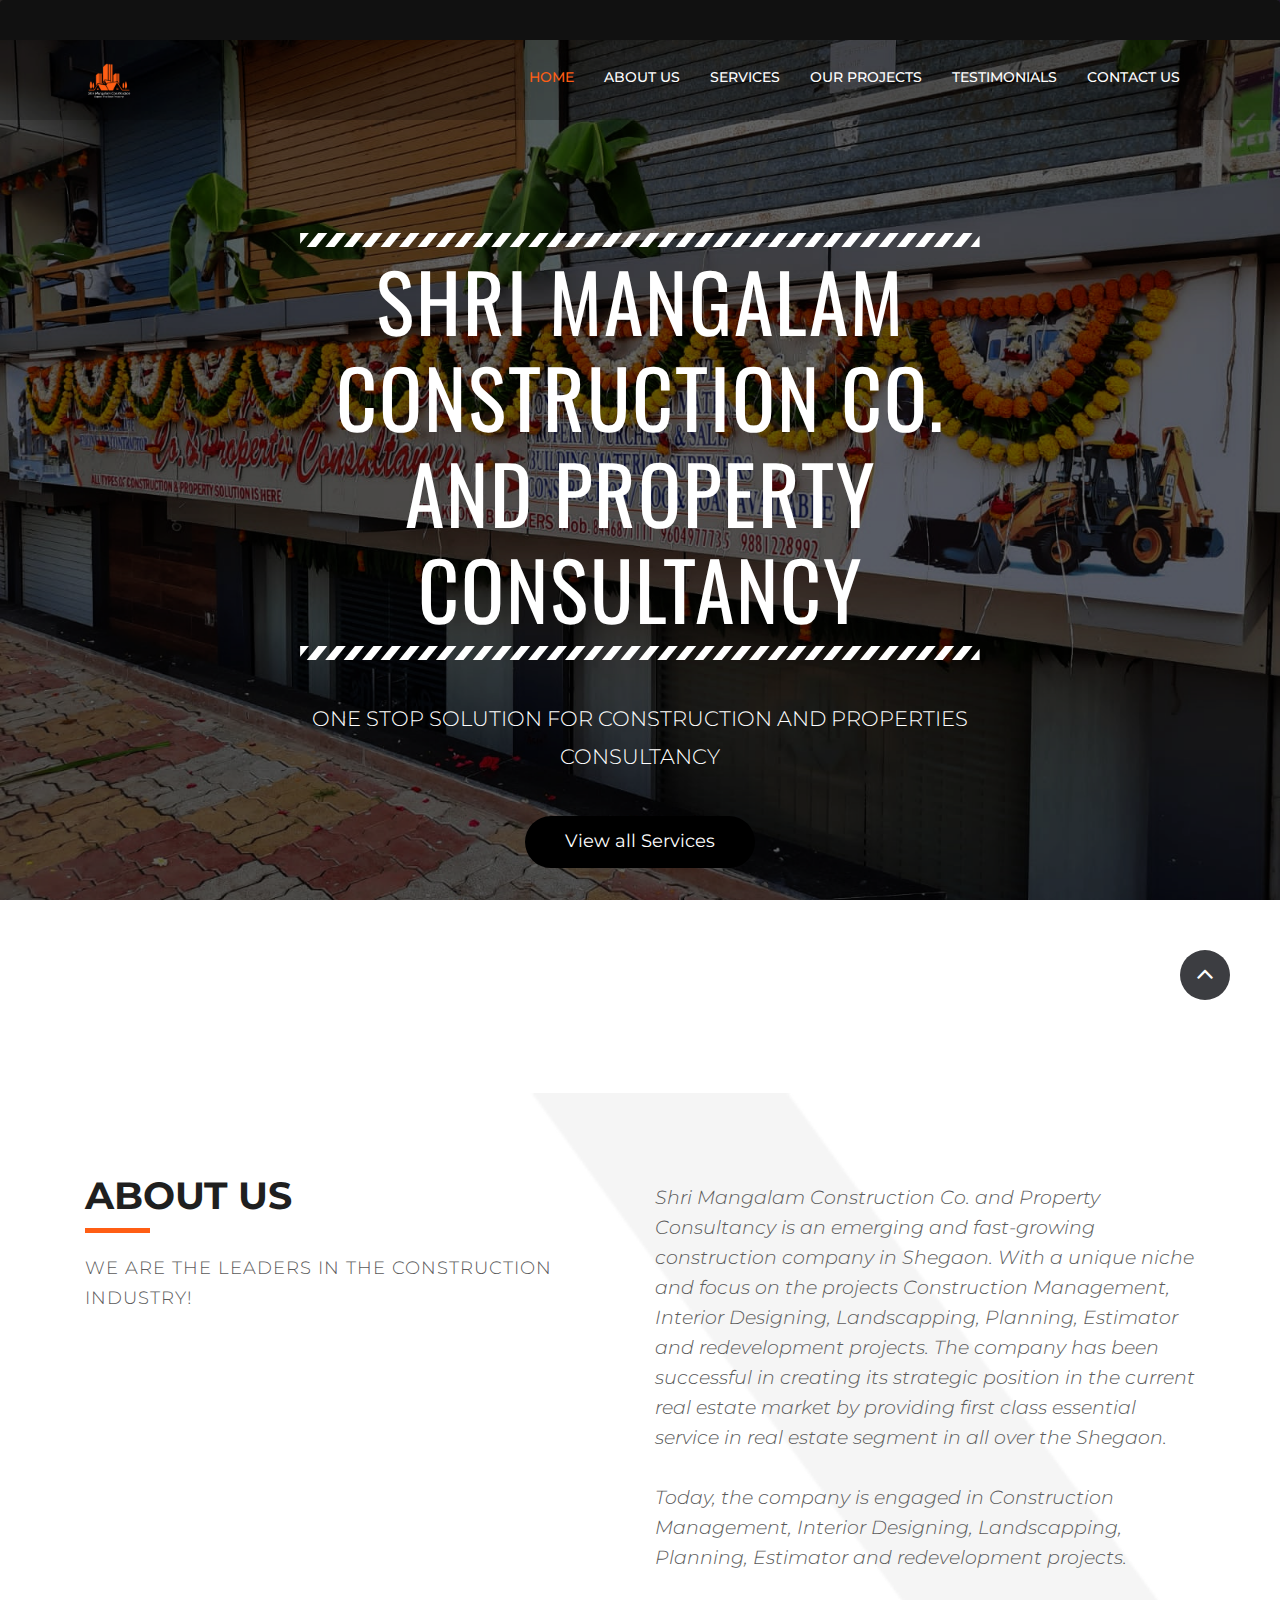
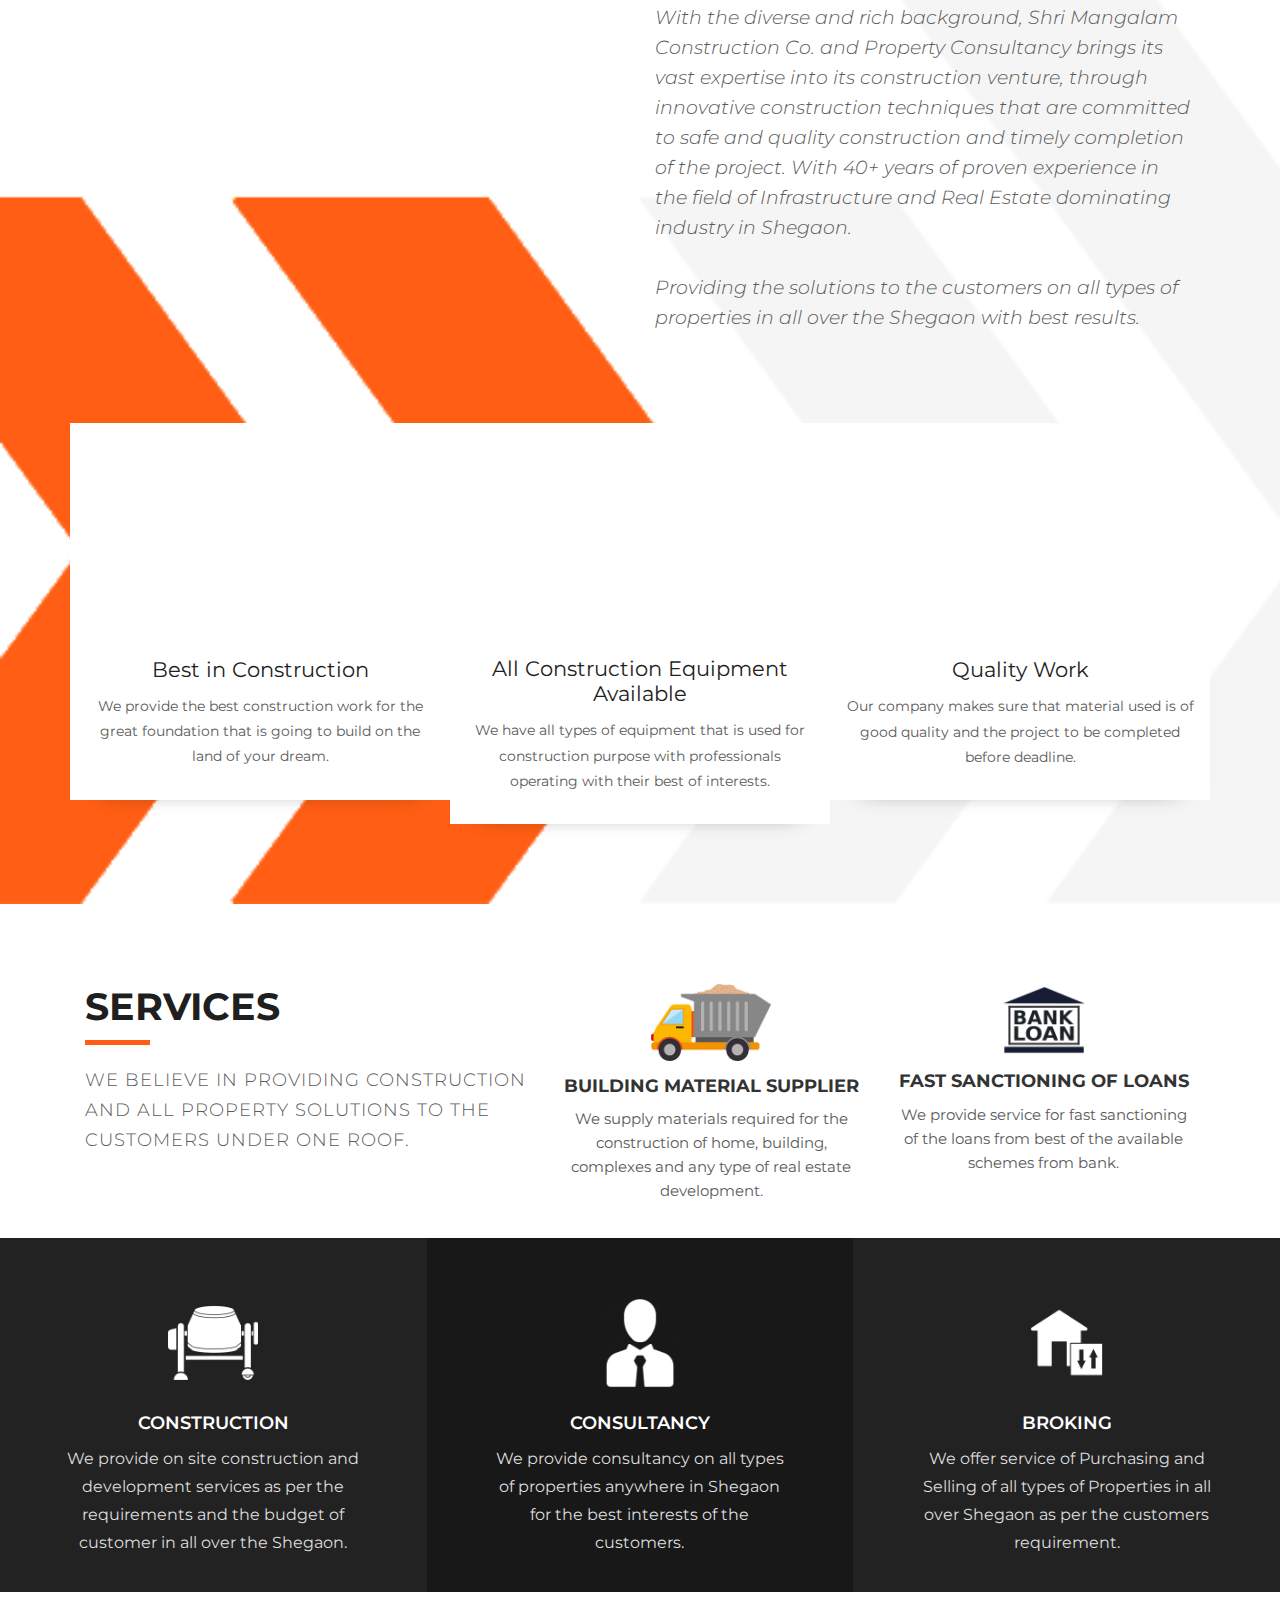
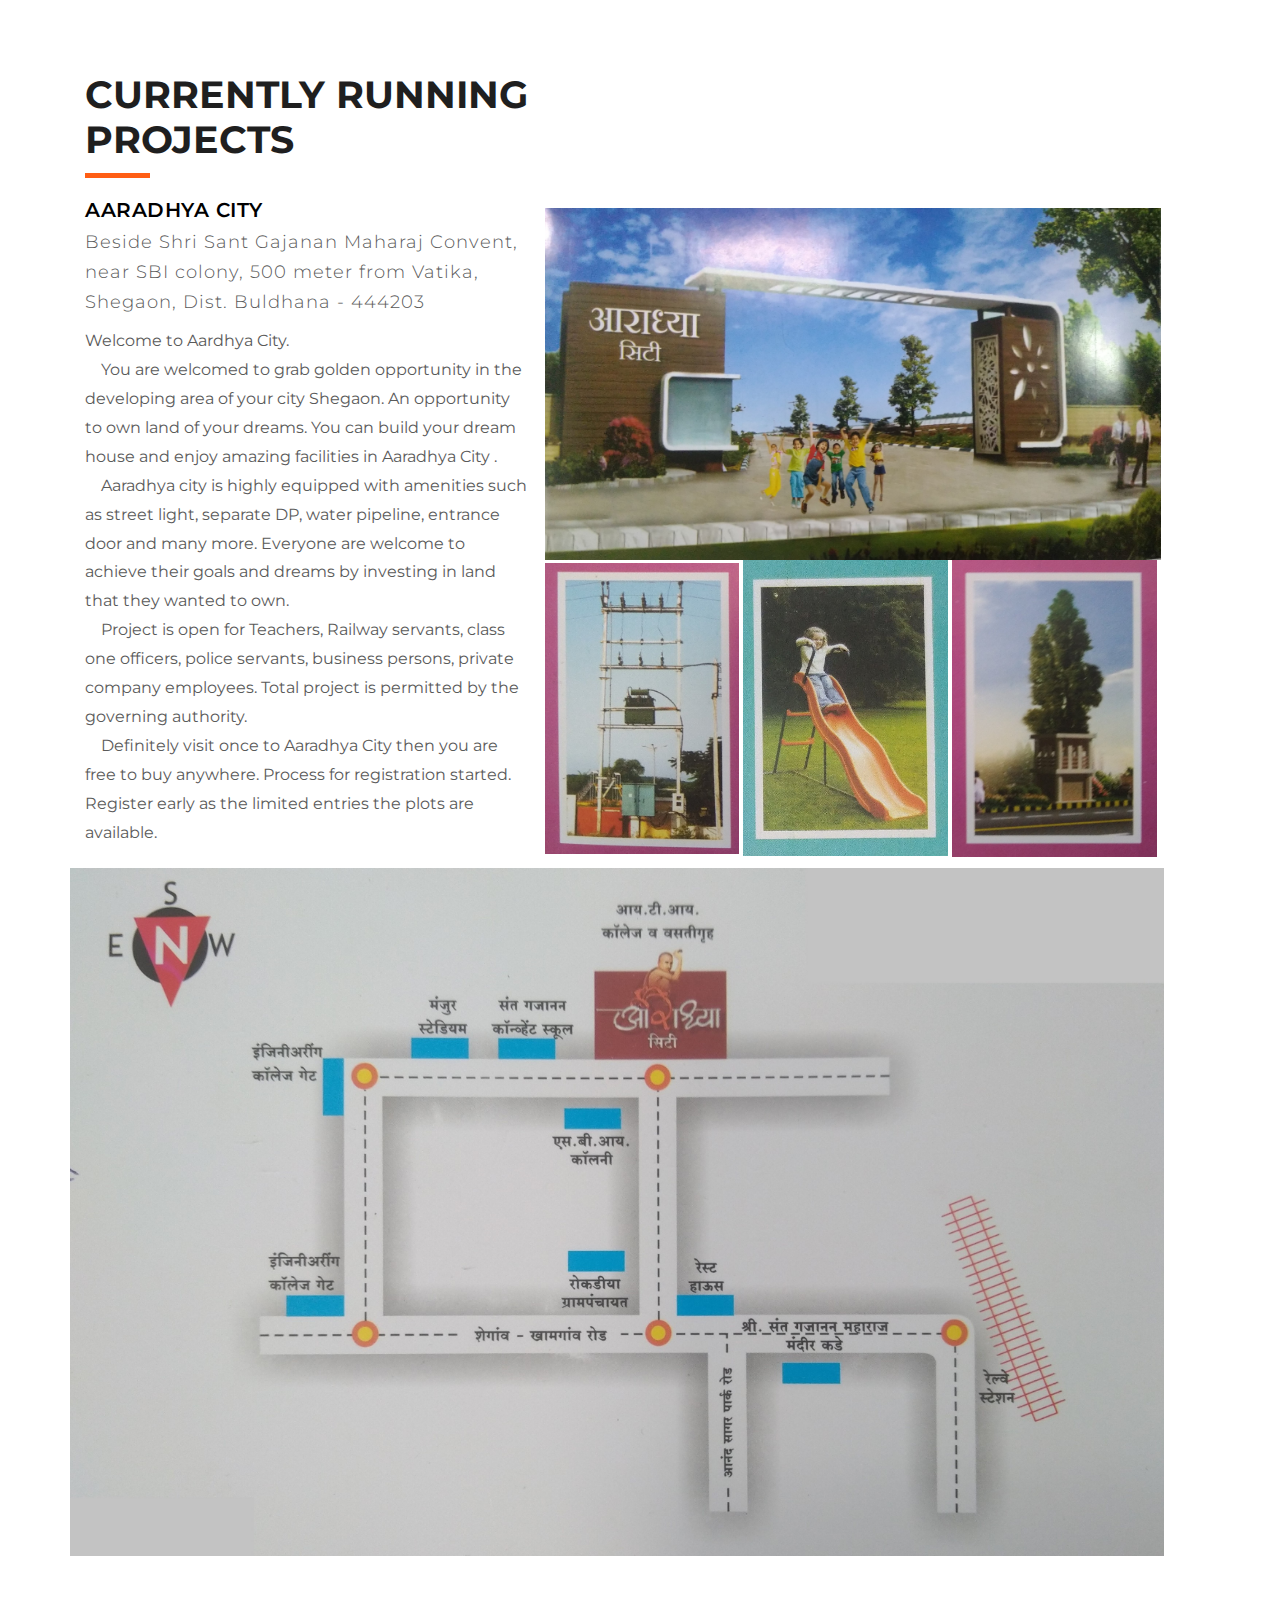
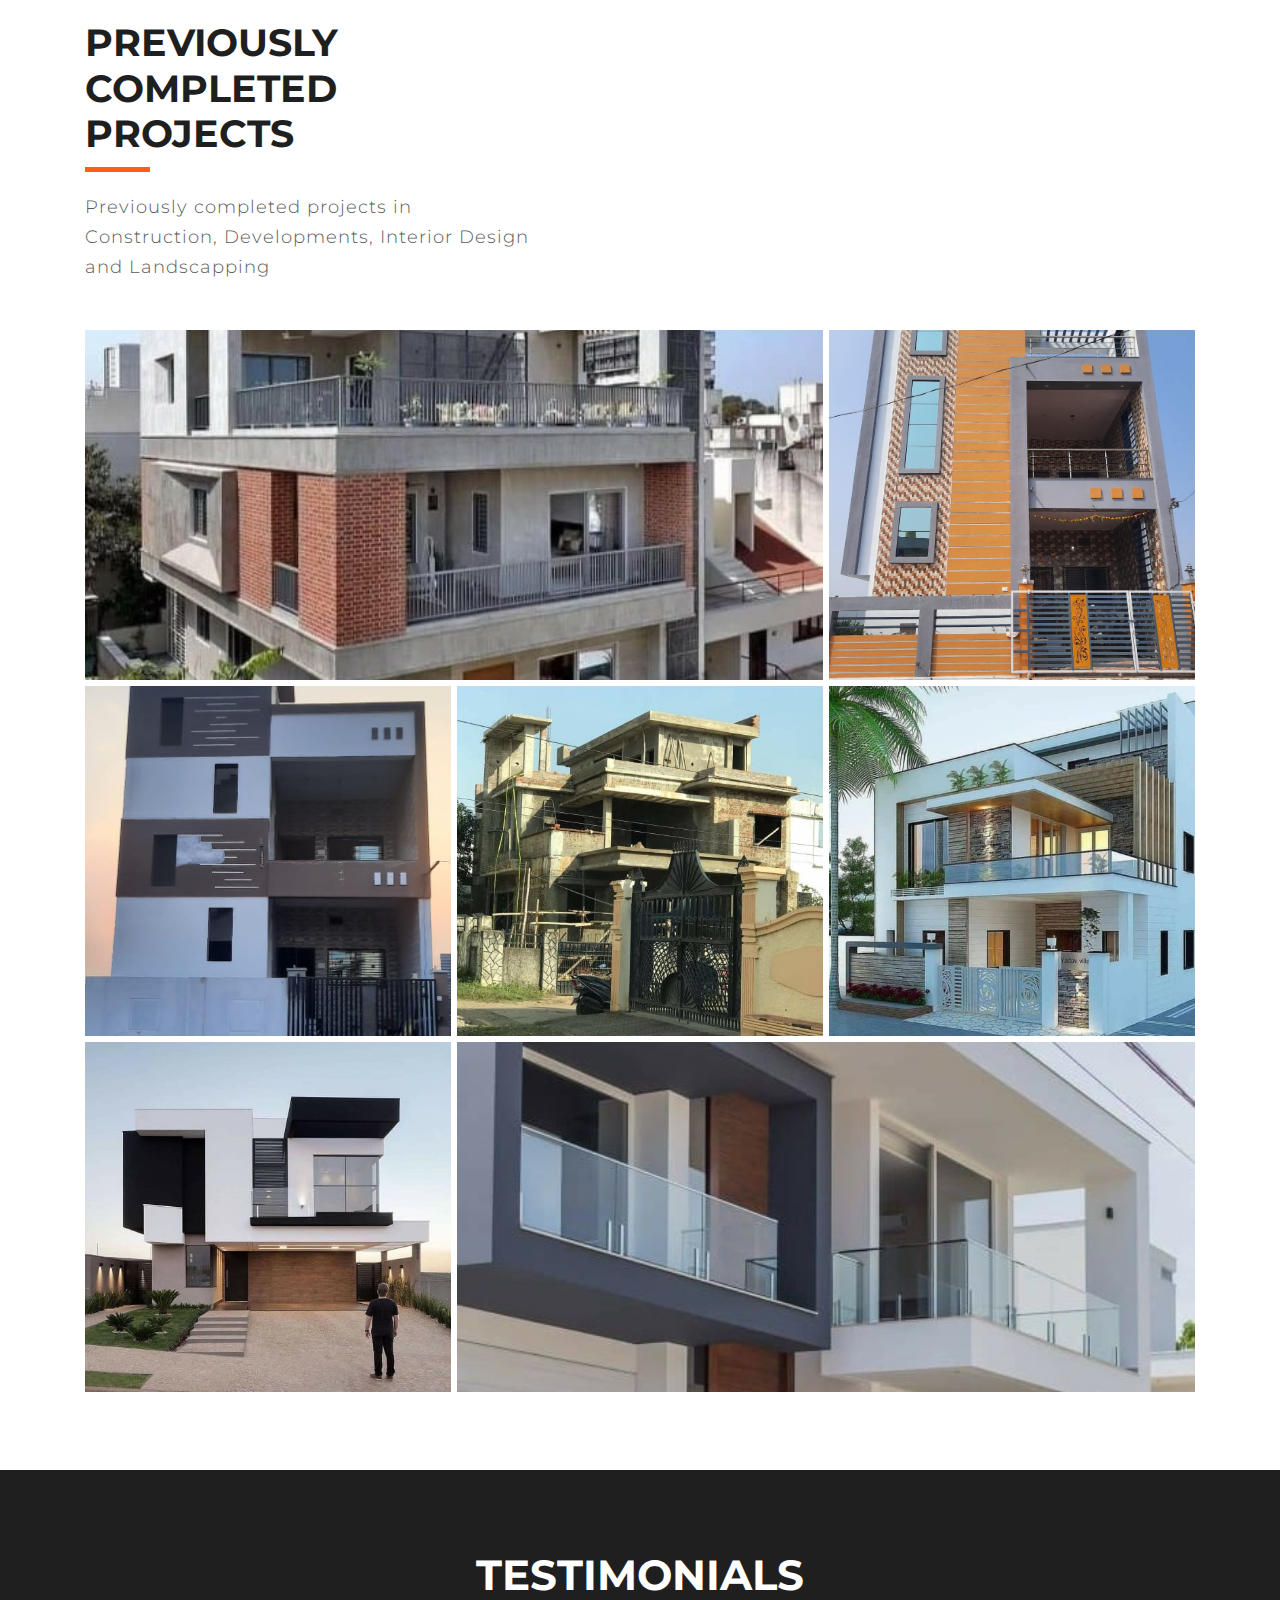
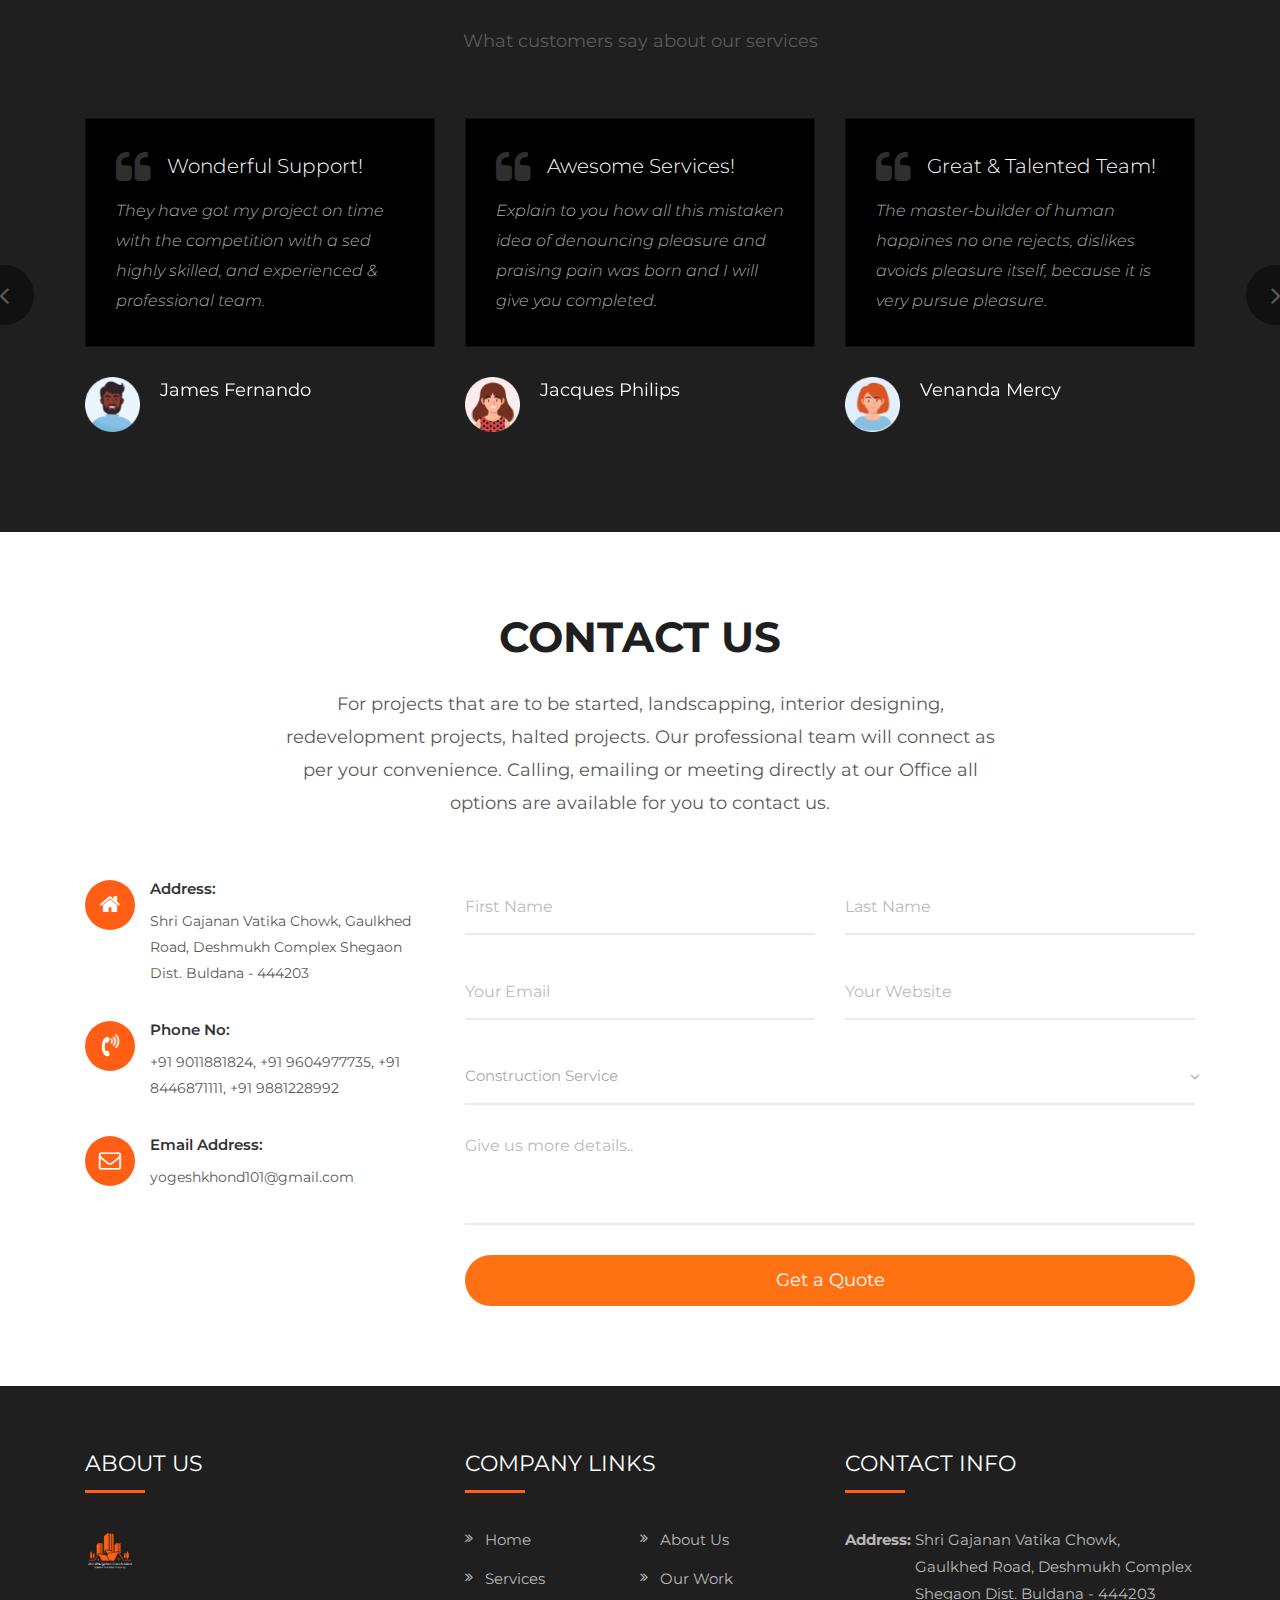
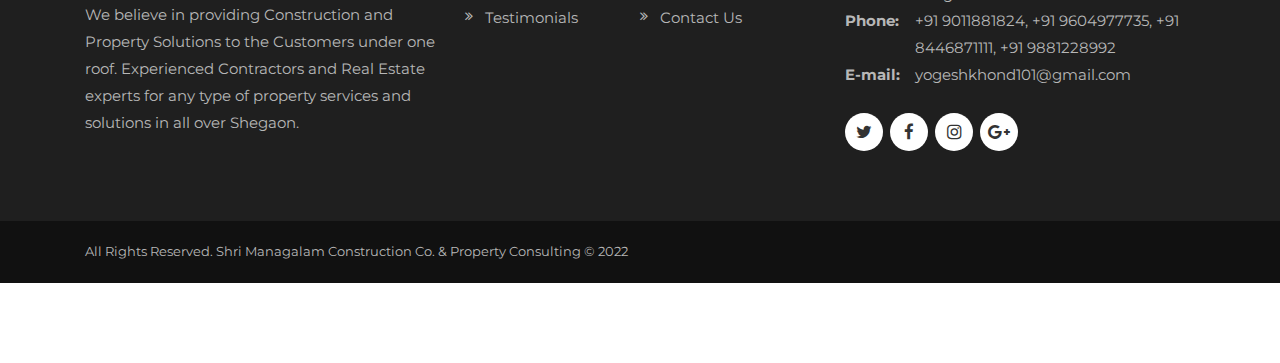
==== index.html @ fde45063 "Number changing 1.0" ====
<!DOCTYPE html>
<html lang="en">
   <!-- Basic -->
   <meta charset="utf-8">
   <meta http-equiv="X-UA-Compatible" content="IE=edge">
   <!-- Mobile Metas -->
   <meta name="viewport" content="width=device-width, initial-scale=1">
   <meta name="viewport" content="initial-scale=1, maximum-scale=1">
   <!-- Site Metas -->
   <title>Shree Mangalam Construction Company and Property Consultancy</title>
   <meta name="keywords" content="">
   <meta name="description" content="">
   <meta name="author" content="">
   <!-- Site Icons -->
   <link rel="shortcut icon" href="images/fevicon.ico.png" type="image/x-icon" />
   <!-- Bootstrap CSS -->
   <link rel="stylesheet" href="css/bootstrap.min.css">
   <!-- Site CSS -->
   <link rel="stylesheet" href="style.css">
   <!-- Colors CSS -->
   <link rel="stylesheet" href="css/colors.css">
   <!-- ALL VERSION CSS -->
   <link rel="stylesheet" href="css/versions.css">
   <!-- Responsive CSS -->
   <link rel="stylesheet" href="css/responsive.css">
   <!-- building CSS -->
   <link rel="stylesheet" href="css/building.css">
   </head>

   <!--Body of the website-->
   <body class="building_version" data-spy="scroll" data-target=".header">
      <!-- LOADER -->
      <div id="preloader">
         <img class="preloader" src="images/loaders/loader-building2.gif" alt="">
      </div>
      <!-- end loader -->
      <!-- END LOADER -->
      <header class="header header_style_01">
         <nav class="megamenu navbar navbar-default" data-spy="affix">
            <div class="top-header">
               <div class="container">
                  <div class="row">
                     <div class="col-lg-12 col-md-12 col-sm-12 col-xs-hidden">
                        <div class="col-lg-6 col-md-6 col-sm-6 col-xs-hidden">
                           <div class="gem-contacts-item gem-contacts-phone">
                             <!--
                              <a class="phone-icon" href="#" target="_blank" title="phone"><i class="fa fa-phone" aria-hidden="true"></i>+1 999-888-77-66</a>
                            -->
                           </div>
                        </div>
                        <div class="top-area-block top-area-socials socials-colored-hover">
                          <!--
                           <div class="socials inline-inside">
                              <a class="socials-item" href="#" target="_blank" title="facebook"><i class="fa fa-facebook" aria-hidden="true"></i></a>
                              <a class="socials-item" href="#" target="_blank" title="linkedin"><i class="fa fa-linkedin" aria-hidden="true"></i></a>
                              <a class="socials-item" href="#" target="_blank" title="twitter"><i class="fa fa-twitter" aria-hidden="true"></i></a>
                              <a class="socials-item" href="#" target="_blank" title="instagram"><i class="fa fa-instagram" aria-hidden="true"></i></a>
                              <a class="socials-item" href="#" target="_blank" title="pinterest"><i class="fa fa-pinterest" aria-hidden="true"></i></a>
                              <a class="socials-item" href="#" target="_blank" title="youtube"><i class="fa fa-youtube" aria-hidden="true"></i></a>
                           </div>-->
                        </div>
                     </div>
                  </div>
               </div>
            </div>
            <div class="container">
               <div class="navbar-header">
                  <button type="button" class="navbar-toggle collapsed" data-toggle="collapse" data-target="#navbar" aria-expanded="false" aria-controls="navbar">
                  <span class="sr-only">Toggle navigation</span>
                  <span class="icon-bar"></span>
                  <span class="icon-bar"></span>
                  <span class="icon-bar"></span>
                  </button>
                  <a class="navbar-brand" href="index.html"><img src="images/logo-icon.png" alt="image"><span><!--Constructed--></span></a>
               </div>
               <div id="navbar" class="navbar-collapse collapse">
                  <ul class="nav navbar-nav navbar-right">
                     <li class="active"><a data-scroll href="#home">Home</a></li>
                     <li><a data-scroll href="#about">About Us </a></li>
                     <li><a data-scroll href="#services">Services</a></li>
                     <li><a data-scroll href="#projects">Our Projects</a></li>
                     <li><a data-scroll href="#testimonials">Testimonials</a></li>
                     <!--<li><a data-scroll href="#price">Price</a></li>-->
                     <li><a data-scroll href="#contact">Contact Us</a></li>
                  </ul>
               </div>
            </div>
         </nav>
      </header>
      <div id="home" class="parallax first-section" data-stellar-background-ratio="0.4" style="background-image:url('images/building/slide-img1.png');">
         <div class="container">
            <div class="row">
               <div class="col-lg-8 col-md-8 col-sm-12 col-xs-12 col-md-offset-2 text-center">
                  <div class="big-tagline">
                     <img class="border-line-img" src="images/building/sep-line-white.png" alt="" />
                     <h2><span class="yellow">Shri Mangalam Construction Co. and Property Consultancy</span></h2>
                     <img style="margin-bottom:40px;" class="border-line-img" src="images/building/sep-line-white.png" alt="" />
                     <p class="lead">ONE STOP SOLUTION FOR CONSTRUCTION AND PROPERTIES CONSULTANCY</p>
                     <a data-scroll href="#services" class="btn btn-light btn-radius btn-brd">View all Services</a>
                  </div>
               </div>
            </div>
            <!-- end row -->
         </div>
         <!-- end container -->
      </div>
      <!-- end section -->
      <div id="about" class="section wb">
         <div class="container">
            <div class="row">
               <div class="col-lg-6 col-md-12 col-sm-12 col-xs-12">
                  <div class="message-box">
                     <h2>About Us</h2>
                     <h5>WE ARE THE LEADERS IN THE CONSTRUCTION INDUSTRY!</h5>
                  </div>
                  <!-- end messagebox -->
               </div>
               <!-- end col -->
               <div class="col-lg-6 col-md-12 col-sm-12 col-xs-12">
                  <div class="message-box">
                     <p class="lead">Shri Mangalam Construction Co. and Property Consultancy is an emerging and fast-growing construction company in Shegaon. With a unique niche and focus on the projects Construction Management, Interior Designing, Landscapping, Planning, Estimator and redevelopment projects.
                                     The company has been successful in creating its strategic position in the current real estate market by providing first class essential service in real estate segment in all over the Shegaon.
                                    <br><br>
                                    Today, the company is engaged in Construction Management, Interior Designing, Landscapping, Planning, Estimator and redevelopment projects.
                                    <br><br>
                                    With the diverse and rich background, Shri Mangalam Construction Co. and Property Consultancy brings its vast expertise into its construction venture, through innovative construction techniques that are committed to safe and quality construction and timely completion of the project.
                                    With 40+ years of proven experience in the field of Infrastructure and Real Estate dominating industry in Shegaon.
                                    <br><br>
                                    Providing the solutions to the customers on all types of properties in all over the Shegaon with best results.
                    </p>
                     <!--<a href="#" class="read-more">Read More</a>-->
                  </div>
                  <!-- end messagebox -->
               </div>
               <!-- end col -->
            </div>
            <!-- end row -->
            <div class="row text-center about-row">
               <div class="col-md-4 col-sm-12 col-xs-12">
                  <div class="row">
                     <div class="service-widget">
                        <div class="post-media wow fadeIn">
                           <a href="images/building_02.jpg" data-rel="prettyPhoto[gal]" class="hoverbutton global-radius"><i class="flaticon-unlink"></i></a>
                           <img src="images/building_02.jpg" alt="" class="img-responsive img-rounded">
                        </div>
                        <h3>Best in Construction</h3>
                        <!--<p>We have team which is dedicated toward their work to complete project with best of their experience.</p>-->
                        <p>We provide the best construction work for the great foundation that is going to build on the land of your dream.</p>
                     </div>
                     <!-- end service -->
                  </div>
               </div>
               <div class="col-md-4 col-sm-12 col-xs-12">
                  <div class="row">
                     <div class="service-widget">
                        <div class="post-media wow fadeIn">
                           <a href="images/building_01.jpg" data-rel="prettyPhoto[gal]" class="hoverbutton global-radius"><i class="flaticon-unlink"></i></a>
                           <img src="images/building_01.jpg" alt="" class="img-responsive img-rounded">
                        </div>
                        <h3>All Construction Equipment Available</h3>
                        <p>We have all types of equipment that is used for construction purpose with professionals operating with their best of interests.</p>
                     </div>
                     <!-- end service -->
                  </div>
               </div>
               <div class="col-md-4 col-sm-12 col-xs-12">
                  <div class="row">
                     <div class="service-widget">
                        <div class="post-media wow fadeIn">
                           <a href="images/building_03.jpg" data-rel="prettyPhoto[gal]" class="hoverbutton global-radius"><i class="flaticon-unlink"></i></a>
                           <img src="images/building_03.jpg" alt="" class="img-responsive img-rounded">
                        </div>
                        <h3>Quality Work</h3>
                        <p>Our company makes sure that material used is of good quality and the project to be completed before deadline.</p>
                     </div>
                     <!-- end service -->
                  </div>
               </div>
            </div>
            <!-- end row -->
         </div>
         <!-- end container -->
         <div class="sep1"></div>
      </div>
      <!-- end section -->
      <div id="services" class="parallax section db parallax-off no-padding-bottom"  >
         <div class="container">
            <div class="row">
               <div class="col-lg-5 col-md-6 col-sm-12 col-xs-12">
                  <div class="message-box">
                     <h2>Services</h2>
                     <h5>WE BELIEVE IN PROVIDING CONSTRUCTION AND ALL PROPERTY SOLUTIONS TO THE CUSTOMERS UNDER ONE ROOF. </h5>
                  </div>
                  <!-- end messagebox -->
               </div>
               <div class="col-lg-7 col-md-6 col-sm-12 col-xs-12">
                  <div class="row">
                     <div class="col-lg-6 col-md-6 col-sm-6 col-xs-12">
                        <div class="service-inform">
                           <div class="icon-service">
                              <img src="images/icon1.png" alt="#" />
                           </div>
                           <div class="service-inform-text">
                              <h3>BUILDING MATERIAL SUPPLIER</h3>
                              <p>We supply materials required for the construction of home, building, complexes and any type of real estate development.</p>
                           </div>
                        </div>
                     </div>
                     <div class="col-lg-6 col-md-6 col-sm-6 col-xs-12">
                        <div class="service-inform">
                           <div class="icon-service">
                              <img src="images/icon4.png" alt="#" />
                           </div>
                           <div class="service-inform-text">
                              <h3>FAST SANCTIONING OF LOANS</h3>
                              <p>We provide service for fast sanctioning of the loans from best of the available schemes from bank.</p>
                           </div>
                        </div>
                     </div>
                  </div>
               </div>
            </div>
         </div>
         <div class="col-lg-12 col-md-12 col-sm-12 col-xs-12">
            <div class="row">
               <div class="col-lg-4 col-md-4 col-sm-6 col-xs-12 serv" style="background:#222;">
                  <div class="serv-blog">
                     <img src="images/sr3.png" alt="#" />
                  </div>
                  <div class="serv-blog-cont">
                     <h3>Construction</h3>
                     <p>We provide on site construction and development services as per the requirements and the budget of customer in all over the Shegaon.</p>
                  </div>
               </div>
               <div class="col-lg-4 col-md-4 col-sm-6 col-xs-12 serv" style="background:#181818;">
                  <div class="serv-blog">
                     <img src="images/sr2.png" alt="#" />
                  </div>
                  <div class="serv-blog-cont">
                     <h3>Consultancy</h3>
                     <p>We provide consultancy on all types of properties anywhere in Shegaon for the best interests of the customers.</p>
                  </div>
               </div>
               <div class="col-lg-4 col-md-4 col-sm-12 col-xs-12 serv" style="background-color:#222;">
                  <div class="serv-blog">
                     <img src="images/sr1.png" alt="#" />
                  </div>
                  <div class="serv-blog-cont">
                     <h3>Broking</h3>
                     <p>We offer service of Purchasing and Selling of all types of Properties in all over Shegaon as per the customers requirement.</p>
                  </div>
               </div>
            </div>
         </div>
      </div>
      <!-- end section -->
      <div id="projects" class="section">
         <div class="container">
           <div class="row">
              <div class="col-lg-5 col-md-6 col-sm-12 col-xs-12">
                 <div class="message-box">
                    <h2>Currently Running Projects</h2>
                    <h4 class="aaradhya">Aaradhya City</h2>
                    <h5>Beside Shri Sant Gajanan Maharaj Convent, near SBI colony, 500 meter from Vatika, Shegaon, Dist. Buldhana - 444203</h5>
                 </div>
                 <p class="abstract">Welcome to Aardhya City.<br>
                 &emsp;You are welcomed to grab golden opportunity in the developing area of your city Shegaon. An opportunity to own land of your dreams. You can build your dream house and enjoy amazing facilities in Aaradhya City .
                 <br>&emsp;Aaradhya city is highly equipped with amenities such as street light, separate DP, water pipeline, entrance door and many more. Everyone are welcome to achieve their goals and dreams by investing in land that they wanted to own.
                 <br>&emsp;Project is open for Teachers, Railway servants, class one officers, police servants, business persons, private company employees. Total project is permitted by the governing authority.
                 <br>&emsp;Definitely visit once to Aaradhya City then you are free to buy anywhere. Process for registration started. Register early as the limited entries the plots are available.</p>
                 <!-- end messagebox -->
              </div>
              <br><br><br><br><br>
              <!--<img src="images/colony_01.jpg" alt="#" width="55%"/>-->
              <img src="images/colony_02.jpg" alt="#" width="54%"/>
              <img src="images/colony_12.jpg" alt="#" width="17%"/>
              <img src="images/colony_09.jpg" alt="#" width="18%"/>
              <img src="images/colony_11.jpg" alt="#" width="18%"/>
              <img src="images/colony_10.jpg" alt="#" vspace=10 width="96%"/>
            </div>
            <br><br>
            <div class="row">
               <div class="col-lg-5 col-md-6 col-sm-12 col-xs-12">
                  <div class="message-box">
                     <h2>Previously Completed Projects</h2>
                     <h5>Previously completed projects in Construction, Developments, Interior Design and Landscapping</h5>
                  </div>
                  <!-- end messagebox -->
               </div>
               <div >

               <div class="col-lg-12 col-md-12 col-sm-12 col-xs-12">
                  <div class="row">
                     <div class="container gal-container">
                        <div class="col-md-8 col-sm-12 co-xs-12 gal-item">
                           <div class="box">
                              <a href="#" data-toggle="modal" data-target="#1">
                              <img src="images/pro1.jpg" alt="#" />
                              </a>
                              <div class="modal fade" id="1" tabindex="-1" role="dialog">
                                 <div class="modal-dialog" role="document">
                                    <div class="modal-content">
                                       <button type="button" class="close" data-dismiss="modal" aria-label="Close"><span aria-hidden="true">×</span></button>
                                       <div class="modal-body">
                                          <img src="images/pro1.jpg" alt="#" />
                                       </div>
                                       <div class="col-md-12 description">
                                          <h4>This is the first one on my Gallery</h4>
                                       </div>
                                    </div>
                                 </div>
                              </div>
                           </div>
                        </div>
                        <div class="col-md-4 col-sm-6 co-xs-12 gal-item">
                           <div class="box">
                              <a href="#" data-toggle="modal" data-target="#2">
                              <img src="images/pro2.jpg" alt="#" />
                              </a>
                              <div class="modal fade" id="2" tabindex="-1" role="dialog">
                                 <div class="modal-dialog" role="document">
                                    <div class="modal-content">
                                       <button type="button" class="close" data-dismiss="modal" aria-label="Close"><span aria-hidden="true">×</span></button>
                                       <div class="modal-body">
                                          <img src="images/pro2.jpg" alt="#" />
                                       </div>
                                       <div class="col-md-12 description">
                                          <h4>This is the second one on my Gallery</h4>
                                       </div>
                                    </div>
                                 </div>
                              </div>
                           </div>
                        </div>
                        <div class="col-md-4 col-sm-6 co-xs-12 gal-item">
                           <div class="box">
                              <a href="#" data-toggle="modal" data-target="#3">
                              <img src="images/pro3.jpg" alt="#" />
                              </a>
                              <div class="modal fade" id="3" tabindex="-1" role="dialog">
                                 <div class="modal-dialog" role="document">
                                    <div class="modal-content">
                                       <button type="button" class="close" data-dismiss="modal" aria-label="Close"><span aria-hidden="true">×</span></button>
                                       <div class="modal-body">
                                          <img src="images/pro3.jpg" alt="#" />
                                       </div>
                                       <div class="col-md-12 description">
                                          <h4>This is the third one on my Gallery</h4>
                                       </div>
                                    </div>
                                 </div>
                              </div>
                           </div>
                        </div>
                        <div class="col-md-4 col-sm-6 co-xs-12 gal-item">
                           <div class="box">
                              <a href="#" data-toggle="modal" data-target="#4">
                              <img src="images/pro4.jpg" alt="#" />
                              </a>
                              <div class="modal fade" id="4" tabindex="-1" role="dialog">
                                 <div class="modal-dialog" role="document">
                                    <div class="modal-content">
                                       <button type="button" class="close" data-dismiss="modal" aria-label="Close"><span aria-hidden="true">×</span></button>
                                       <div class="modal-body">
                                          <img src="images/pro4.jpg" alt="#" />
                                       </div>
                                       <div class="col-md-12 description">
                                          <h4>This is the fourth one on my Gallery</h4>
                                       </div>
                                    </div>
                                 </div>
                              </div>
                           </div>
                        </div>
                        <div class="col-md-4 col-sm-6 co-xs-12 gal-item">
                           <div class="box">
                              <a href="#" data-toggle="modal" data-target="#5">
                              <img src="images/pro5.jpg" alt="#" />
                              </a>
                              <div class="modal fade" id="5" tabindex="-1" role="dialog">
                                 <div class="modal-dialog" role="document">
                                    <div class="modal-content">
                                       <button type="button" class="close" data-dismiss="modal" aria-label="Close"><span aria-hidden="true">×</span></button>
                                       <div class="modal-body">
                                          <img src="images/pro5.jpg" alt="#" />
                                       </div>
                                       <div class="col-md-12 description">
                                          <h4>This is the fifth one on my Gallery</h4>
                                       </div>
                                    </div>
                                 </div>
                              </div>
                           </div>
                        </div>
                        <div class="col-md-4 col-sm-6 co-xs-12 gal-item">
                           <div class="box">
                              <a href="#" data-toggle="modal" data-target="#9">
                              <img src="images/pro6.jpg" alt="#" />
                              </a>
                              <div class="modal fade" id="9" tabindex="-1" role="dialog">
                                 <div class="modal-dialog" role="document">
                                    <div class="modal-content">
                                       <button type="button" class="close" data-dismiss="modal" aria-label="Close"><span aria-hidden="true">×</span></button>
                                       <div class="modal-body">
                                          <img src="images/pro6.jpg" alt="#" />
                                       </div>
                                       <div class="col-md-12 description">
                                          <h4>This is the ninth one on my Gallery</h4>
                                       </div>
                                    </div>
                                 </div>
                              </div>
                           </div>
                        </div>
                        <div class="col-md-8 col-sm-12 co-xs-12 gal-item">
                           <div class="box">
                              <a href="#" data-toggle="modal" data-target="#10">
                              <img src="images/pro7.jpg" alt="#" />
                              </a>
                              <div class="modal fade" id="10" tabindex="-1" role="dialog">
                                 <div class="modal-dialog" role="document">
                                    <div class="modal-content">
                                       <button type="button" class="close" data-dismiss="modal" aria-label="Close"><span aria-hidden="true">×</span></button>
                                       <div class="modal-body">
                                          <img src="images/pro7.jpg" alt="#" />
                                       </div>
                                       <div class="col-md-12 description">
                                          <h4>This is the tenth one on my Gallery</h4>
                                       </div>
                                    </div>
                                 </div>
                              </div>
                           </div>
                        </div>
                     </div>
                  </div>
               </div>
            </div>
         </div>
      </div>
      <!-- end section -->
      <div id="testimonials" class="section db">
         <div class="container">
            <div class="section-title row text-center">
               <div class="col-md-8 col-md-offset-2">
                  <h3>Testimonials</h3>
                  <p class="lead">What customers say about our services</p>
               </div>
               <!-- end col -->
            </div>
            <!-- end title -->
            <div class="row">
               <div class="col-md-12 col-sm-12">
                  <div class="testi-carousel owl-carousel owl-theme">
                     <div class="testimonial clearfix">
                        <div class="desc">
                           <h3><i class="fa fa-quote-left"></i> Wonderful Support!</h3>
                           <p class="lead">They have got my project on time with the competition with a sed highly skilled, and experienced & professional team.</p>
                        </div>
                        <div class="testi-meta">
                           <img src="images/testi_01.png" alt="" class="img-responsive alignleft">
                           <h4>James Fernando <small><!--- Manager of Racer--></small></h4>
                        </div>
                        <!-- end testi-meta -->
                     </div>
                     <!-- end testimonial -->
                     <div class="testimonial clearfix">
                        <div class="desc">
                           <h3><i class="fa fa-quote-left"></i> Awesome Services!</h3>
                           <p class="lead">Explain to you how all this mistaken idea of denouncing pleasure and praising pain was born and I will give you completed.</p>
                        </div>
                        <div class="testi-meta">
                           <img src="images/testi_02.png" alt="" class="img-responsive alignleft">
                           <h4>Jacques Philips <small><!--- Designer--></small></h4>
                        </div>
                        <!-- end testi-meta -->
                     </div>
                     <!-- end testimonial -->
                     <div class="testimonial clearfix">
                        <div class="desc">
                           <h3><i class="fa fa-quote-left"></i> Great & Talented Team!</h3>
                           <p class="lead">The master-builder of human happines no one rejects, dislikes avoids pleasure itself, because it is very pursue pleasure. </p>
                        </div>
                        <div class="testi-meta">
                           <img src="images/testi_03.png" alt="" class="img-responsive alignleft">
                           <h4>Venanda Mercy <small><!--- Newyork City--></small></h4>
                        </div>
                        <!-- end testi-meta -->
                     </div>
                     <!-- end testimonial -->
                     <div class="testimonial clearfix">
                        <div class="desc">
                           <h3><i class="fa fa-quote-left"></i> Wonderful Support!</h3>
                           <p class="lead">They have got my project on time with the competition with a sed highly skilled, and experienced & professional team.</p>
                        </div>
                        <div class="testi-meta">
                           <img src="images/testi_01.png" alt="" class="img-responsive alignleft">
                           <h4>James Fernando <small><!--- Manager of Racer--></small></h4>
                        </div>
                        <!-- end testi-meta -->
                     </div>
                     <!-- end testimonial -->
                     <div class="testimonial clearfix">
                        <div class="desc">
                           <h3><i class="fa fa-quote-left"></i> Awesome Services!</h3>
                           <p class="lead">Explain to you how all this mistaken idea of denouncing pleasure and praising pain was born and I will give you completed.</p>
                        </div>
                        <div class="testi-meta">
                           <img src="images/testi_02.png" alt="" class="img-responsive alignleft">
                           <h4>Jacques Philips <small><!--- Designer--></small></h4>
                        </div>
                        <!-- end testi-meta -->
                     </div>
                     <!-- end testimonial -->
                     <div class="testimonial clearfix">
                        <div class="desc">
                           <h3><i class="fa fa-quote-left"></i> Great & Talented Team!</h3>
                           <p class="lead">The master-builder of human happines no one rejects, dislikes avoids pleasure itself, because it is very pursue pleasure. </p>
                        </div>
                        <div class="testi-meta">
                           <img src="images/testi_03.png" alt="" class="img-responsive alignleft">
                           <h4>Venanda Mercy <small><!--- Newyork City--></small></h4>
                        </div>
                        <!-- end testi-meta -->
                     </div>
                     <!-- end testimonial -->
                  </div>
                  <!-- end carousel -->
               </div>
               <!-- end col -->
            </div>
            <!-- end row -->
         </div>
         <!-- end container -->
      </div>
      <!-- end section -->

      <div id="contact" class="section wb">
         <div class="container">
            <div class="section-title row text-center">
               <div class="col-md-8 col-md-offset-2">
                  <h3>Contact Us</h3>
                  <p class="lead">For projects that are to be started, landscapping, interior designing, redevelopment projects, halted projects. Our professional team will connect as per your convenience.

                    Calling, emailing or meeting directly at our Office all options are available for you to contact us.</p>
               </div>
               <!-- end col -->
            </div>
            <!-- end title -->
            <div class="row">
               <div class="col-lg-4 col-md-4">
                  <div class="contant-info">
                     <ul class="item-display-block">
                        <li>
                           <div class="info-shape accent-color background fs-23">
                              <div class="icon"><i class="fa fa-home"></i></div>
                           </div>
                           <div class="info-content">
                              <h6 class="uppercase"> Address:</h6>
                              <p>Shri Gajanan Vatika Chowk, Gaulkhed Road, Deshmukh Complex Shegaon Dist. Buldana - 444203</p>
                           </div>
                        </li>
                        <li>
                           <div class="info-shape accent-color background fs-23">
                              <div class="icon"><i class="fa fa-volume-control-phone"></i></div>
                           </div>
                           <div class="info-content">
                              <h6 class="uppercase"> Phone No:</h6>
                              <p>+91 9011881824,  +91 9604977735, +91 8446871111, +91 9881228992</p>
                           </div>
                        </li>
                        <li>
                           <div class="info-shape accent-color background fs-23">
                              <div class="icon"><i class="fa fa-envelope-o"></i></div>
                           </div>
                           <div class="info-content">
                              <h6 class="uppercase"> Email Address:</h6>
                              <p>yogeshkhond101@gmail.com</p>
                           </div>
                        </li>
                     </ul>
                  </div>
               </div>
               <div class="col-md-8">
                  <div class="contact_form">
                     <div id="message"></div>
                     <form id="contactform" class="row" action="contact.php" name="contactform" method="post">
                        <fieldset class="row-fluid">
                           <div class="col-lg-6 col-md-6 col-sm-6 col-xs-12">
                              <input type="text" name="first_name" id="first_name" class="form-control" placeholder="First Name">
                           </div>
                           <div class="col-lg-6 col-md-6 col-sm-6 col-xs-12">
                              <input type="text" name="last_name" id="last_name" class="form-control" placeholder="Last Name">
                           </div>
                           <div class="col-lg-6 col-md-6 col-sm-6 col-xs-12">
                              <input type="email" name="email" id="email" class="form-control" placeholder="Your Email">
                           </div>
                           <div class="col-lg-6 col-md-6 col-sm-6 col-xs-12">
                              <input type="text" name="phone" id="phone" class="form-control" placeholder="Your Website">
                           </div>
                           <div class="col-lg-12 col-md-12 col-sm-12 col-xs-12">
                              <label class="sr-only">Select Department</label>
                              <select name="select_service" id="select_service" class="selectpicker form-control" data-style="btn-white">
                                 <option value="12">Construction Service</option>
                                 <option value="Building Service">Building Service</option>
                                 <option value="Tover Design">Interior Design</option>
                                 <option value="Landscapping">Landscapping</option>
                                 <option value="Property Buying and Selling">Property Buying and Selling</option>
                                 <option value="Others">Others</option>
                              </select>
                           </div>
                           <div class="col-lg-12 col-md-12 col-sm-12 col-xs-12">
                              <textarea class="form-control" name="comments" id="comments" rows="6" placeholder="Give us more details.."></textarea>
                           </div>
                           <div class="col-lg-12 col-md-12 col-sm-12 col-xs-12 text-center">
                              <button type="submit" value="SEND" id="submit" class="btn btn-light btn-radius btn-brd grd1 btn-block">Get a Quote</button>
                           </div>
                        </fieldset>
                     </form>
                  </div>
               </div>
               <!-- end col -->
            </div>
            <!-- end row -->
         </div>
         <!-- end container -->
      </div>
      <!-- end section -->
      <!-- footer -->
      <footer id="footer">
         <div id="footer-widgets" class="container style-1">
            <div class="row">
               <div class="col-md-4">
                  <div class="widget widget_text">
                     <h2 class="widget-title"><span>ABOUT US</span></h2>
                     <div class="textwidget">
                        <a class="navbar-brand" href="index.html"><img src="images/logo-icon.png" alt="image"><span><!--Shree Mangalam Construction Co. & Property Consultancy--></span></a>
                        <p> We believe in providing Construction and Property Solutions to the Customers under one roof. Experienced Contractors and Real Estate experts for any type of property services and solutions in all over Shegaon.</p>
                     </div>
                  </div>
               </div>
               <div class="col-md-4">
                  <div class="widget widget_links">
                     <h2 class="widget-title"><span>COMPANY LINKS</span></h2>
                     <ul class="wprt-links clearfix col2">
                        <li><a data-scroll="" href="#home">Home</a></li>
                        <li><a data-scroll="" href="#about">About Us</a></li>
                        <li><a data-scroll="" href="#services">Services</a></li>
                        <li><a data-scroll="" href="#projects">Our Work</a></li>
                        <li><a data-scroll="" href="#testimonials">Testimonials</a></li>
                        <!--<li><a data-scroll="" href="#price">Price</a></li>-->
                        <li><a data-scroll="" href="#contact">Contact Us</a></li>
					 </ul>
                  </div>
               </div>
               <div class="col-md-4">
                  <div class="widget widget_information">
                     <h2 class="widget-title"><span>CONTACT INFO</span></h2>
                     <ul>
                        <li class="address clearfix">
                           <span class="hl">Address:</span>
                           <span class="text">Shri Gajanan Vatika Chowk, Gaulkhed Road, Deshmukh Complex Shegaon Dist. Buldana - 444203</span>
                        </li>
                        <li class="phone clearfix">
                           <span class="hl">Phone:</span>
                           <span class="text">+91 9011881824,  +91 9604977735, +91 8446871111, +91 9881228992</span>
                        </li>
                        <li class="email clearfix">
                           <span class="hl">E-mail:</span>
                           <span class="text">yogeshkhond101@gmail.com</span>
                        </li>
                     </ul>
                  </div>
                  <div class="widget widget_socials">
                     <div class="socials">
                        <a target="_blank" href="#"><i class="fa fa-twitter"></i></a>
                        <a target="_blank" href="#"><i class="fa fa-facebook"></i></a>
                        <a target="_blank" href="#"><i class="fa fa-instagram" ></i></a>
                        <a target="_blank" href="mailto:yogeshkhond101@gmail.com"><i class="fa fa-google-plus"></i></a>
                        <!--
                        <a target="_blank" href="#"><i class="fa fa-pinterest"></i></a>
                        <a target="_blank" href="#"><i class="fa fa-dribbble"></i></a>-->
                     </div>
                  </div>
               </div>
            </div>
         </div>
         <div id="bottom" class="clearfix style-1">
            <div class="container">
               <div id="bottom-bar-inner" class="wprt-container">
                  <div class="bottom-bar-inner-wrap">
                     <div class="bottom-bar-content">
                        <div id="copyright">All Rights Reserved. Shri Managalam Construction Co. & Property Consulting © 2022</div>
                        <!-- /#copyright -->
                     </div>
                     <!-- /.bottom-bar-content -->
                     <div class="bottom-bar-menu pull-right">
                        <ul class="bottom-nav">
                          <!--
                           <li><a href="#/">HISTORY</a></li>
                           <li><a href="#/">FAQ</a></li>
                           <li><a href="#/">EVENTS</a></li>
                         -->
                        </ul>
                     </div>
                     <!-- /.bottom-bar-menu -->
                  </div>
               </div>
            </div>
         </div>
      </footer>
      <!-- end footer -->
      <a href="#home" data-scroll class="dmtop global-radius"><i class="fa fa-angle-up"></i></a>
      <!-- ALL JS FILES -->
      <script src="js/all.js"></script>
      <!-- ALL PLUGINS -->
      <script src="js/custom.js"></script>
      <script src="js/portfolio.js"></script>
      <script src="js/hoverdir.js"></script>
   </body>
</html>
---- style.css ----
/*------------------------------------------------------------------
    File Name: style.css
-------------------------------------------------------------------*/

/*------------------------------------------------------------------
    [Table of contents]

    1. IMPORT FONTS
    2. IMPORT FILES
    3. SKELETON
    4. WP CORE
    5. HEADER
    6. SECTIONS
    7. SECTIONS
    8. PORTFOLIO
    9. TESTIMONIALS
    10. PRICING TABLES
    11. ICON BOXES
    12. MESSAGE BOXES
    13. FEATURES
    14. CONTACT
    15. FOOTER
    16. MISC
    17. BUTTONS
-------------------------------------------------------------------*/

/*------------------------------------------------------------------
    IMPORT FONTS
-------------------------------------------------------------------*/

@import url(https://fonts.googleapis.com/css?family=Source+Sans+Pro:300,400,400i,600,700,900);
@import url(https://fonts.googleapis.com/css?family=Raleway:300,300i,400,400i,500,500i,600,600i,700,700i);
@import url(https://fonts.googleapis.com/css?family=Roboto:300,400,400i,500,500i,700,700i);
@import url(https://fonts.googleapis.com/css?family=Arvo:400,400i,700,700i);
@import url('https://fonts.googleapis.com/css2?family=Montserrat:ital,wght@0,400:0,500;0,600;0,700;1,300;1,400;1,500;1,600;1,700&display=swap');
@import url('https://fonts.googleapis.com/css2?family=Oswald:wght@200;300;400;500;600;700&display=swap');

/*------------------------------------------------------------------
    IMPORT FILES
-------------------------------------------------------------------*/

@import url(css/animate.css);
@import url(css/flaticon.css);
@import url(css/prettyPhoto.css);
@import url(css/owl.carousel.css);
@import url(css/font-awesome.min.css);

/*------------------------------------------------------------------
    SKELETON
-------------------------------------------------------------------*/

body {
    /*color: #999;*/
    color: #5a5a5a;
    font-size: 15px;
    font-family: 'Montserrat', sans-serif;
    line-height: 1.80857;
}
body.demos .section {
    background: url('images/bg.png') repeat top center #f2f3f5;
}
body.demos .section-title img {
    max-width: 280px;
    display: block;
    margin: 10px auto;
}
body.demos .service-widget h3 {
    border-bottom: 1px solid #ededed;
    font-size: 18px;
    padding: 20px 0;
    background-color: #ffffff;
}
body.demos .service-widget {
    margin: 0 0 30px;
    padding: 30px;
    background-color: #fff
}
body.demos .container-fluid {
    max-width: 1080px
}
a {
    color: #1f1f1f;
    text-decoration: none !important;
    outline: none !important;
    -webkit-transition: all .3s ease-in-out;
    -moz-transition: all .3s ease-in-out;
    -ms-transition: all .3s ease-in-out;
    -o-transition: all .3s ease-in-out;
    transition: all .3s ease-in-out;
}
h1,
h2,
h3,
h4,
h5,
h6 {
    letter-spacing: 0;
    font-weight: normal;
    position: relative;
    padding: 0 0 10px 0;
    font-weight: normal;
    line-height: 120% !important;
    color: #1f1f1f;
    margin: 0
}
h1 {
    font-size: 24px
}
h2 {
    font-size: 22px
}
h3 {
    font-size: 18px
}
h4 {
    font-size: 16px
}
h5 {
    font-size: 14px
}
h6 {
    font-size: 13px
}
h1 a,
h2 a,
h3 a,
h4 a,
h5 a,
h6 a {
    color: #212121;
    text-decoration: none!important;
    opacity: 1
}
h1 a:hover,
h2 a:hover,
h3 a:hover,
h4 a:hover,
h5 a:hover,
h6 a:hover {
    opacity: .8
}
a {
    color: #1f1f1f;
    text-decoration: none;
    outline: none;
}
a,
.btn {
    text-decoration: none !important;
    outline: none !important;
    -webkit-transition: all .3s ease-in-out;
    -moz-transition: all .3s ease-in-out;
    -ms-transition: all .3s ease-in-out;
    -o-transition: all .3s ease-in-out;
    transition: all .3s ease-in-out;
}
.btn-custom {
    margin-top: 20px;
    background-color: transparent !important;
    border: 2px solid #ddd;
    padding: 12px 40px;
    font-size: 16px;
}
.lead {
    font-size: 18px;
    line-height: 30px;
    color: #767676;
    margin: 0;
    padding: 0;
}
blockquote {
    margin: 20px 0 20px;
    padding: 30px;
}
/*------------------------------------------------------------------
    WP CORE
-------------------------------------------------------------------*/

.first {
    clear: both
}
.last {
    margin-right: 0
}
.alignnone {
    margin: 5px 20px 20px 0;
}
.aligncenter,
div.aligncenter {
    display: block;
    margin: 5px auto 5px auto;
}
.alignright {
    float: right;
    margin: 10px 0 20px 20px;
}
.alignleft {
    float: left;
    margin: 10px 20px 20px 0;
}
a img.alignright {
    float: right;
    margin: 10px 0 20px 20px;
}
a img.alignnone {
    margin: 10px 20px 20px 0;
}
a img.alignleft {
    float: left;
    margin: 10px 20px 20px 0;
}
a img.aligncenter {
    display: block;
    margin-left: auto;
    margin-right: auto
}
.wp-caption {
    background: #fff;
    border: 1px solid #f0f0f0;
    max-width: 96%;
    /* Image does not overflow the content area */

    padding: 5px 3px 10px;
    text-align: center;
}
.wp-caption.alignnone {
    margin: 5px 20px 20px 0;
}
.wp-caption.alignleft {
    margin: 5px 20px 20px 0;
}
.wp-caption.alignright {
    margin: 5px 0 20px 20px;
}
.wp-caption img {
    border: 0 none;
    height: auto;
    margin: 0;
    max-width: 98.5%;
    padding: 0;
    width: auto;
}
.wp-caption p.wp-caption-text {
    font-size: 11px;
    line-height: 17px;
    margin: 0;
    padding: 0 4px 5px;
}
/* Text meant only for screen readers. */

.screen-reader-text {
    clip: rect(1px, 1px, 1px, 1px);
    position: absolute !important;
    height: 1px;
    width: 1px;
    overflow: hidden;
}
.screen-reader-text:focus {
    background-color: #f1f1f1;
    border-radius: 3px;
    box-shadow: 0 0 2px 2px rgba(0, 0, 0, 0.6);
    clip: auto !important;
    color: #21759b;
    display: block;
    font-size: 14px;
    font-size: 0.875rem;
    font-weight: bold;
    height: auto;
    left: 5px;
    line-height: normal;
    padding: 15px 23px 14px;
    text-decoration: none;
    top: 5px;
    width: auto;
    z-index: 100000;
    /* Above WP toolbar. */
}
/*------------------------------------------------------------------
    HEADER
-------------------------------------------------------------------*/

.megamenu .nav,
.megamenu .collapse,
.megamenu .dropup,
.megamenu .dropdown {
    position: static;
}
.megamenu .container-fluid {
    position: relative;
}
.megamenu .dropdown-menu {
    left: auto;
}
.megamenu .megamenu-content {
    padding: 20px 30px;
}
.megamenu .dropdown.megamenu-fw .dropdown-menu {
    left: 0;
    right: 0;
}
.megamenu .list-unstyled {
    min-width: 200px;
}
.header_style_01 {
    background-color: rgba(255, 255, 255, 0.1);
    display: block;
    left: 0;
    padding: 20px 40px !important;
    position: absolute;
    right: 0;
    top: 0;
    width: 100%;
    z-index: 111;
}
.header_style_01 .navbar-default {
    background-color: transparent;
    border: 0;
}
.header_style_01 .navbar,
.header_style_01 .navbar-nav,
.header_style_01 .navbar-default,
.header_style_01 .nav {
    margin-bottom: 0 !important;
}
.header_style_01 .navbar-brand {
    padding: 2px 15px 0 15px;
}
.header_style_01 .navbar-default .navbar-nav > li > a {
    border-radius: 0;
    color: #ffffff !important;
    font-size: 15px;
    font-style: normal;
    font-weight: 400;
    text-transform: uppercase;
    background-color: transparent;
}
.header_style_01 .navbar-default .navbar-nav > li a {
    background-color: transparent !important;
}
.header_style_01 .navbar-default .navbar-nav > li:hover a,
.header_style_01 .navbar-default .navbar-nav > li:focus a {
    opacity: 1;
    /* For IE8 and earlier */
}
.header_style_01 .navbar-right > li {
    margin-top: 2px;
    -webkit-transition: all .3s ease-in-out;
    -moz-transition: all .3s ease-in-out;
    -ms-transition: all .3s ease-in-out;
    -o-transition: all .3s ease-in-out;
    transition: all .3s ease-in-out;
}
.header_style_01 .navbar-right > li > a {
    padding-bottom: 10px;
    padding-top: 10px;
}
li.social-links {
    margin: 0 8px;
}
li.social-links a {
    padding: 13px 0 !important;
}
.affix-top {
    overflow: hidden;
    visibility: visible;
    opacity: 1;
    top: -100%;
}
.affix {
    top: 0;
    left: 0;
    right: 0;
    width: 100%;
    padding: 20px 40px;
    background-color: #1f1f1f !important;
    -webkit-transition: visibility 0.95s ease-in-out, opacity 0.95s ease-in-out, bottom 0.95s ease-in-out, top 0.95s ease-in-out, left 0.95s ease-in-out, right 0.95s ease-in-out;
    -moz-transition: visibility 0.95s ease-in-out, opacity 0.95s ease-in-out, bottom 0.95s ease-in-out, top 0.95s ease-in-out, left 0.95s ease-in-out, right 0.95s ease-in-out;
    -o-transition: visibility 0.95s ease-in-out, opacity 0.95s ease-in-out, bottom 0.95s ease-in-out, top 0.95s ease-in-out, left 0.95s ease-in-out, right 0.95s ease-in-out;
    transition: visibility 0.95s ease-in-out, opacity 0.95s ease-in-out, top 0.95s ease-in-out, bottom 0.95s ease-in-out, left 0.95s ease-in-out, right 0.95s ease-in-out;
}
.navbar-nav li {
    position: relative;
}
.navbar-nav span {
    font-size: 24px;
    position: absolute;
    right: 2px;
    top: 13px;
}
/*------------------------------------------------------------------
    SECTIONS
-------------------------------------------------------------------*/

.parallax {
    background-attachment: fixed;
    background-size: cover;
    height: 100%;
    padding: 120px 0;
    position: relative;
    width: 100%;
}
.parallax.parallax-off {
    background-attachment: scroll !important;
    display: block;
    height: 100%;
    min-height: 100%;
    overflow: hidden;
    position: relative;
    background-position: center center;
    vertical-align: sub;
    width: 100%;
    z-index: 2;
}
.no-scroll-xy {
    overflow: hidden !important;
    -webkit-transition: all .4s ease-in-out;
    -moz-transition: all .4s ease-in-out;
    -ms-transition: all .4s ease-in-out;
    -o-transition: all .4s ease-in-out;
    transition: all .4s ease-in-out;
}
.section {
    display: block;
    position: relative;
    overflow: hidden;
    padding: 80px 0;
}
.noover {
    overflow: visible;
}
.noover .btn-dark {
    border: 0 !important;
}
.nopad {
    padding: 0;
}
.nopadtop {
    padding-top: 0;
}
.section.wb {
    background-color: #ffffff;
}
.section.lb {
    background-color: #f2f3f5;
}
.section.db {
    background-color: #1f1f1f;
}
.section.color1 {
    background-color: #448AFF;
}
.first-section {
    display: block;
    position: relative;
    overflow: hidden;
    padding: 16em 0 13em;
}
.first-section h2 {
    color: #ffffff;
    font-size: 68px;
    font-weight: 300;
    text-transform: capitalize;
    display: block;
    margin: 0;
    padding: 0 0 30px;
    position: relative;
}
.first-section .lead {
    font-size: 21px;
    font-weight: 300;
    padding: 0 0 40px;
    margin: 0;
    line-height: inherit;
    color: #ffffff;
}
.macbookright {
    width: 980px;
    position: absolute;
    right: -15%;
    bottom: -6%;
}
.section-title {
    display: block;
    position: relative;
    margin-bottom: 60px;
}
.section-title p {
    /*color: #999;*/
    color: #5a5a5a;
    font-weight: 400;
    font-size: 18px;
    line-height: 33px;
    margin: 0;
}
.section-title h3 {
    font-size: 42px;
    font-weight: 300;
    line-height: 62px;
    margin: 0 0 25px;
    padding: 0;
    text-transform: none;
    position: relative;
}
.section.colorsection p,
.section.colorsection h3,
.section.db h3 {
    color: #ffffff;
}
/*------------------------------------------------------------------
    PORTFOLIO
-------------------------------------------------------------------*/

.item-h2,
.item-h1 {
    height: 100% !important;
    height: auto !important;
}
.isotope-item {
    z-index: 2;
    padding: 0;
}
.isotope-hidden.isotope-item {
    pointer-events: none;
    z-index: 1;
}
.isotope,
.isotope .isotope-item {
    /* change duration value to whatever you like */

    -webkit-transition-duration: 0.8s;
    -moz-transition-duration: 0.8s;
    transition-duration: 0.8s;
}
.isotope {
    -webkit-transition-property: height, width;
    -moz-transition-property: height, width;
    transition-property: height, width;
}
.isotope .isotope-item {
    -webkit-transition-property: -webkit-transform, opacity;
    -moz-transition-property: -moz-transform, opacity;
    transition-property: transform, opacity;
}
.portfolio-filter ul {
    padding: 0;
    z-index: 2;
    display: block;
    position: relative;
    margin: 0;
}
.portfolio-filter ul li {
    border-radius: 0;
    display: inline-block;
    margin: 0 5px 0 0;
    text-decoration: none;
    text-transform: uppercase;
    vertical-align: middle;
}
.portfolio-filter ul li:last-child:after {
    content: "";
}
.portfolio-filter ul li .btn-dark {
    box-shadow: none;
    background-color: transparent;
    border: 1px solid #e6e7e6 !important;
    color: #1f1f1f;
    font-weight: 400;
    font-size: 13px;
    padding: 10px 30px;
}
.da-thumbs {
    list-style: none;
    position: relative;
    padding: 0;
}
.da-thumbs .pitem {
    margin: 0;
    padding: 15px;
    position: relative;
}
.da-thumbs .pitem a,
.da-thumbs .pitem a img {
    display: block;
    position: relative;
}
.da-thumbs .pitem a {
    overflow: hidden;
}
.da-thumbs .pitem a div {
    position: absolute;
    background-color: rgba(0, 0, 0, 0.8);
    width: 100%;
    height: 100%;
}
.da-thumbs .pitem a div h3 {
    display: block;
    color: #ffffff;
    font-size: 20px;
    padding: 30px 15px;
    text-transform: capitalize;
    font-weight: normal;
}
.da-thumbs .pitem a div h3 small {
    display: block;
    color: #ffffff;
    margin-top: 5px;
    font-size: 13px;
    font-weight: 300;
}
.da-thumbs .pitem a div i {
    background-color: #1f1f1f;
    position: absolute;
    color: #ffffff !important;
    bottom: 0;
    font-size: 15px;
    z-index: 12;
    right: 0;
    width: 40px;
    height: 40px;
    line-height: 40px;
    text-align: center;
}
/*------------------------------------------------------------------
    TESTIMONIALS
-------------------------------------------------------------------*/

.logos img {
    margin: auto;
    display: block;
    text-align: center;
    width: 100%;
    opacity: 0.3;
}
.logos img:hover {
    opacity: 0.5;
}
.desc h3 i {
    color: #2f2f2f;
    font-size: 37px;
    vertical-align: middle;
    margin-right: 12px;
}
.desc {
    padding: 30px;
    position: relative;
    background: #000;
    border: 1px solid #111111;
}
.testi-meta {
    display: block;
    margin-top: 20px;
}
.testimonial h4 {
    font-size: 18px;
    color: #ffffff;
    padding: 13px 0 0;
}
.testimonial img {
    max-width: 55px;
}
.testimonial small {
    margin-top: 7px;
    font-size: 16px;
    display: block;
}
.testimonial {
    background-color: transparent;
}
.testimonial h3 {
    padding: 0 0 10px;
    font-size: 20px;
    font-weight: 300;
}
.testimonial small,
.testimonial .lead {
    background-color: transparent;
    color: #aaa;
    display: block;
    font-size: 16px;
    font-style: italic;
    line-height: 30px;
    margin: 0;
    padding: 0;
    position: relative;
}
.testimonial p:after {
    display: none;
}
/*------------------------------------------------------------------
    PRICING TABLES
-------------------------------------------------------------------*/

.pricing-table {
    margin: 55px 0;
    background: #fff;
    box-shadow: 0 10px 20px -10px rgba(0, 0, 0, 0.2);
    border-radius: 15px 15px 0 0;
    overflow: hidden;
}
.pricing-table i {
    width: 30px;
    color: #c2c2c2;
    display: inline-block;
    margin-right: 10px;
    padding-right: 5px;
    border-right: 1px solid #ececec;
}
.pricing-table .btn-dark {
    padding: 10px 24px;
    font-size: 15px;
}
.pricing-table strong {
    font-weight: 600;
    margin-right: 6px;
    color: #1f1f1f;
}
.pricing-table-header {
    padding: 30px 0 25px 0;
    background: #1f1f1f;
    color: #fff;
}
.pricing-table-header h2 {
    font-size: 28px;
    margin: 0;
    padding: 0;
    font-weight: 400;
    color: #fff;
}
.pricing-table-header h3 {
    font-size: 15px;
    font-weight: 600;
    color: #fff;
    margin-top: 10px;
    text-transform: uppercase;
}
.pricing-table-space {
    height: 10px;
}
.pricing-table-text {
    margin: 15px 30px 0 30px;
    padding: 0 10px 15px 10px;
    border-bottom: 1px solid #ececec;
    font-weight: 300;
    line-height: 30px;
    color: #999;
    font-size: 16px;
}
.pricing-table-text p {
    font-weight: 400;
}
.pricing-table-features {
    margin: 15px 0 0 0;
    padding: 0 10px 15px 30px;
    border-bottom: 1px solid #ececec;
    text-align: left;
    line-height: 30px;
    font-size: 16px;
    color: #999;
}
.pricing-table-highlighted h3,
.pricing-table-highlighted h2 {
    color: #ffffff !important;
}
.pricing-table-sign-up {
    margin-top: 25px;
    padding-bottom: 30px;
}
/* Highlighted table */

.pricing-table-highlighted {
    margin-top: 0;
}
.m130 {
    margin-top: 130px;
}
.nav-pills {
    border: 1px solid #e1e1e1;
}
.nav-pills > li {
    width: 50%;
    padding: 10px;
    float: left;
    margin: 0 !important;
}
.nav-pills > li > a {
    margin: 0!important;
    text-align: center;
    background-color: #f4f4f4;
}
/*------------------------------------------------------------------
    ICON BOXES
-------------------------------------------------------------------*/

.icon-wrapper {
    position: relative;
    cursor: pointer;
    display: block;
    z-index: 1;
}
.icon-wrapper i {
    width: 75px;
    height: 75px;
    text-align: center;
    line-height: 75px;
    font-size: 28px;
    background-color: #f2f3f5;
    color: #1f1f1f;
    margin-top: 0;
}
.small-icons.icon-wrapper:hover i,
.small-icons.icon-wrapper:hover i:hover,
.small-icons.icon-wrapper i {
    width: auto !important;
    height: auto !important;
    line-height: 1 !important;
    padding: 0 !important;
    color: #e3e3e3 !important;
    background-color: transparent !important;
    background: none !important;
    margin-right: 10px !important;
    vertical-align: middle;
    font-size: 24px !important;
}
.small-icons.icon-wrapper h3 {
    font-size: 18px;
    padding-bottom: 5px;
}
.small-icons.icon-wrapper p {
    padding: 0;
    margin: 0;
}
.icon-wrapper h3 {
    font-size: 21px;
    padding: 0 0 15px;
    margin: 0;
}
.icon-wrapper p {
    margin-bottom: 0;
    padding-left: 95px;
}
.icon-wrapper p small {
    display: block;
    color: #999;
    margin-top: 10px;
    text-transform: none;
    font-weight: 600;
    font-size: 16px;
}
.icon-wrapper p small:after {
    content: "\f105";
    font-family: FontAwesome;
    margin-left: 5px;
    font-size: 11px;
}
.effect-1 {
    display: inline-block;
    cursor: pointer;
    text-align: center;
    position: relative;
    text-decoration: none;
    z-index: 1;
}
.effect-1:after {
    pointer-events: none;
    position: absolute;
    width: 100%;
    height: 100%;
    border-radius: 50%;
    content: '';
    -webkit-box-sizing: content-box;
    -moz-box-sizing: content-box;
    box-sizing: content-box;
}
.effect-1 {
    -webkit-transition: background 0.2s, color 0.2s;
    -moz-transition: background 0.2s, color 0.2s;
    transition: background 0.2s, color 0.2s;
}
.effect-1:after {
    top: -7px;
    left: -7px;
    padding: 7px;
    box-shadow: 0 0 0 2px #2750ff;
    -webkit-transition: -webkit-transform 0.2s, opacity 0.2s;
    -webkit-transform: scale(.8);
    -moz-transition: -moz-transform 0.2s, opacity 0.2s;
    -moz-transform: scale(.8);
    -ms-transform: scale(.8);
    transition: transform 0.2s, opacity 0.2s;
    transform: scale(.8);
    opacity: 0;
}
.effect-1:hover:after {
    -webkit-transform: scale(1);
    -moz-transform: scale(1);
    -ms-transform: scale(1);
    transform: scale(1);
    opacity: 1;
}
.effect-1:after {
    -webkit-transform: scale(1.2);
    -moz-transform: scale(1.2);
    -ms-transform: scale(1.2);
    transform: scale(1.2);
}
.effect-1:hover:after {
    -webkit-transform: scale(1);
    -moz-transform: scale(1);
    -ms-transform: scale(1);
    transform: scale(1);
    opacity: 1;
}
/*------------------------------------------------------------------
    MESSAGE BOXES
-------------------------------------------------------------------*/

.service-widget h3 {
    font-size: 21px;
    color: #ffffff;
    padding: 20px 0 12px;
    margin: 0;
}
.service-widget h3 a,
.section.wb .service-widget h3,
.section.lb .service-widget h3 {
    color: #1f1f1f;
}
.service-widget p {
    margin-bottom: 0;
    padding-bottom: 0;
}
.message-box h4 {
    text-transform: uppercase;
    padding: 0;
    margin: 0 0 5px;
    font-weight: 600;
    letter-spacing: 0.5px;
    font-size: 15px;
    color: #999;
}
.message-box h2 {
    font-size: 38px;
    font-weight: 300;
    padding: 0 0 10px;
    margin: 0;
    line-height: 62px;
    margin-top: 0;
    text-transform: none;
}
.message-box p {
    margin-bottom: 20px;
}
.message-box .lead {
    padding-top: 10px;
    font-size: 19px;
    font-style: italic;
    color: #5a5a5a;
    padding-bottom: 0;
}
.post-media {
    position: relative;
}
.post-media img {
    width: 100%;
}
.playbutton {
    position: absolute;
    color: #ffffff !important;
    top: 40%;
    font-size: 60px;
    z-index: 12;
    left: 0;
    right: 0;
    text-align: center;
    margin: -20px auto;
}
.hoverbutton {
    background-color: rgba(255, 255, 255, 1);
    position: absolute;
    color: #1f1f1f !important;
    top: 48%;
    font-size: 21px;
    z-index: 12;
    left: 0;
    opacity: 0;
    right: 0;
    width: 50px;
    height: 50px;
    line-height: 50px;
    text-align: center;
    margin: -20px auto;
}
.service-widget:hover .hoverbutton {
    opacity: 1;
}
hr.hr1 {
    position: relative;
    margin: 60px 0;
    border: 1px dashed #f2f3f5;
}
hr.hr2 {
    position: relative;
    margin: 17px 0;
    border: 1px dashed #f2f3f5;
}
hr.hr3 {
    position: relative;
    margin: 25px 0 30px 0;
    border: 1px dashed #f2f3f5;
}
hr.invis {
    border-color: transparent;
}
hr.invis1 {
    margin: 10px 0;
    border-color: transparent;
}
.section.parallax hr.hr1 {
    border-color: rgba(255, 255, 255, 0.1);
}
.sep1 {
    display: block;
    position: absolute;
    content: '';
    width: 40px;
    height: 40px;
    bottom: -20px;
    left: 50%;
    margin-left: -14px;
    background-color: #1f1f1f;
    -ms-transform: rotate(45deg);
    -webkit-transform: rotate(45deg);
    transform: rotate(45deg);
    z-index: 1;
}
.sep2 {
    display: block;
    position: absolute;
    content: '';
    width: 40px;
    height: 40px;
    top: -20px;
    left: 50%;
    margin-left: -14px;
    background-color: #1f1f1f;
    -ms-transform: rotate(45deg);
    -webkit-transform: rotate(45deg);
    transform: rotate(45deg);
    z-index: 1;
}
/* Divider Styles */

.divider-wrapper {
    width: 100%;
    box-shadow: 0 5px 14px rgba(0, 0, 0, 0.1);
    height: 540px;
    margin: 0 auto;
    position: relative;
}
.divider-wrapper:hover {
    cursor: none;
}
.divider-bar {
    position: absolute;
    width: 10px;
    left: 50%;
    top: -10px;
    bottom: -15px;
}
.code-wrapper {
    border: 1px solid #ffffff;
    display: block;
    overflow: hidden;
    width: 100%;
    height: 100%;
    position: relative;
    background: url("uploads/code.jpg") no-repeat;
}
.design-wrapper {
    overflow: hidden;
    position: absolute;
    top: 0;
    left: 0;
    right: 0;
    bottom: 0;
    -webkit-transform: translateX(50%);
    transform: translateX(50%);
}
.design-image {
    display: block;
    width: 100%;
    height: 100%;
    position: relative;
    -webkit-transform: translateX(-50%);
    transform: translateX(-50%);
    background: url("uploads/design.jpg") no-repeat;
}
/*------------------------------------------------------------------
    FEATURES
-------------------------------------------------------------------*/

.customwidget h1 {
    font-size: 30px;
    color: #ffffff;
    padding: 0 0 0 15px;
    margin: 0 0 22px 0;
    line-height: 1 !important;
    font-weight: 600;
    text-transform: uppercase;
    border-left: solid #fff 4px;
}
.customwidget ul {
    padding: 0;
    display: block;
    margin-bottom: 30px;
}
.customwidget li i {
    margin-right: 5px;
}
.customwidget li {
    color: #ffffff;
    margin-right: 10px;
}
.image-center img {
    position: relative;
    margin: 0 0 -110px;
    z-index: 10;
    padding-right: 30px;
    text-align: center;
}
.customwidget p {
    font-style: italic;
    font-size: 16px;
    padding: 0 0 10px;
}
.img-center img {
    width: 100%;
    box-shadow: 0 5px 14px rgba(0, 0, 0, 0.1);
}
.img-center {
    margin: auto;
}
#features li p {
    margin-bottom: 0;
    padding-bottom: 0;
}
#features li {
    display: table;
    width: 100%;
    margin: 35px 0;
    cursor: pointer;
}
.features-left,
.features-right {
    padding: 0 10px;
}
.features-right li:last-child,
.features-left li:last-child {
    margin-bottom: 0px;
    padding-bottom: 0 !important;
}
.features-right li i,
.features-left li i {
    width: 68px;
    height: 68px;
    line-height: 68px;
    display: table;
    border-radius: 50%;
    font-size: 26px;
    background-color: #f2f3f5;
    margin: 0 auto 22px;
    position: relative;
    text-align: center;
    z-index: 55;
    transition: .4s;
    padding: 0;
}
#features i img {
    display: table;
    margin: 0 auto;
}
.features-left li i:before,
.features-right li i:before {
    text-align: center;
}
.features-right li i .ico-current,
.features-left li i .ico-current {
    opacity: 1;
    transition: .4s;
    visibility: visible;
}
.features-right li i .ico-hover,
.features-left li i .ico-hover {
    opacity: 0;
    transition: .4s;
    visibility: hidden;
    top: 19px;
}
.features-right li:hover .ico-current,
.features-left li:hover .ico-current {
    opacity: 0;
    transition: .4s;
    visibility: hidden;
}
.features-right li:hover .ico-hover,
.features-left li:hover .ico-hover {
    opacity: 1;
    transition: .4s;
    visibility: visible;
}
.features-right i {
    float: left;
}
.fr-inner {
    margin-left: 90px;
}
.features-left i {
    float: right;
}
.fl-inner {
    text-align: right;
    margin-right: 90px;
}
#features h4 {
    text-transform: capitalize;
    margin: 0;
    font-size: 19px;
}
/*------------------------------------------------------------------
    CONTACT
-------------------------------------------------------------------*/

.bootstrap-select {
    width: 100% \0;
    /*IE9 and below*/
}
.bootstrap-select > .dropdown-toggle {
    width: 100%;
    padding-right: 25px;
}
.has-error .bootstrap-select .dropdown-toggle,
.error .bootstrap-select .dropdown-toggle {
    border-color: #b94a48;
}
.bootstrap-select.fit-width {
    width: auto !important;
}
.bootstrap-select:not([class*="col-"]):not([class*="form-control"]):not(.input-group-btn) {
    width: 100%;
}
.bootstrap-select .dropdown-toggle:focus {
    outline: thin dotted #333333 !important;
    outline: 5px auto -webkit-focus-ring-color !important;
    outline-offset: -2px;
}
.bootstrap-select.form-control {
    margin-bottom: 0;
    padding: 0;
    border: none;
}
.bootstrap-select.form-control:not([class*="col-"]) {
    width: 100%;
}
.bootstrap-select.form-control.input-group-btn {
    z-index: auto;
}
.bootstrap-select.btn-group:not(.input-group-btn),
.bootstrap-select.btn-group[class*="col-"] {
    float: none;
    display: inline-block;
    margin-left: 0;
}
.bootstrap-select.btn-group.dropdown-menu-right,
.bootstrap-select.btn-group[class*="col-"].dropdown-menu-right,
.row .bootstrap-select.btn-group[class*="col-"].dropdown-menu-right {
    float: right;
}
.form-inline .bootstrap-select.btn-group,
.form-horizontal .bootstrap-select.btn-group,
.form-group .bootstrap-select.btn-group {
    margin-bottom: 0;
}
.form-group-lg .bootstrap-select.btn-group.form-control,
.form-group-sm .bootstrap-select.btn-group.form-control {
    padding: 0;
}
.form-inline .bootstrap-select.btn-group .form-control {
    width: 100%;
}
.bootstrap-select.btn-group.disabled,
.bootstrap-select.btn-group > .disabled {
    cursor: not-allowed;
}
.bootstrap-select.btn-group.disabled:focus,
.bootstrap-select.btn-group > .disabled:focus {
    outline: none !important;
}
.bootstrap-select.btn-group .dropdown-toggle .filter-option {
    display: inline-block;
    overflow: hidden;
    width: 100%;
    text-align: left;
}
.bootstrap-select.btn-group .dropdown-toggle .fa-angle-down {
    position: absolute;
    top: 30% !important;
    right: -5px;
    vertical-align: middle;
}
.bootstrap-select.btn-group[class*="col-"] .dropdown-toggle {
    width: 100%;
}
.bootstrap-select.btn-group .dropdown-menu {
    border: 1px solid #ededed;
    box-shadow: none;
    box-sizing: border-box;
    min-width: 100%;
    padding: 20px 10px;
    z-index: 1035;
}
.dropdown-menu > li > a {
    background-color: transparent !important;
    color: #bcbcbc !important;
    font-size: 15px;
    padding: 10px 20px;
}
.bootstrap-select.btn-group .dropdown-menu.inner {
    position: static;
    float: none;
    border: 0;
    padding: 0;
    margin: 0;
    border-radius: 0;
    -webkit-box-shadow: none;
    box-shadow: none;
}
.bootstrap-select.btn-group .dropdown-menu li {
    position: relative;
}
.bootstrap-select.btn-group .dropdown-menu li.active small {
    color: #fff;
}
.bootstrap-select.btn-group .dropdown-menu li.disabled a {
    cursor: not-allowed;
}
.bootstrap-select.btn-group .dropdown-menu li a {
    cursor: pointer;
}
.bootstrap-select.btn-group .dropdown-menu li a.opt {
    position: relative;
    padding-left: 2.25em;
}
.bootstrap-select.btn-group .dropdown-menu li a span.check-mark {
    display: none;
}
.bootstrap-select.btn-group .dropdown-menu li a span.text {
    display: inline-block;
}
.bootstrap-select.btn-group .dropdown-menu li small {
    padding-left: 0.5em;
}
.bootstrap-select.btn-group .dropdown-menu .notify {
    position: absolute;
    bottom: 5px;
    width: 96%;
    margin: 0 2%;
    min-height: 26px;
    padding: 3px 5px;
    background: #f5f5f5;
    border: 1px solid #e3e3e3;
    -webkit-box-shadow: inset 0 1px 1px rgba(0, 0, 0, 0.05);
    box-shadow: inset 0 1px 1px rgba(0, 0, 0, 0.05);
    pointer-events: none;
    opacity: 0.9;
    -webkit-box-sizing: border-box;
    -moz-box-sizing: border-box;
    box-sizing: border-box;
}
.bootstrap-select.btn-group .no-results {
    padding: 3px;
    background: #f5f5f5;
    margin: 0 5px;
    white-space: nowrap;
}
.bootstrap-select.btn-group.fit-width .dropdown-toggle .filter-option {
    position: static;
}
.bootstrap-select.btn-group.fit-width .dropdown-toggle .caret {
    position: static;
    top: auto;
    margin-top: 4px;
}
.bootstrap-select.btn-group.show-tick .dropdown-menu li.selected a span.check-mark {
    position: absolute;
    display: inline-block;
    right: 15px;
    margin-top: 5px;
}
.bootstrap-select.btn-group.show-tick .dropdown-menu li a span.text {
    margin-right: 34px;
}
.bootstrap-select.show-menu-arrow.open > .dropdown-toggle {
    z-index: 1036;
}
.bootstrap-select.show-menu-arrow .dropdown-toggle:before {
    content: '';
    border-left: 7px solid transparent;
    border-right: 7px solid transparent;
    border-bottom: 7px solid rgba(204, 204, 204, 0.2);
    position: absolute;
    bottom: -4px;
    left: 9px;
    display: none;
}
.bootstrap-select.show-menu-arrow .dropdown-toggle:after {
    content: '';
    border-left: 6px solid transparent;
    border-right: 6px solid transparent;
    border-bottom: 6px solid white;
    position: absolute;
    bottom: -4px;
    left: 10px;
    display: none;
}
.bootstrap-select.show-menu-arrow.dropup .dropdown-toggle:before {
    bottom: auto;
    top: -3px;
    border-top: 7px solid rgba(204, 204, 204, 0.2);
    border-bottom: 0;
}
.bootstrap-select.show-menu-arrow.dropup .dropdown-toggle:after {
    bottom: auto;
    top: -3px;
    border-top: 6px solid white;
    border-bottom: 0;
}
.bootstrap-select.show-menu-arrow.pull-right .dropdown-toggle:before {
    right: 12px;
    left: auto;
}
.bootstrap-select.show-menu-arrow.pull-right .dropdown-toggle:after {
    right: 13px;
    left: auto;
}
.bootstrap-select.show-menu-arrow.open > .dropdown-toggle:before,
.bootstrap-select.show-menu-arrow.open > .dropdown-toggle:after {
    display: block;
}
.bs-searchbox,
.bs-actionsbox,
.bs-donebutton {
    padding: 4px 8px;
}
.bs-actionsbox {
    float: left;
    width: 100%;
    -webkit-box-sizing: border-box;
    -moz-box-sizing: border-box;
    box-sizing: border-box;
}
.bs-actionsbox .btn-group button {
    width: 50%;
}
.bs-donebutton {
    float: left;
    width: 100%;
    -webkit-box-sizing: border-box;
    -moz-box-sizing: border-box;
    box-sizing: border-box;
}
.bs-donebutton .btn-group button {
    width: 100%;
}
.bs-searchbox + .bs-actionsbox {
    padding: 0 8px 4px;
}
.bs-searchbox .form-control {
    margin-bottom: 0;
    width: 100%;
}
select.bs-select-hidden,
select.selectpicker {
    display: none !important;
}
select.mobile-device {
    position: absolute !important;
    top: 0;
    left: 0;
    display: block !important;
    width: 100%;
    height: 100% !important;
    opacity: 0;
}
/*# sourceMappingURL=bootstrap-select.css.map */

.bootstrap-select > .btn {
    background: rgba(0, 0, 0, 0) none repeat scroll 0 0;
    font-size: 15px;
    height: 33px;
    box-shadow: none !important;
    border: 0 !important;
    padding: 0;
    width: 100%;
    color: #aaaaaa !important;
}
.contact_form {
    border: none;
    box-shadow: none;
    background-color: transparent;
    padding: 0;
}
.contact_form .form-control {
    background-color: #fff;
    margin-bottom: 30px;
    border-right: none;
    border-left: none;
    border-top: 0;
    border-bottom: 2px solid #ebebeb;
    box-sizing: border-box;
    color: #666;
    font-size: 16px;
    outline: 0 none;
    padding: 10px 0px;
    height: 55px;
    resize: none;
    box-shadow: none !important;
    width: 100%;
    border-radius: 0;
}
.contact_form textarea {
    color: #666;
    padding: 0 0px !important;
    height: 90px !important;
    border-radius: 0;
}
.contact_form .form-control::-webkit-input-placeholder {
    color: #bcbcbc;
}
.contact_form .form-control::-moz-placeholder {
    opacity: 1;
    color: #aaaaaa;
}
.contact_form .form-control::-ms-input-placeholder {
    color: #bcbcbc;
}
#contact {
    background: url(images/bg.png) no-repeat center center #fff;
}
/*------------------------------------------------------------------
    FOOTER
-------------------------------------------------------------------*/

.cac {
    background-color: #232323;
    -webkit-transition: all .3s ease-in-out;
    -moz-transition: all .3s ease-in-out;
    -ms-transition: all .3s ease-in-out;
    -o-transition: all .3s ease-in-out;
    transition: all .3s ease-in-out;
}
.cac:hover a h3 {
    color: #fff !important;
}
.cac a h3 {
    color: #fff;
}
.cac h3 {
    padding: 60px 0;
    margin: 0;
    font-weight: 400;
    font-size: 20px;
    text-transform: capitalize;
    line-height: !important;
}
.footer {
    padding: 90px 0 80px !important;
    color: #999;
    background-color: #1f1f1f;
}
.footer .widget-title {
    position: relative;
    display: block;
    margin-bottom: 30px;
}
.footer .widget-title small {
    color: #999;
    display: block;
    padding: 0 58px;
    text-transform: uppercase;
}
.footer .widget-title h3 {
    color: #fff;
    font-weight: 300;
    font-size: 21px;
    padding: 0;
    margin: 0;
    line-height: 1 !important;
}
.footer-links {
    list-style: none;
    padding: 0;
}
.footer-links a {
    color: #999;
}
.footer-links a:hover,
.footer a:hover {
    color: #f4f4f4 !important;
}
.footer-links li {
    margin-bottom: 10px;
    display: block;
    width: 100%;
    border-bottom: 1px dashed rgba(255, 255, 255, 0.1);
    padding-bottom: 10px;
}
.twitter-widget li {
    margin-bottom: 0;
    border: 0 !important;
}
.twitter-widget li i {
    border-right: 0 !important;
    margin-right: 0;
}
.footer-links li:last-child {
    margin-bottom: 0;
    padding-bottom: 0;
    border: 0;
}
.footer-links i {
    display: inline-block;
    width: 25px;
    margin-right: 10px;
    border-right: 1px dashed rgba(255, 255, 255, 0.1);
}
.copyrights {
    border-top: 1px dashed rgba(255, 255, 255, 0.1);
    background-color: #1f1f1f;
    box-sizing: border-box;
    width: 100%;
    text-align: left;
    padding: 30px 60px;
    overflow: hidden;
}
.footer-distributed {
    font-size: 14px;
}
.app_version .global-radius.effect-1 {
    border: solid #fff 1px !important;
    box-shadow: 0 0px 60px -21px #000;
}
.post-media.entry {
    height: 250px;
    border: solid #ddd 2px;
}
.post-media.entry img {
    border-radius: 0 !important;
}
/* Footer left */

.footer-distributed .footer-left {
    float: left;
}
.footer-distributed .footer-links {
    margin: 0 0 10px;
    text-transform: uppercase;
    padding: 0;
}
.footer-distributed .footer-links a {
    display: inline-block;
    line-height: 1.8;
    margin: 0 10px 0 10px;
    text-decoration: none;
}
.footer-distributed .footer-company-name {
    font-weight: 300;
    margin: 0 10px;
    color: #666;
    padding: 0;
}
/* Footer right */

.footer-distributed .footer-right {
    float: right;
}
/* The search form */

.footer-distributed form {
    position: relative;
}
.footer-distributed form input {
    display: block;
    border-radius: 3px;
    box-sizing: border-box;
    background-color: #181818;
    border: none;
    font: inherit;
    font-size: 15px;
    font-weight: normal;
    color: #999;
    width: 400px;
    padding: 18px 50px 18px 18px;
}
.footer-distributed form input:focus {
    outline: none;
}
/* Changing the placeholder color */

.footer-distributed form input::-webkit-input-placeholder {
    color: #999;
}
.footer-distributed form input::-moz-placeholder {
    opacity: 1;
    color: #999;
}
.footer-distributed form input:-ms-input-placeholder {
    color: #999;
}
/* The magnify glass icon */

.footer-distributed form i {
    width: 18px;
    height: 18px;
    position: absolute;
    top: 16px;
    right: 18px;
    color: #999;
    font-size: 18px;
    margin-top: 6px;
}
/*------------------------------------------------------------------
    MISC
-------------------------------------------------------------------*/

.progress {
    background-color: #f2f3f5;
    border-radius: 0;
    box-shadow: none;
    height: 5px;
    margin-bottom: 20px;
    overflow: hidden;
}
.skills h3 {
    color: #999999;
    font-size: 15px;
}
.dmtop {
    background-color: #3C3D41;
    z-index: 100;
    width: 50px;
    height: 50px;
    line-height: 47px;
    position: fixed;
    bottom: -100px;
    border-radius: 3px;
    right: 50px;
    text-align: center;
    font-size: 28px;
    color: #ffffff !important;
    cursor: pointer;
    -webkit-transition: all .7s ease-in-out;
    -moz-transition: all .7s ease-in-out;
    -o-transition: all .7s ease-in-out;
    -ms-transition: all .7s ease-in-out;
    transition: all .7s ease-in-out;
}
.icon_wrap {
    background-color: #1f1f1f;
    width: 100px;
    height: 100px;
    display: block;
    line-height: 100px;
    font-size: 34px;
    color: #ffffff;
    margin: 0 auto;
    text-align: center;
    padding: 0 !important;
    border: 0 !important;
}
.stat-wrap h3 {
    font-size: 18px;
    font-weight: 400;
    color: #999 !important;
    margin: 0 !important;
    padding: 0 !important;
    line-height: 1 !important:
}
.stat-wrap p {
    font-size: 38px;
    color: #ffffff;
    margin: 0;
    font-weight: 300;
    padding: 4px 0 0;
    line-height: 1 !important:
}
#preloader {
    width: 100%;
    height: 100%;
    top: 0;
    right: 0;
    bottom: 0;
    left: 0;
    background: #fff;
    z-index: 11000;
    position: fixed;
    display: block
}
.preloader {
    position: absolute;
    margin: 0 auto;
    left: 1%;
    right: 1%;
    top: 45%;
    width: 95px;
    height: 95px;
    background: center center no-repeat none;
    background-size: 95px 95px;
    -webkit-border-radius: 50%;
    -moz-border-radius: 50%;
    -ms-border-radius: 50%;
    -o-border-radius: 50%;
    border-radius: 50%
}
/*------------------------------------------------------------------
    BUTTONS
-------------------------------------------------------------------*/

.navbar-default .btn-light {
    padding: 0 20px;
    margin-left: 15px;
}
.btn {
    border: 0 !important;
}
.nav-pills,
.effect-1:after,
.nav-pills > li > a,
.global-radius,
.btn-brd {
    -webkit-border-radius: 100px;
    -moz-border-radius: 100px;
    border-radius: 100px;
}
.btn-light {
    padding: 13px 40px;
    font-size: 18px;
    border: 2px solid #ffffff !important;
    color: #ffffff;
    background-color: transparent;
}
.btn-dark {
    padding: 13px 40px;
    font-size: 18px;
    border: 1px solid #ececec !important;
    color: #1f1f1f;
    background-color: transparent;
}
.btn-light:hover,
.btn-light:focus {
    border-color: rgba(255, 255, 255, 0.6);
    color: rgba(255, 255, 255, 0.6);
}
/** new css app **/

.app_version #navbar {
    margin-left: 235px;
}
.app_version div.section-title h3::after {
    content: "";
    width: 60px;
    height: 4px;
    background: #0176fe;
    margin: 12px auto;
    display: block;
    border-radius: 0;
}
.text-app {
    float: left;
    padding: 35px 50px 0;
    width: 50%;
}
.text-img img {
    width: 100%;
}
.text-img {
    float: right;
    width: 50%;
}
.text-app:hover {} .app_version .section-title h3 {
    font-size: 30px;
    font-weight: 500;
    line-height: 62px;
    margin: 0 0 25px;
    padding: 0;
    text-transform: uppercase;
    position: relative;
}
body.app_version .customwidget li i {
    color: #fff !important;
}
.footer {
    position: relative;
}
body.app_version .copyrights {
    background-color: #1c1721;
    position: relative;
}
.app_version div.parallax div.section-title h3::after {
    background: #fff !important;
}
.information-cnt h3 {
    font-size: 25px;
    font-weight: 600;
    text-transform: uppercase;
    border-left: solid #0176fe 3px;
    line-height: normal;
    margin: 0 0 20px 0;
    padding: 0 0 0 10px;
    height: auto;
}
.inform {
    float: left;
    width: 100%;
    font-size: 16px;
}
.inform p {
    margin: 5px 0;
    color: #333;
}
.inform p i {
    font-size: 21px;
    margin-right: 15px;
}
.map.inform {
    float: left;
    width: 100%;
    margin-top: 10px;
    border: solid #fff 5px;
    box-shadow: 0 15px 30px -34px #000;
}
.map.inform iframe {
    width: 100%;
    height: 325px;
}
.inform p i {
    font-size: 18px;
    margin-right: 10px;
    background: #0176fe;
    color: #fff;
    border-radius: 100%;
    padding: 0;
    width: 35px;
    height: 35px;
    text-align: center;
    line-height: 35px;
}
body.app_version div.customwidget li {
    color: #ffffff;
    margin-right: 5px;
    padding: 4px 20px;
    border-radius: 50px;
    line-height: normal;
    background: #0165da;
}
.pricing-table-highlighted div.pricing-table-features p {
    float: left;
    width: 100%;
}
.pricing-table-features {
    float: left;
    width: 100%;
    margin-bottom: 25px;
}
body.app_version .app_iphone_01 {
    width: 100%;
}
body.app_version .app_iphone_01 img {
    width: 100%;
}
.megamenu.navbar.navbar-default.affix-bottom {
    top: 0 !important;
}
#footer-widgets .widget.widget_socials {
    margin-top: 25px;
}
---- css/colors.css ----
/******************************************
    File Name: colors.css
/****************************************** */

.customwidget li i,
.navbar-nav span {
    color: #db00ce !important;
}

.lead strong,
.icon-wrapper:hover a,
a:hover,
a:focus {
    color: #2750ff
}


/**************************************
GRADIENTS 
**************************************/

.grd1-trans {
    background: rgb(219, 0, 206);
    background: -moz-linear-gradient(top, rgba(219, 0, 206, 0.6) 0%, rgba(39, 80, 255, 0.6) 100%);
    background: -webkit-linear-gradient(top, rgba(219, 0, 206, 0.6) 0%, rgba(39, 80, 255, 0.6) 100%);
    background: linear-gradient(to bottom, rgba(219, 0, 206, 0.6) 0%, rgba(39, 80, 255, 0.6) 100%);
    filter: progid: DXImageTransform.Microsoft.gradient( startColorstr='#db00ce', endColorstr='#2750ff', GradientType=0);
}

.icon_wrap:hover,
.nav-pills > li.active > a,
.nav-pills > li.active > a:focus,
.nav-pills > li.active > a:hover,
.icon-wrapper:hover i,
.grd1 {
    color: #ffffff;
    background: #db00ce;
    background: -moz-linear-gradient(left, #5307b9 0%, #0176fe 100%);
    background: -webkit-linear-gradient(left, #5307b9 0%, #0176fe 100%);
    background: linear-gradient(to right, #5307b9 0%, #0176fe 100%);
    filter: progid: DXImageTransform.Microsoft.gradient( startColorstr='#5307b9', endColorstr='#0176fe', GradientType=1);
}

.icon_wrap,
.dmtop:hover,
.cac:hover,
.features-right li:hover i,
.features-left li:hover i,
.nav-pills > li:hover > a,
.nav-pills > li:focus > a,
.nav-pills > li.active > a,
.nav-pills > li.active > a:focus,
.nav-pills > li.active > a:hover,
.divider-bar,
.owl-next:hover i,
.owl-prev:hover i,
.icon-wrapper:hover i:hover,
.grd1:hover,
.grd1:focus {
    background-position: 100px;
    color: #ffffff;
    background: #2750ff;
    background: -moz-linear-gradient(left, #2750ff 0%, #db00ce 100%);
    background: -webkit-linear-gradient(left, #2750ff 0%, #db00ce 100%);
    background: linear-gradient(to right, #2750ff 0%, #db00ce 100%);
    filter: progid: DXImageTransform.Microsoft.gradient( startColorstr='#2750ff', endColorstr='#db00ce', GradientType=1);
}
---- css/versions.css ----
/*------------------------------------------------------------------
    File Name: versions.css
-------------------------------------------------------------------*/

/*------------------------------------------------------------------
    1. BUILDING VERSION
-------------------------------------------------------------------*/

body.building_version {
    /*font-family: 'Raleway', sans-serif;*/
    font-family: 'Montserrat' sans-serif;
}

body.building_version .message-box h4,
body.building_version .widget-title small,
body.building_version .customwidget li i,
body.building_version .navbar-nav span {
    color: #000000 !important;
    font-size: 20px;
}

.abstract {
  font-size: 16px;
  
}

body.building_version .lead strong,
body.building_version .icon-wrapper:hover a,
body.building_version a:hover,
body.building_version a:focus {
    color: #ff5e14;
}

body.building_version .effect-1:after {
    box-shadow: 0 0 0 2px #ff5e14;
}


/**************************************
GRADIENTS
**************************************/

body.building_version .btn-buy:hover,
body.building_version .cac:hover,
body.building_version .icon_wrap:hover,
body.building_version .nav-pills > li.active > a,
body.building_version .nav-pills > li.active > a:focus,
body.building_version .nav-pills > li.active > a:hover,
body.building_version .icon-wrapper:hover i,
body.building_version .grd1 {
    /*color: #000 !important;*/
    color: #fff !important;
    background: #ffc000;
    border: #ffc000;
    background: -moz-linear-gradient(left, #ffc000 0%, #fdde00 100%);
    background: -webkit-linear-gradient(left, #ffc000 0%, #fdde00 100%);
    background: linear-gradient(to right, #ff7214 0%, #ff7214 100%);
    filter: progid: DXImageTransform.Microsoft.gradient( startColorstr='#ffc000', endColorstr='#fdde00', GradientType=1);
}

body.building_version .dev-list .widget h3,
body.building_version .icon_wrap,
body.building_version .dmtop:hover,
body.building_version .features-right li:hover i,
body.building_version .features-left li:hover i,
body.building_version .nav-pills > li:hover > a,
body.building_version .nav-pills > li:focus > a,
body.building_version .nav-pills > li.active > a,
body.building_version .nav-pills > li.active > a:focus,
body.building_version .nav-pills > li.active > a:hover,
body.building_version .divider-bar,
body.building_version .owl-next:hover i,
body.building_version .owl-prev:hover i,
body.building_version .icon-wrapper:hover i:hover,
body.building_version .grd1:hover,
body.building_version .grd1:focus {
    background-position: 100px;
    /*color: #000 !important;*/
    color: #fff !important;
    background: #fdde00;
    background: -moz-linear-gradient(left, #fdde00 0%, #ffc000 100%);
    background: -webkit-linear-gradient(left, #fdde00 0%, #ffc000 100%);
    background: linear-gradient(to right, #ff5e14 0%, #ff5e14 100%);
    filter: progid: DXImageTransform.Microsoft.gradient( startColorstr='#fdde00', endColorstr='#ffc000', GradientType=1);
}

body.building_version .navbar-nav span {
    color: #e8a900 !important;
}

body.building_version .seo-services .col-md-3:hover img {
    border-color: #fdde00;
}

body.building_version .affix {
    background-color: #000000 !important;
    padding-left: 0 !important;
    padding-right: 0 !important;
}

body.building_version .header_style_01 {
    background-color: #000000;
    padding-left: 0 !important;
    padding-right: 0 !important;
    position: relative;
}

body.building_version .header_style_01 .navbar-default .navbar-nav > li > a {
    color: #ffffff !important;
}

body.building_version .header_style_01 .navbar-default .navbar-nav > li.active a,
body.building_version .header_style_01 .navbar-default .navbar-nav > li:hover a,
body.building_version .header_style_01 .navbar-default .navbar-nav > li:focus a,
body.building_version .header_style_01 .navbar-default .navbar-nav > li:active a {
    color: #ff5e14 !important;
}

body.building_version .first-section {
    padding: 12em 0;
}

body.building_version .first-section h2 {
    color: #000;
    font-weight: bold;
    font-size: 54px;
}

body.building_version .first-section .lead {
    color: #222222;
}

body.building_version .first-section .btn {
    background-color: #000000 !important;
    border: 0 !important;
}

body.building_version .message-box h2 {
    font-weight: bold;
    text-transform: uppercase;
}

body.building_version .dev-list .widget {
    background-color: #ffffff;
    padding: 15px;
}

body.building_version .dev-list .widget h3 {
    display: inline-block;
    font-size: 18px;
    line-height: 1 !important;
    margin: 0 !important;
    padding: 4px 10px;
    position: relative;
    top: -12px;
}

body.building_version .dev-list .widget small {
    display: block;
    margin: -10px 0 5px;
}

body.building_version .footer-social {
    display: block;
    margin-top: 15px;
}

body.building_version .message-box p {
    margin-bottom: 0;
}

body.building_version .message-box p.lead {
    margin-bottom: 30px;
}

body.building_version .btn-dark {
    border: 2px solid #000000 !important;
    color: #000000 !important;
}

body.building_version .section-title h3 {
    font-weight: bold;
}

body.building_version .contact_form .btn {
    border: 0 !important;
}
---- css/responsive.css ----
/******************************************
    File Name: responsive.css
/****************************************** */

.container {
    width: 1140px;
}

@media (max-width: 1199px) {
    body.watch_version .image-center img {
        max-width: 660px;
        top: 0;
        left: -12%;
        position: absolute !important;
        z-index: 10;
        text-align: center;
    }
    body.politics_version .app_iphone_01 {
        left: -5%;
    }
    body.watch_version .macbookright {
        right: -7%;
    }
    .header_style_01 .navbar-brand {
        padding-right: 0;
    }
    .container-fluid {
        width: 100%;
        padding: 0 15px;
    }
    .container {
        width: 1140px;
    }
    .first-section h2 {
        font-size: 48px;
    }
}

@media (max-width: 1158px) {
    body.clinic_version .app_iphone_01 {
        right: -5%;
    }
    body.clinic_version .app_iphone_02 {
        right: 15%;
    }
    body.clinic_version .app_iphone_03 {
        right: -10%;
    }
    .header_style_01 .navbar-default .navbar-nav > li > a {
        font-size: 14px;
    }
    .first-section .lead {
        font-size: 18px;
    }
    .navbar-default .btn-light {
        display: none;
    }
    body.app_version .app_iphone_01 {
        right: -5% !important;
    }
    body.app_version .app_iphone_02 {
        right: -15% !important;
    }
}

@media (max-width: 1120px) {
    .iphones {
        right: -30%;
    }
    .macbookright {
        bottom: -10%;
        right: -35%;
    }
    .how-its-work .hc {
        width: 50% !important;
    }
    body.clinic_version .how-its-work .hc {
        width: 33.3333% !important;
    }
    body.clinic_version .dev-list .widget img {
        width: 100%;
    }
}

@media (max-width: 992px) {
    body.clinic_version .service-widget {
        margin: 15px 0;
    }
    .m40 {
        margin-top: 40px;
    }
    body.host_version .stat-wrap {
        text-align: center;
    }
    body.host_version .stat-wrap .alignleft {
        float: none;
        margin: 0 auto;
    }
    .apple-button i {
        font-size: 32px;
        margin: 0px 20px 0 0;
        vertical-align: middle;
    }
    body.clinic_version .affix,
    body.clinic_version .header_style_01,
    body.app_version .header_style_01 {
        width: 100% !important;
        padding: 20px 0 !important;
    }
    .apple-button strong {
        font-size: 24px;
    }
    body.app_version .header_style_01 {
        top: 0 !important;
    }
    .pricing-table {
        margin: 15px 0 !important;
    }
    hr.hr2 {
        display: none;
    }
    .stat-wrap .col-md-3,
    .icon-wrapper,
    .message-box {
        margin-bottom: 30px;
    }
    .owl-prev i {
        left: 0;
        border-radius: 0;
    }
    .owl-next i {
        right: 0;
        border-radius: 0;
    }
    body.clinic_version .how-its-work .hc {
        width: 100% !important;
    }
}

@media (max-width: 1000px) {
    body.politics_version .header_style_01 {
        position: relative;
        top: 0;
        background-color: #1f1f1f !important;
    }
    body.realestate_version .message-box,
    body.realestate_version .service-widget {
        margin: 15px 0;
    }
    body.realestate_version .property-detail .col-md-2 {
        margin: 15px 0;
    }
    body.realestate_version .first-section {
        padding: 10em 0 !important;
    }
    body.realestate_version .header_style_01 {
        position: relative;
        background-color: #1f1f1f;
    }
    .footer .col-xs-12 {
        margin: 15px 0;
        width: 100% !important;
    }
    body.clinic_version .app_iphone_01,
    body.clinic_version .app_iphone_02,
    body.clinic_version .app_iphone_03 {
        display: none;
    }
    body.seo_version .header_style_01 {
        background-color: #0e0e2e;
    }
    .navbar-default .btn-light {
        display: block;
        width: 100%;
        border: 0 !important;
        padding: 0 !important;
        margin: -8px -2px 0 !important;
        line-height: 1 !important;
    }
    .navbar-collapse {
        margin-top: 15px;
    }
    .header_style_01 {
        background-color: #1f1f1f;
        display: block;
        left: 0;
        padding: 20px 40px !important;
        position: relative;
        right: 0;
        top: 0;
        width: 100%;
        z-index: 111;
    }
    .navbar-default .navbar-toggle {
        border-color: #1f1f1f;
        color: #fff !important;
        background-color: #1f1f1f !important;
    }
    .navbar-default .navbar-collapse,
    .navbar-default .navbar-form {
        border-color: transparent;
    }
    .navbar-header {
        float: none;
    }
    .navbar-left,
    .navbar-right {
        float: none !important;
    }
    .navbar-toggle {
        display: block;
    }
    .navbar-collapse {
        border-top: 1px solid transparent;
        box-shadow: inset 0 1px 0 rgba(255, 255, 255, 0.1);
    }
    .navbar-fixed-top {
        top: 0;
        border-width: 0 0 1px;
    }
    .navbar-collapse.collapse {
        display: none!important;
    }
    .navbar-nav {
        float: none!important;
        margin-top: 7.5px;
    }
    .navbar-nav>li {
        float: none;
    }
    .navbar-nav>li>a {
        padding-top: 10px;
        padding-bottom: 10px;
    }
    .collapse.in {
        display: block !important;
    }
    .affix-top {
        overflow: hidden;
        visibility: visible;
        opacity: 1;
        top: 0 !important;
    }
    .header_style_01 .navbar-default .navbar-nav > li a {
        padding: 10px 5px;
    }
    .first-section .col-md-6 {
        width: 100%;
        text-align: center;
    }
    .social-links,
    .macbookright {
        display: none !important;
    }
    .footer-distributed form input {
        width: 300px;
    }
    .footer-distributed {
        padding: 30px;
        text-align: center;
        font: bold 14px sans-serif;
    }
    .footer-distributed .footer-company-name {
        margin-top: 10px;
        font-size: 12px;
    }
    .footer-distributed .footer-left,
    .footer-distributed .footer-right {
        float: none;
        max-width: 100%;
        margin: 0 auto;
    }
    .footer-distributed .footer-left {
        margin-bottom: 20px;
    }
    .footer-distributed form input {
        width: 100%;
    }
}

@media (max-width: 768px) {
    body.building_version .first-section h2 {
        font-size: 34px;
    }
    body.politics_version .issuse-wrap2 {
        margin-top: 30px;
    }
    body.seo_version .nopadtop {
        padding-top: 120px;
    }
    body.host_version .affix,
    body.host_version .header_style_01 {
        padding-left: 0 !important;
        padding-right: 0 !important;
    }
    body.host_version .stat-wrap .col-md-4 {
        margin: 15px 0;
    }
    .how-its-work .hc {
        width: 100% !important;
    }
    .affix,
    .header_style_01 {
        padding-left: 15px;
        padding-right: 15px;
    }
    .m130 {
        margin-top: 0;
    }
    .footer .widget,
    .logos .col-md-2,
    .service-widget {
        margin: 15px 0;
    }
    .features-left i {
        float: left;
        margin-right: 20px !important;
    }
    .fl-inner {
        text-align: left;
        margin-right: 0;
    }
    .effect-1:after {
        border: 0 !important;
        box-shadow: none !important;
    }
    .first-section {
        padding: 8em 0 6em !important;
    }
    .first-section h2 {
        font-size: 32px;
    }
}

@media (max-width: 600px) {
    body.host_version .btn-light,
    body.app_version .btn-light {
        font-size: 14px;
        margin: 0 auto;
        padding: 10px 20px;
        text-align: center;
        width: 40% !important;
    }
    body.app_version .btn-light i {
        display: none !important;
    }
    .copyrights {
        padding: 40px 10px;
    }
    .footer-distributed {
        padding: 0;
    }
    .section-title p {
        font-size: 14px;
        line-height: 25px;
    }
    .section-title h3 {
        font-size: 28px;
    }
    .portfolio-filter ul li .btn-dark {
        border: 0 !important;
        width: 100%;
        display: block;
        background-color: #ffffff;
        border-radius: 0;
    }
    .portfolio-filter ul li {
        border-radius: 0;
        padding: 1px;
        display: inline-block;
        margin: 0 1px 2px 1px;
        text-decoration: none;
        text-transform: uppercase;
        background-color: #ededed;
        vertical-align: middle;
        width: 49%;
        float: left;
        border: 0 solid #ededed;
    }
}
---- css/building.css ----
/******************************************
    File Name: building.css
/*****************************************/

/** ADD YOUR AWESOME CODES HERE **/

* {
    transition: ease all 0.5s;
}
@import url('https://fonts.googleapis.com/css?family=Montserrat:300,400,500,600,700,800');
@import url('https://fonts.googleapis.com/css2?family=Oswald:wght@200;300;400;500;600;700&display=swap');
.top-header {
    width: 100%;
    background: #111;
    min-height: 40px;
    margin-bottom: 15px;
    padding: 5px 0;
}

.socials.inline-inside a {
    font-size: 16px;
    margin: 0 1px;
    color: #fff;
    width: 31px;
    float: left;
    text-align: center;
    border: solid transparent 1px;
}
.socials.inline-inside a:hover,
.socials.inline-inside a:focus {
    color: #e8a900;
    border: solid #e8a900 1px;
    border-radius: 100%;
}
.top-area-block.top-area-socials.socials-colored-hover {
    float: right;
    padding: 6px 0 0;
}
body.building_version .header_style_01 {
    background-color: rgba(0, 0, 0, .2);
    position: absolute;
    top: 0;
    padding-top: 0px !important;
    padding-bottom: 15px !important;
}
#home.parallax {
    background-size: cover;
    background-position: center center !important;
}
.affix {
    padding: 20px 40px;
}
body.building_version .affix {
    background-color: #1f1f1f;
}
.header_style_01 .navbar-default .navbar-nav > li > a {
    font-size: 14px;
    font-style: normal;
    font-weight: 500;
}
.navbar-nav > li > a {
    padding: 10px 15px;
}
body.building_version .affix .top-header {
    display: none;
}
.gem-contacts-item.gem-contacts-phone a {
    color: #fff;
    font-weight: 600;
}
.gem-contacts-item.gem-contacts-phone a i {
    font-size: 20px;
    float: left;
    padding: 5px 8px 0 0;
}
.gem-contacts-item.gem-contacts-phone {
    padding: 6px 0;
}
body.building_version .first-section h2 {
    color: #fff;
    font-weight: bold;
    font-size: 54px;
}
.yellow {
    color: #ffffff;
}
#home .lead {
    color: #fff;
}
body.building_version .first-section {
    padding: 15em 0;
}
body.building_version .first-section h2 {
    color: #fff;
    font-weight: 400;
    font-size: 80px;
    margin-top: 0;
    text-transform: uppercase;
    /*font-family: 'Montserrat', sans-serif;*/
    font-family: 'Oswald', sans-serif;
    letter-spacing: 2px;
    padding-bottom: 10px;
}
#about.section.wb {
    background: url('../images/building/construction01.png');
    background-size: cover;
    background-repeat: no-repeat;
}
h2::after {
    width: 65px;
    height: 5px;
    content: "";
    background: #ff5e14;
    position: relative;
    display: block;
    margin: 10px 0;
}
h5 {
    font-size: 18px;
    line-height: 30px !important;
    color: #999;
    color: #5a5a5a;
    font-weight: 300;
    letter-spacing: 1px;
}
h2 {
    padding: 45px 0 0;
}
.read-more {
    background: #e8a900;
    color: #111;
    font-weight: 900;
    padding: 10px 30px;
    float: left;
    border-radius: 50px;
    text-transform: uppercase;
    transition: ease all 1s;
}
.read-more:hover {
    background: #111;
    color: #e8a900;
}
.row.text-center.about-row {
    margin-top: 60px;
}
#about .service-widget {
    background: #fff;
    padding: 01;
    box-shadow: none;
    border: none;
    position: relative;
    padding-bottom: 30px;
}
#about .service-widget p {
    padding: 0 15px;
    font-size: 14px;
}
.about-row .img-responsive.img-rounded {
    border-radius: 0;
}
#about .service-widget {
    background: #fff;
    border: none;
    position: relative;
    padding-bottom: 30px;
    box-shadow: 0 15px 25px -32px #000;
}
.header_style_01 .navbar-brand img {
    height: 100%;
    float: left;
    margin-right: 10px;
}
.building_version .navbar-default .navbar-brand span {
    color: #fff;
    text-transform: uppercase;
    margin: 20px 0 0 0;
    float: left;
    font-size: 22px;
    font-weight: 700;
}
.preloader {
    width: auto;
    height: auto;
}
#services.section.db {
    background-attachment: fixed !important;
}
.sep1,
.sep2 {
    display: none;
}
#services .section-title p {
    color: #fff;
}
.services-block-two {
    position: relative;
    margin-bottom: 30px;
}
.services-block-two .inner-box {
    position: relative;
    background: #fff;
    padding: 50px 20px 38px;
    text-align: center;
    overflow: hidden;
    border: solid #273447 2px;
}
.services-block-two .inner-box::before {
    position: absolute;
    content: '';
    background: #273447;
    width: 700px;
    height: 900px;
    transition: all 0.45s ease-in-out;
    transform: translate(-1050px, -400px) rotate(42deg);
}
.services-block-two .inner-box:hover::before {
    transform: translate(-290px, -400px) rotate(40deg);
}
.services-block-two .inner-box .icon-box {
    position: relative;
    font-size: 40px;
    color: #fdc236;
    text-align: center;
    line-height: 45px;
    margin: 0 auto;
    margin-bottom: 20px;
    background: #fff;
    border-radius: 100%;
    width: 100px;
    height: 100px;
}
.services-block-two .inner-box h3 {
    position: relative;
    font-size: 20px;
    font-weight: 600;
    margin: 0;
    padding: 0;
}
.services-block-two .inner-box .text {
    position: relative;
    color: #666666;
    font-size: 15px;
    line-height: 1.6em;
    margin-top: 5px;
    transition: .5s ease;
}
.services-block-two .inner-box:hover h3 a {
    color: #fff;
    transition: .3s ease;
}
.services-block-two .inner-box:hover .text {
    color: #fff;
    transition: .5s ease;
}
#services.section.db {
    background-color: #fff;
}
body.building_version .section-title h3 {
    font-weight: bold;
    color: #1f1f1f;
    text-transform: uppercase;
}
#services .section-title p {
    color: #666;
}
.services-block-two .inner-box .icon-box img {
    width: 100%;
    padding: 22px;
}
#footer {
    /*background: url('../images/footer-img.png');
    background-size: auto auto;*/
    background-color: #1f1f1f;
    padding: 20px 0 0;
    position: relative;
    z-index: 1;
    background-size: cover;
}
#footer-widgets .widget {
    position: relative;
    z-index: 1;
    margin-top: 50px;
    color: #b7b7b7;
}
#footer-widgets .widget .widget-title {
    margin-bottom: 36px;
    color: #fff;
}
#footer-widgets .widget .widget-title > span {
    display: block;
    position: relative;
    padding-bottom: 12px;
    color: #fff;
}
#footer-widgets .widget .widget-title > span::after {
    content: "";
    position: absolute;
    left: 0;
    top: 100%;
    z-index: -2;
    width: 60px;
    height: 3px;
    /*background-color: #ffbc13;*/
    background-color: #ff5e14;
}
.footer-logo {
    width: 115px;
    margin-bottom: 20px;
}
#footer-widgets .widget {
    color: #b7b7b7;
}
#footer-widgets .widget ul {
    margin: 0;
    list-style: none;
    padding: 0;
}
#footer-widgets .widget.widget_links ul.col2 li {
    width: 50%;
    float: left;
    padding: 0 0 12px;
    transition: ease all 1s;
}
#footer-widgets .widget.widget_links ul.col2 li:hover,
#footer-widgets .widget.widget_links ul.col2 li:focus {
    padding-left: 10px;
}
#footer-widgets .widget.widget_links ul.col2 li:hover a,
#footer-widgets .widget.widget_links ul.col2 li:focus a {
    /*color: #ffbc13;*/
    color: #ff5e14;
}
#footer-widgets .widget.widget_links ul li a {
    position: relative;
    display: inline-block;
    padding-left: 20px;
    color: #b7b7b7;
    text-decoration: none;
}
#footer-widgets .widget.widget_links ul li a::before {
    content: "\f101";
}
#footer-widgets .widget.widget_links ul li a::before {
    font-family: "FontAwesome";
    font-size: 14px;
    position: absolute;
    left: 0;
    top: 0;
}
#footer-widgets .widget.widget.widget_information ul .hl {
    font-weight: bold;
    width: 20%;
    float: left;
}
#footer-widgets .widget.widget.widget_information ul .text {
    width: 80%;
    float: left;
}
#footer-widgets .widget {
    position: relative;
    z-index: 1;
    margin-top: 0;
    color: #b7b7b7;
    float: left;
}
#footer-widgets .widget.widget_socials .socials a {
    position: relative;
    display: inline-block;
    width: 38px;
    height: 38px;
    color: #333;
    line-height: 38px;
    text-align: center;
    margin-right: 3px;
    margin-bottom: 10px;
    z-index: 1;
    background: #fff;
    border-radius: 100%;
    font-size: 17px;
}
#footer-widgets .widget.widget_socials .socials a:hover,
#footer-widgets .widget.widget_socials .socials a:focus {
    color: #fff;
    background: #ff5e14;
}
#bottom {
    font-size: 0.857em;
    background-color: #111;
    padding: 19px 0;
    color: #b7b7b7;
    margin-top: 60px;
}
#bottom .bottom-bar-content {
    display: table-cell;
    margin: 0;
    text-align: left;
    vertical-align: middle;
    width: 50%;
    float: left;
}
body.building_version .affix {
    border-radius: 0;
}
#bottom .bottom-bar-menu {
    display: table-cell;
    text-align: right;
    vertical-align: middle;
    width: 50%;
}
#bottom ul.bottom-nav {
    list-style: none;
    margin: 0;
    padding: 0;
}
#bottom ul.bottom-nav > li {
    display: inline-block;
}
#bottom ul.bottom-nav > li > a {
    display: block;
    color: #b7b7b7;
    padding: 0 10px;
    position: relative;
}
#footer .navbar-brand img {
    height: 100%;
    float: left;
    margin-right: 10px;
}
#footer .navbar-brand {
    padding: 0;
    float: left;
    width: auto;
}
#footer-widgets .widget p {
    float: left;
    margin-top: 25px;
}
#footer .navbar-brand span {
    color: #fff;
    text-transform: uppercase;
    margin: 20px 0 0 0;
    float: left;
    font-size: 22px;
    font-weight: 700;
}
.postfolio-box {
    position: relative;
    margin-bottom: 30px;
    overflow: hidden;
    transition: ease-in-out all 0.5s;
    -webkit-transition: ease-in-out all 0.5s;
    -moz-transition: ease-in-out all 0.5s;
    -ms-transition: ease-in-out all 0.5s;
    -o-transition: ease-in-out all 0.5s;
}
.features-text-p {
    position: absolute;
    top: 0;
    left: -101%;
    width: 100%;
    height: 100%;
    padding: 90px 0;
    text-align: center;
    background: rgba(17, 17, 17, 0.9);
    color: #fff;
    transform: scale(0);
    transition: ease-in-out all 0.5s;
}
.features-text-p h2 {
    color: #fff;
    font-weight: 600;
    font-size: 24px;
    margin: 0;
    padding: 0;
}
.postfolio-box {
    position: relative;
    margin-bottom: 30px;
}
.postfolio-box:hover div.features-text-p,
.postfolio-box:focus div.features-text-p {
    transform: scale(1);
    top: 0%;
    left: 0%
}
.postfolio-box:hover div.features-img-p img,
.postfolio-box:focus div.features-img-p img {
    transform: scale(3) rotate(-10deg);
    transition: ease all 1s;
}
.features-text-p::after {
    content: "";
    width: 90%;
    height: 90%;
    border: solid #fff 1px;
    float: left;
    top: 5%;
    left: 5%;
    position: absolute;
}
.big-tagline h2::after {
    display: none;
}
#services .message-box {
    margin-bottom: 35px;
}
.service-list {
    float: left;
    width: 100%;
    padding: 0;
    margin: 0;
}
ul.service-list li div.service-info {
    float: left;
    width: 100%;
}
.service-icon img {
    width: 100%;
}
.service-info-cont {
    font-size: 15px;
    color: #666;
    font-weight: 500;
    line-height: 25px;
}
.service-icon {
    float: left;
    width: 60px;
    margin-right: 0;
    position: absolute;
}
.service-info-cont {
    padding-left: 75px;
}
ul.service-list li {
    position: relative;
    float: left;
    width: 100%;
    text-align: left;
    list-style: none;
    margin: 30px 0;
}
.right-section-service .service-icon {
    right: 0;
}
.right-section-service .service-info-cont {
    padding-left: 0;
    padding-right: 75px;
    text-align: right;
}
.service-info-cont h4 {
    margin-top: -10px;
    font-weight: 700;
    text-transform: uppercase;
    font-size: 16px;
    padding: 10px 0 10px 0;
}
.serv-img {
    position: relative;
    margin: -20px 0 0 0;
}
footer#footer h2::after {
    display: none;
}
.pricing-table-header h2::after {
    display: none;
}
.icon-service {
    float: left;
    width: 100%;
    text-align: center;
}
.icon-service img {
    width: 120px;
}
.service-inform-text {
    float: left;
    width: 100%;
}
.icon-service {
    float: left;
    width: 100%;
    text-align: center;
    min-height: 70px;
    display: flex;
    justify-content: center;
    align-items: center;
}
.service-inform {
    text-align: center;
}
div#services .service-inform-text h3 {
    color: #333;
    padding: 0;
    margin: 15px 0 10px;
    text-transform: uppercase;
    font-weight: 700;
    font-size: 18px;
}
div#services .service-inform-text p {
    margin: 0;
    font-size: 15px;
    line-height: 24px;
}
.serv {
    min-height: 350px;
    padding: 25px 25px;
    margin-top: 35px;
    position: relative;
}
div#services .serv .service-inform-text h3 {
    color: #e8a900;
    padding: 0;
    margin: 15px 0 10px;
    text-transform: uppercase;
    font-weight: 700;
    font-size: 18px;
    text-shadow: 1px 1px 0 #111;
    letter-spacing: 0;
}
div#services .serv .service-inform-text p {
    color: #fff;
    font-size: 14px;
    line-height: 28px;
    margin: 0 0;
    padding: 0 35px;
    letter-spacing: 1px;
}
.serv {
    background-size: cover;
    transition: ease all 1s;
    overflow: hidden;
}
.serv-blog {
    float: left;
    width: 100%;
    text-align: center;
    margin-top: 35px;
    position: relative;
    z-index: 1;
}
.serv-blog img {
    width: 90px;
}
.serv-blog-cont {
    float: left;
    width: 100%;
    text-align: center;
    margin-top: 0;
    position: relative;
    z-index: 1;
}
.serv-blog-cont h3 {
    margin: 25px 0 0 0;
    padding: 0;
    text-transform: uppercase;
    font-weight: 600;
}
#services .serv-blog-cont h3 {
    color: #fff;
}
.serv-blog-cont p {
    float: left;
    width: 80%;
    color: #ddd;
    line-height: 28px;
    font-size: 16px;
    margin-top: 10px;
    letter-spacing: 0;
    margin-left: 10%;
    max-width: 400px;
}
.serv::after {
    background: rgba(0, 0, 0, 0.2);
    content: "";
    position: absolute;
    top: 0;
    left: 0;
    width: 0;
    transition: ease all 0.5s;
    height: 100%;
}
.serv:hover::after,
.serv:focus::after {
    width: 100%;
}
.no-padding-bottom {
    padding-bottom: 0;
}
.serv:hover div.serv-blog-cont,
.serv:focus div.serv-blog-cont {
    transform: scale(1.05);
}
.serv:hover div.serv-blog,
.serv:focus div.serv-blog {
    transform: scale(1.05);
}
/** tab css **/

.gallery-title {
    font-size: 36px;
    color: #42B32F;
    text-align: center;
    font-weight: 500;
    margin-bottom: 70px;
}
.gallery-title:after {
    content: "";
    position: absolute;
    width: 7.5%;
    left: 46.5%;
    height: 45px;
    border-bottom: 1px solid #5e5e5e;
}
.filter-button {
    font-size: 18px;
    border: 1px solid #42B32F;
    border-radius: 5px;
    text-align: center;
    color: #42B32F;
    margin-bottom: 30px;
}
.filter-button:hover {
    font-size: 18px;
    border: 1px solid #42B32F;
    border-radius: 5px;
    text-align: center;
    color: #ffffff;
    background-color: #42B32F;
}
.btn-default:active .filter-button:active {
    background-color: #42B32F;
    color: white;
}
.port-image {
    width: 100%;
}
.gallery_product {
    margin-bottom: 30px;
}
.cnt-portfolio {
    float: left;
    width: 100%;
}
#projects .bs-example.bs-example-tabs #myTab {
    margin: 0;
    padding: 0;
    display: flex;
    justify-content: center;
}
#projects .bs-example.bs-example-tabs #myTab li a {
    padding: 10px 35px;
    font-weight: 600;
    font-size: 15px;
    border-radius: 0;
}
#projects .bs-example.bs-example-tabs {
    margin-top: 10px;
}
#projects .bs-example.bs-example-tabs #myTab li a:hover,
#projects .bs-example.bs-example-tabs #myTab li a:focus,
#projects .bs-example.bs-example-tabs #myTab li.active a {
    background: #333;
    border-color: #333;
    color: #fff;
}
.portfolio-blog img {
    width: 100%;
}
.portfolio-blog {
    float: left;
    width: 100%;
    margin: 25px 0 0 0;
    position: relative;
    overflow: hidden;
}
.portfolio-feature-img img {
    width: 100%;
}
.portfolio-feature-cont {
    position: absolute;
    top: 0;
    left: 0;
    width: 100%;
    background: rgba(232, 169, 0, 0.9);
    height: 100%;
}
/** end tab css **/
/** popup **/

.gal-container {
    padding: 12px;
}
.gal-item {
    overflow: hidden;
    padding: 3px;
}
.gal-item .box {
    height: 350px;
    overflow: hidden;
}
.box img {
    height: 100%;
    width: 100%;
    object-fit: cover;
    -o-object-fit: cover;
}
.gal-item a:focus {
    outline: none;
}
.gal-item a:after {
    content: "\e003";
    font-family: 'Glyphicons Halflings';
    opacity: 0;
    background-color: rgba(0, 0, 0, 0.75);
    position: absolute;
    right: 3px;
    left: 3px;
    top: 3px;
    bottom: 3px;
    text-align: center;
    line-height: 350px;
    font-size: 30px;
    color: #fff;
    -webkit-transition: all 0.5s ease-in-out 0s;
    -moz-transition: all 0.5s ease-in-out 0s;
    transition: all 0.5s ease-in-out 0s;
}
.gal-item a:hover:after {
    opacity: 1;
}
.modal-open .gal-container .modal {
    background-color: rgba(0, 0, 0, 0.4);
}
.modal-open .gal-item .modal-body {
    padding: 0px;
}
.modal-open .gal-item button.close {
    position: absolute;
    width: 25px;
    height: 25px;
    background-color: #000;
    opacity: 1;
    color: #fff;
    z-index: 999;
    right: -12px;
    top: -12px;
    border-radius: 50%;
    font-size: 15px;
    border: 2px solid #fff;
    line-height: 25px;
    -webkit-box-shadow: 0 0 1px 1px rgba(0, 0, 0, 0.35);
    box-shadow: 0 0 1px 1px rgba(0, 0, 0, 0.35);
}
.modal-open .gal-item button.close:focus {
    outline: none;
}
.modal-open .gal-item button.close span {
    position: relative;
    top: -3px;
    font-weight: lighter;
    text-shadow: none;
}
.gal-container .modal-dialogue {
    width: 80%;
}
.gal-container .description {
    position: relative;
    height: 40px;
    top: -40px;
    padding: 10px 25px;
    background-color: rgba(0, 0, 0, 0.5);
    color: #fff;
    text-align: left;
    display: none;
}
.gal-container .description h4 {
    margin: 0px;
    font-size: 15px;
    font-weight: 300;
    line-height: 20px;
}
.gal-container .modal.fade .modal-dialog {
    -webkit-transform: scale(0.1);
    -moz-transform: scale(0.1);
    -ms-transform: scale(0.1);
    transform: scale(0.1);
    top: 160px;
    opacity: 0;
    -webkit-transition: all 0.3s;
    -moz-transition: all 0.3s;
    transition: all 0.3s;
}
.gal-container .modal.fade.in .modal-dialog {
    -webkit-transform: scale(1);
    -moz-transform: scale(1);
    -ms-transform: scale(1);
    transform: scale(1);
    -webkit-transform: translate3d(0, -100px, 0);
    transform: translate3d(0, -100px, 0);
    opacity: 1;
}
#projects .modal-dialog .modal-body {
    border: solid #fff 10px;
}
#testimonials h3 {
    color: #fff;
}
#price.section {
    background: url('../images/testimo.jpg');
    background-size: cover;
    background-position: center center;
    background-attachment: fixed;
}
.contant-info {
    float: left;
    width: 100%;
}
.contant-info ul {
    list-style: none;
    padding: 0;
    float: left;
    width: 100%;
}
.contant-info ul li {
    float: left;
    width: 100%;
    position: relative;
    margin-bottom: 25px;
}
.info-shape {
    background: #ff5e14;
    float: left;
    width: 50px;
    height: 50px;
    border-radius: 100px;
    color: #fff;
    font-size: 22px;
    text-align: center;
    line-height: 50px;
    position: absolute;
}
.contant-info ul li div.info-content {
    padding-left: 65px;
}
.contant-info ul li div.info-content .uppercase {
    color: #333;
    font-size: 15px;
    font-weight: 600;
    line-height: normal;
    padding: 0;
}
.contant-info ul li div.info-content p {
    font-size: 14px;
    color: #5a5a5a;
    line-height: 26px;
    margin-top: 10px;
    float: left;
    width: 100%;
}
.socials {
    margin-top: 0;
}

@media (min-width: 768px) {
    .gal-container .modal-dialog {
        width: 55%;
        margin: 50 auto;
    }
}
@media (max-width: 768px) {
    .gal-container .modal-content {
        height: 250px;
    }
}
/* Footer Style */

i.red {
    color: #BC0213;
}
.gal-container {
    padding-top: 35px;
    padding-bottom: 75px;
}
/** app index responsive **/

@media (min-width: 768px) {
    center {
        text-align: left;
    }
}
/** responsive css **/

@media (max-width: 768px) {
    .container {
        width: 100%;
    }
    .top-header {
        display: none;
    }
    body.building_version .header_style_01 {
        padding-top: 15px !important;
    }
    .big-tagline img {
        width: 100%;
    }
    body.building_version .first-section h2 {
        font-size: 28px;
    }
    .message-box h2 {
        font-size: 30px;
    }
    h5 {
        font-size: 14px;
        line-height: 30px !important;
        color: #999;
        font-weight: 300;
        letter-spacing: 1px;
    }
    .stat-wrap .col-md-3,
    .icon-wrapper,
    .message-box {
        margin-bottom: 0;
    }
    .message-box .lead {
        font-size: 15px;
    }
    .service-inform {
        text-align: center;
        float: left;
        width: 100%;
        margin-bottom: 25px;
    }
    .serv {
        padding: 25px 25px;
        margin-top: 0;
        position: relative;
    }
    .contact_form {
        border: none;
        box-shadow: none;
        background-color: transparent;
        padding: 0;
        float: left;
        width: 100%;
    }
    .footer .widget,
    .logos .col-md-2,
    .service-widget {
        margin: 0;
    }
    .socials {
        margin-top: 30px;
    }
    #bottom .bottom-bar-menu {
        justify-content: center;
        display: flex;
        margin-top: 10px;
        width: 100%;
    }
    #bottom .bottom-bar-content {
        display: table-cell;
        margin: 0;
        text-align: left;
        vertical-align: middle;
        width: 100%;
        float: left;
        text-align: center;
    }
    .dmtop {
        right: 30px;
    }
    .navbar-nav {
        margin-left: 0;
        margin-right: 0;
    }
    .serv-blog-cont p {
        float: left;
        width: 80%;
        color: #ddd;
        line-height: 28px;
        font-size: 16px;
        margin-top: 10px;
        margin-left: 10%;
        max-width: 100%;
    }
}
@media (min-width: 769px) and (max-width: 1000px) {
    .serv {
        margin-top: 0;
    }
    .serv-blog-cont p {
        line-height: 28px;
        font-size: 14px;
        margin-top: 10px;
        max-width: 100%;
    }
    .container {
        width: 760px;
    }
    .service-inform {
        text-align: center;
        float: left;
        width: 100%;
        margin-bottom: 50px;
    }
    .contact_form {
        float: left;
        width: 100%;
    }
    .widget.widget_socials {
        float: left;
        margin-top: 35px !important;
        width: 100%;
    }
    .big-tagline img {
        width: 100%;
    }
    body.building_version .first-section h2 {
        font-size: 50px;
    }
}
@media (min-width: 1001px) and (max-width: 1199px) {
    .container {
        width: 1000px;
    }
    .socials {
        margin-top: 20px;
    }
}
@media (min-width: 1200px) and (max-width: 1400px) {}
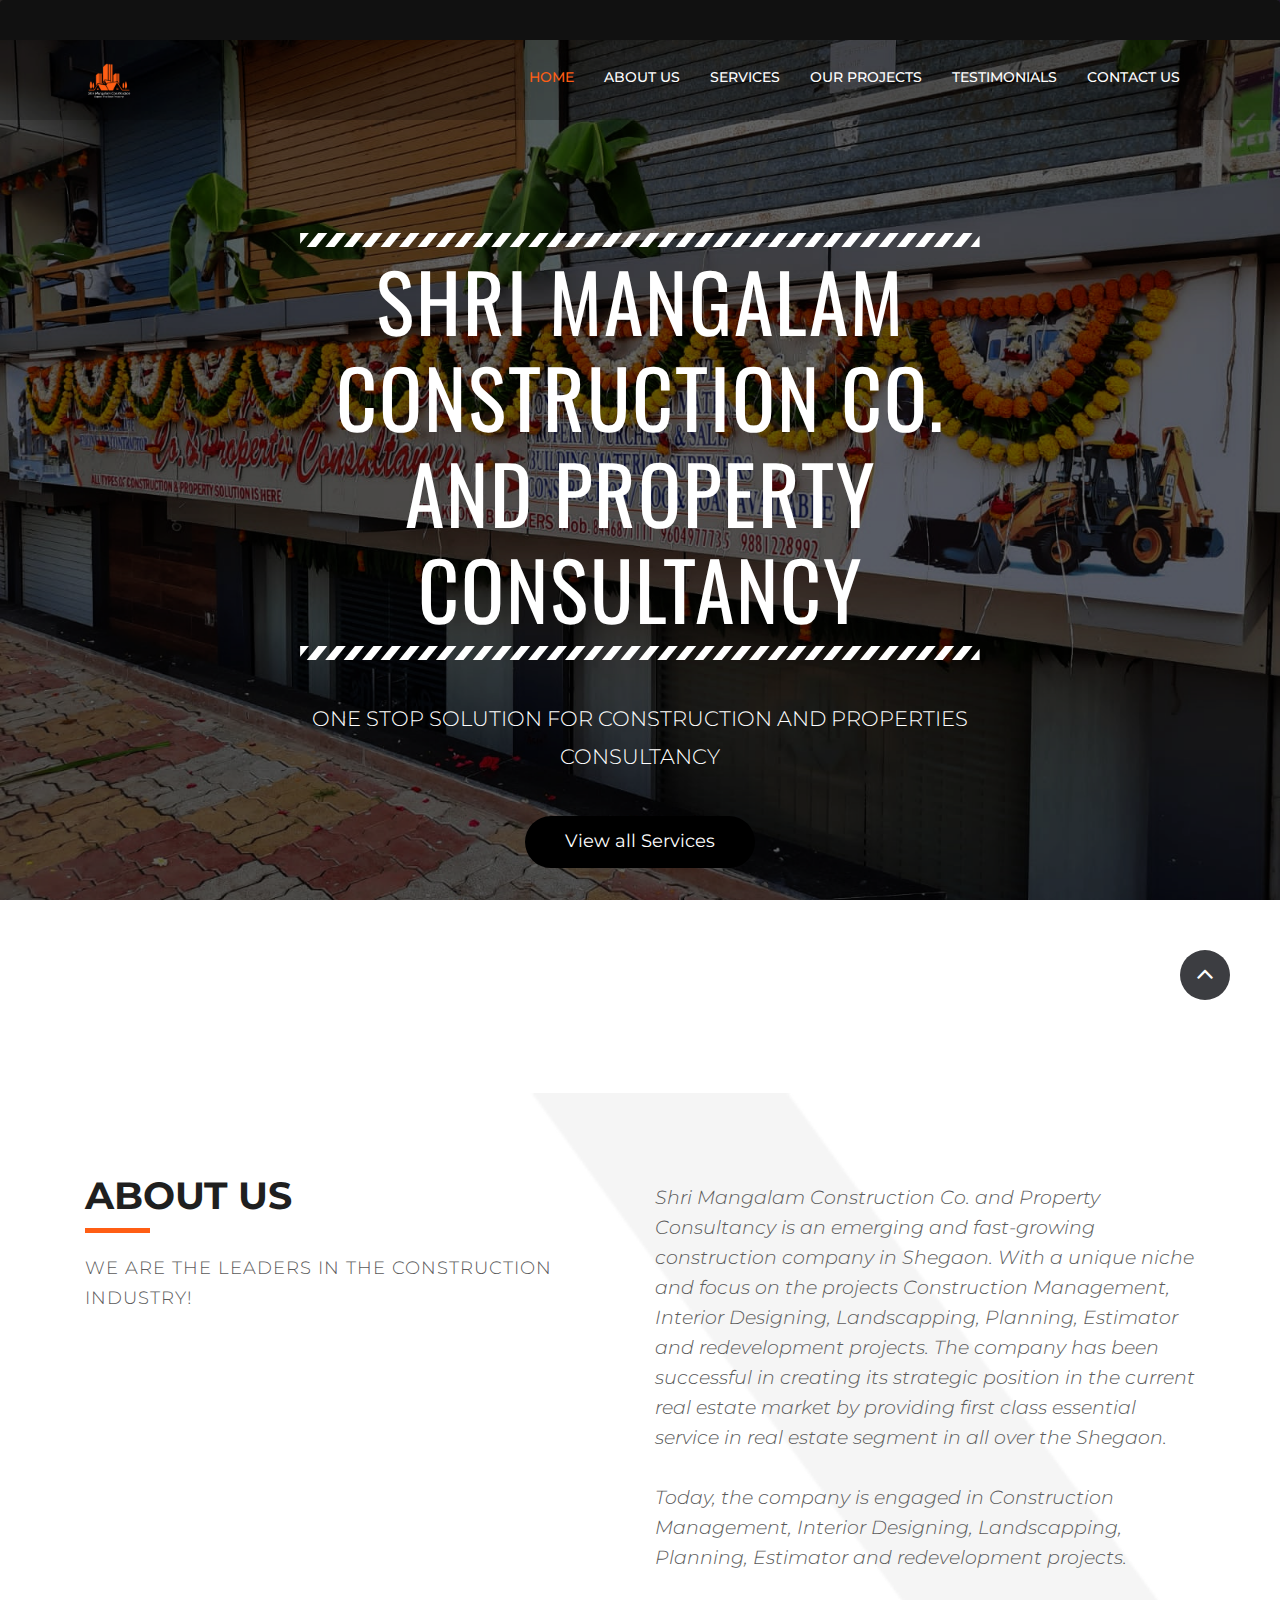
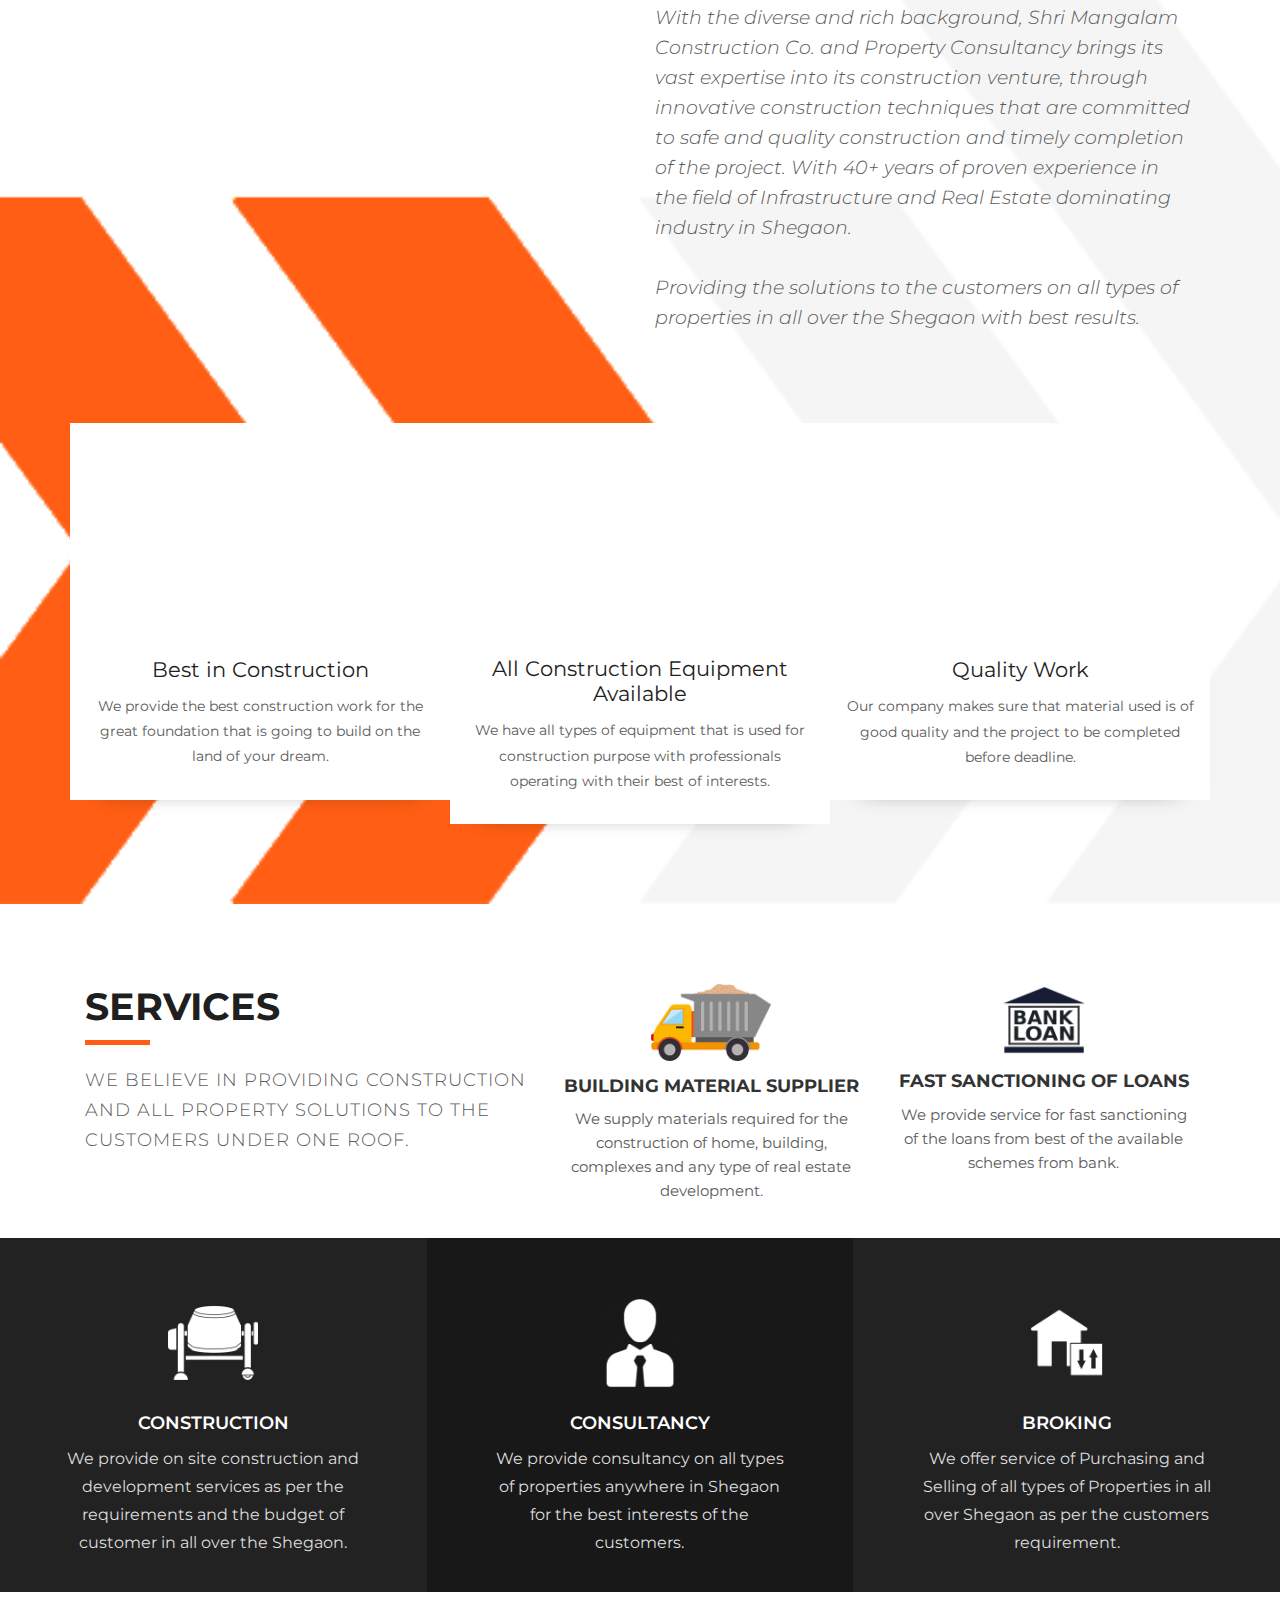
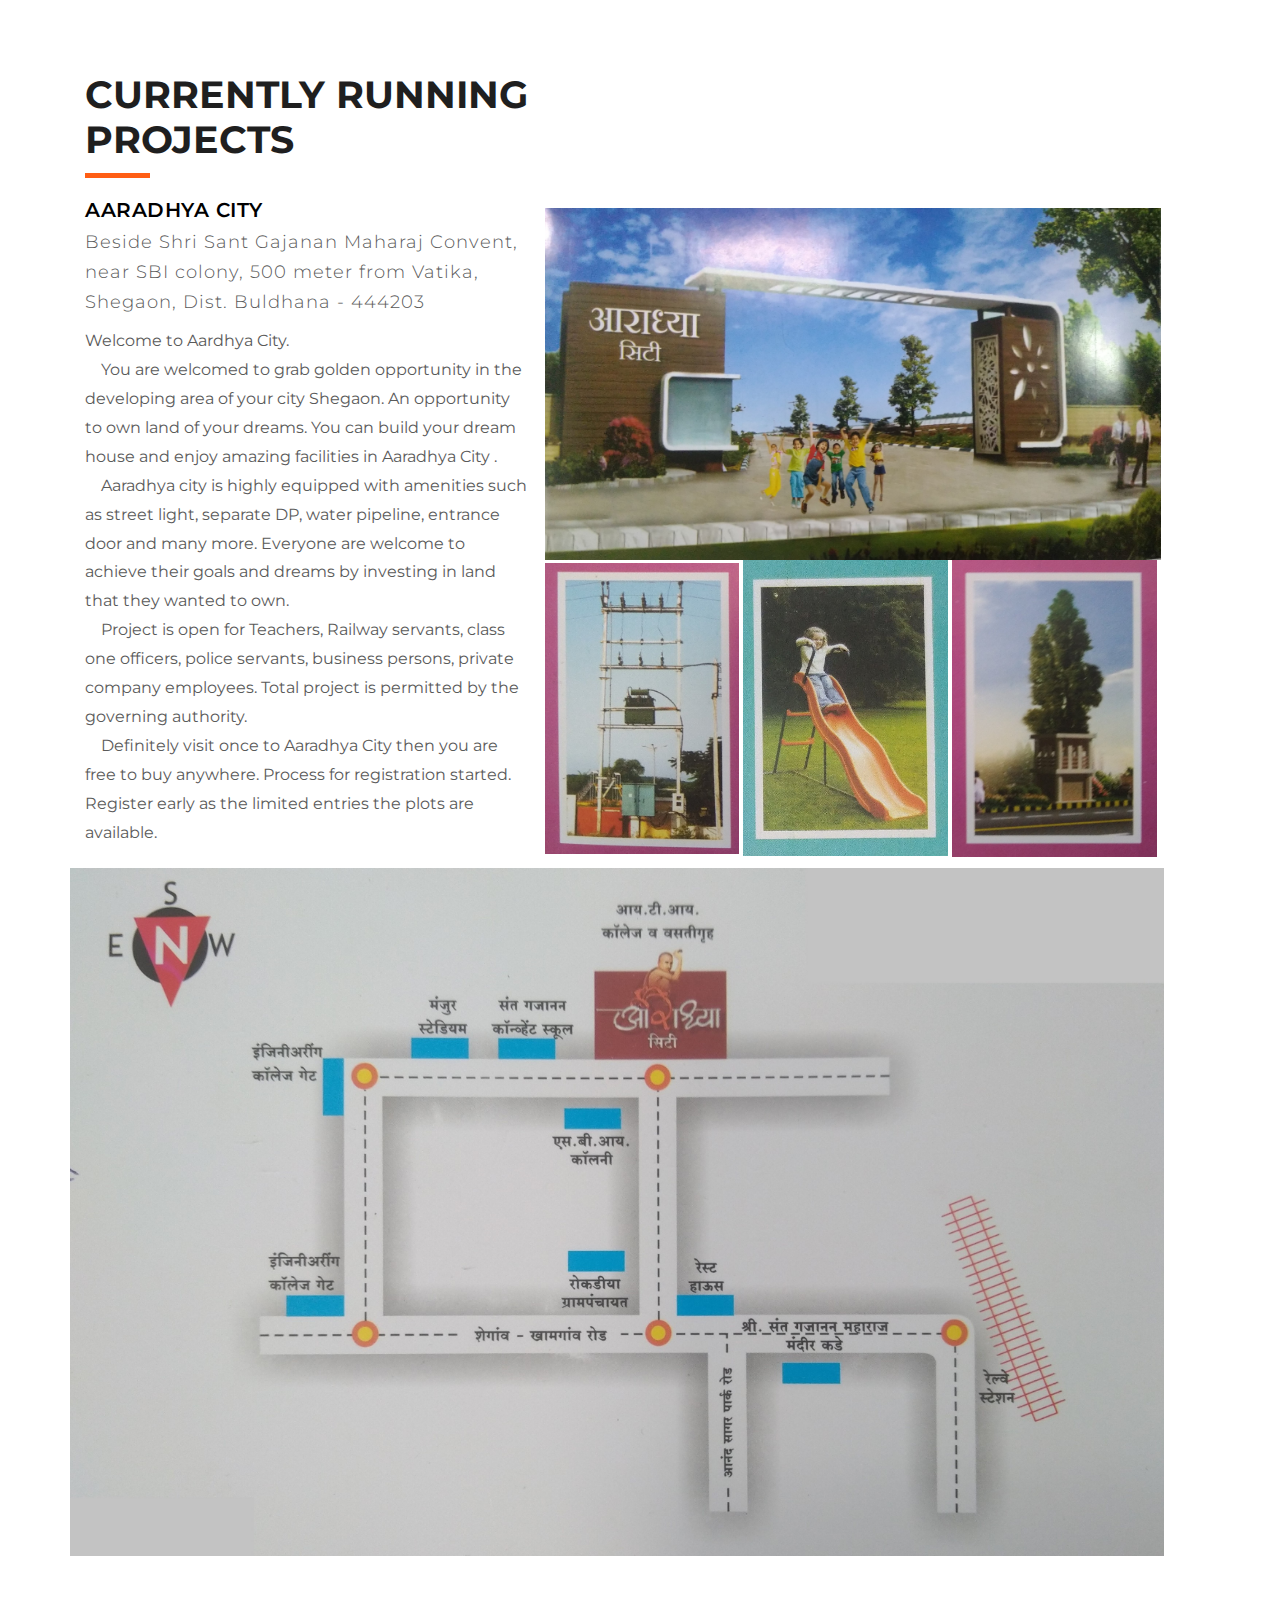
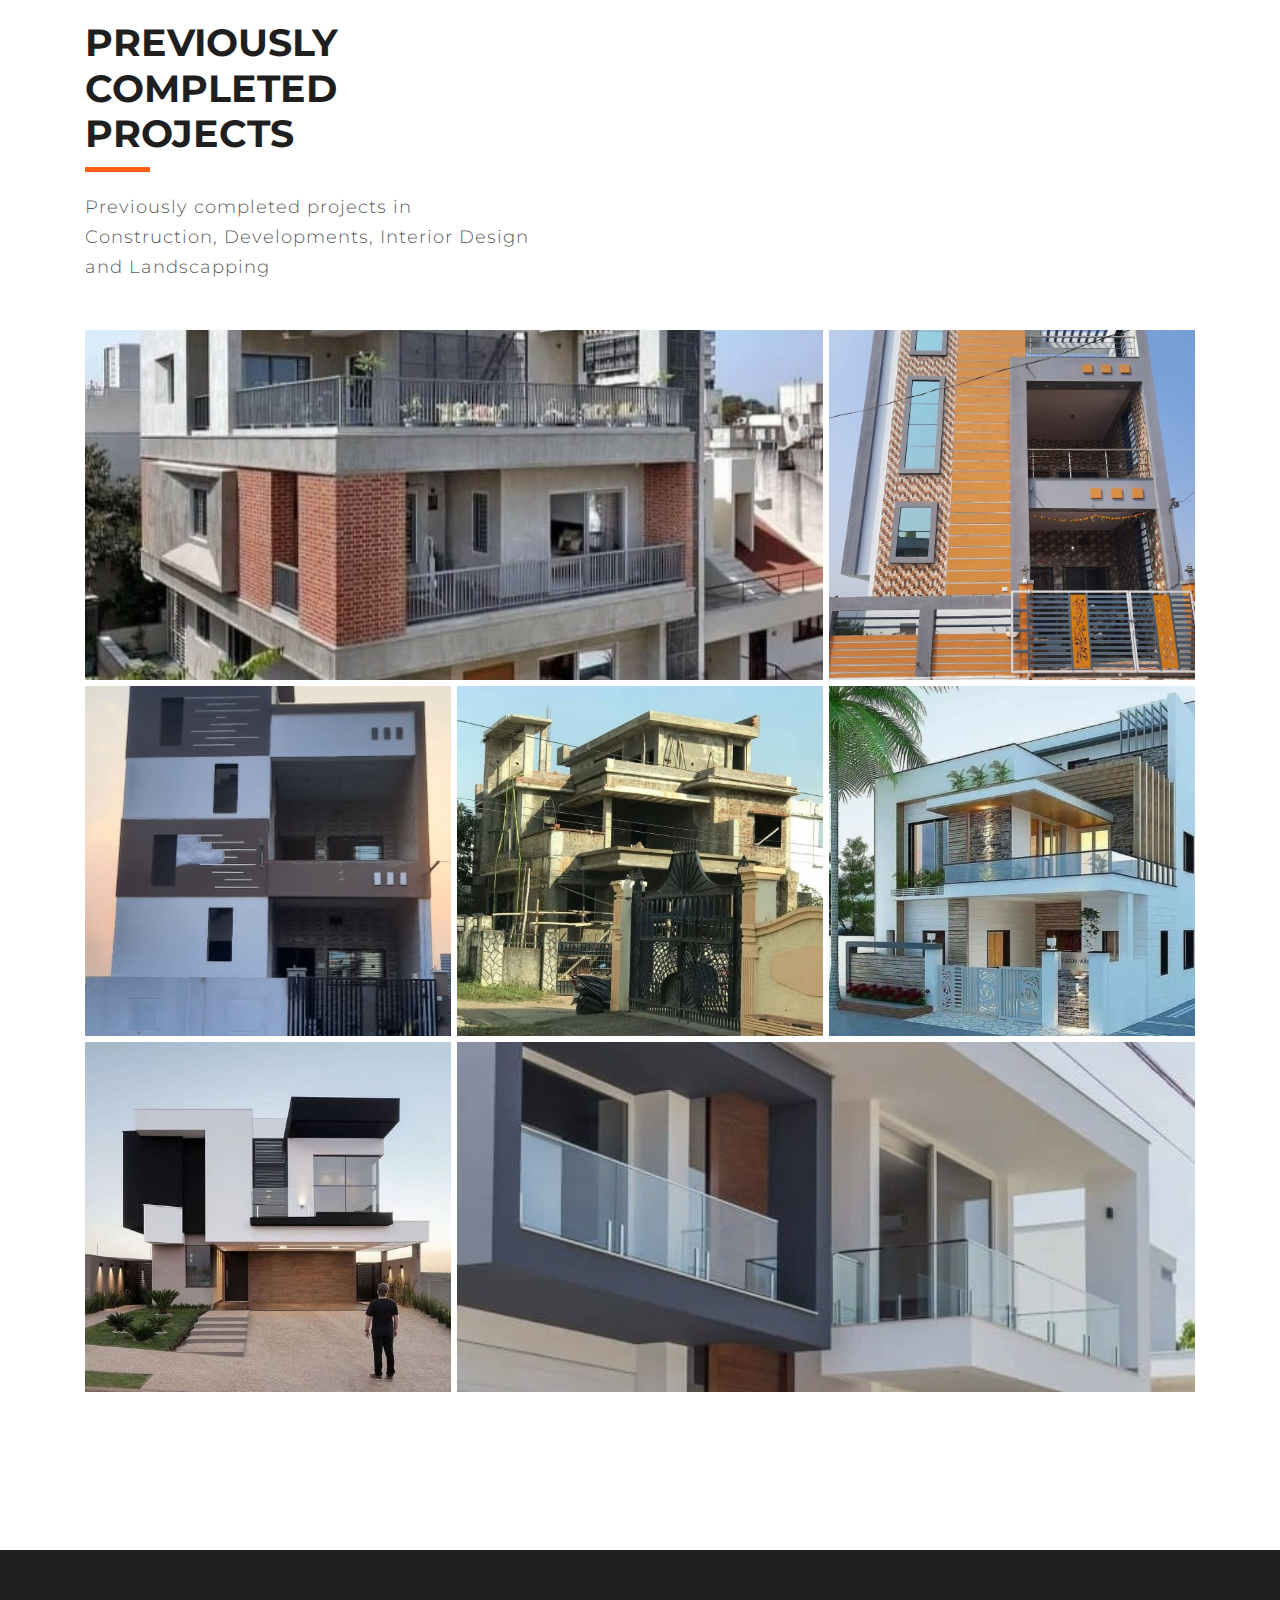
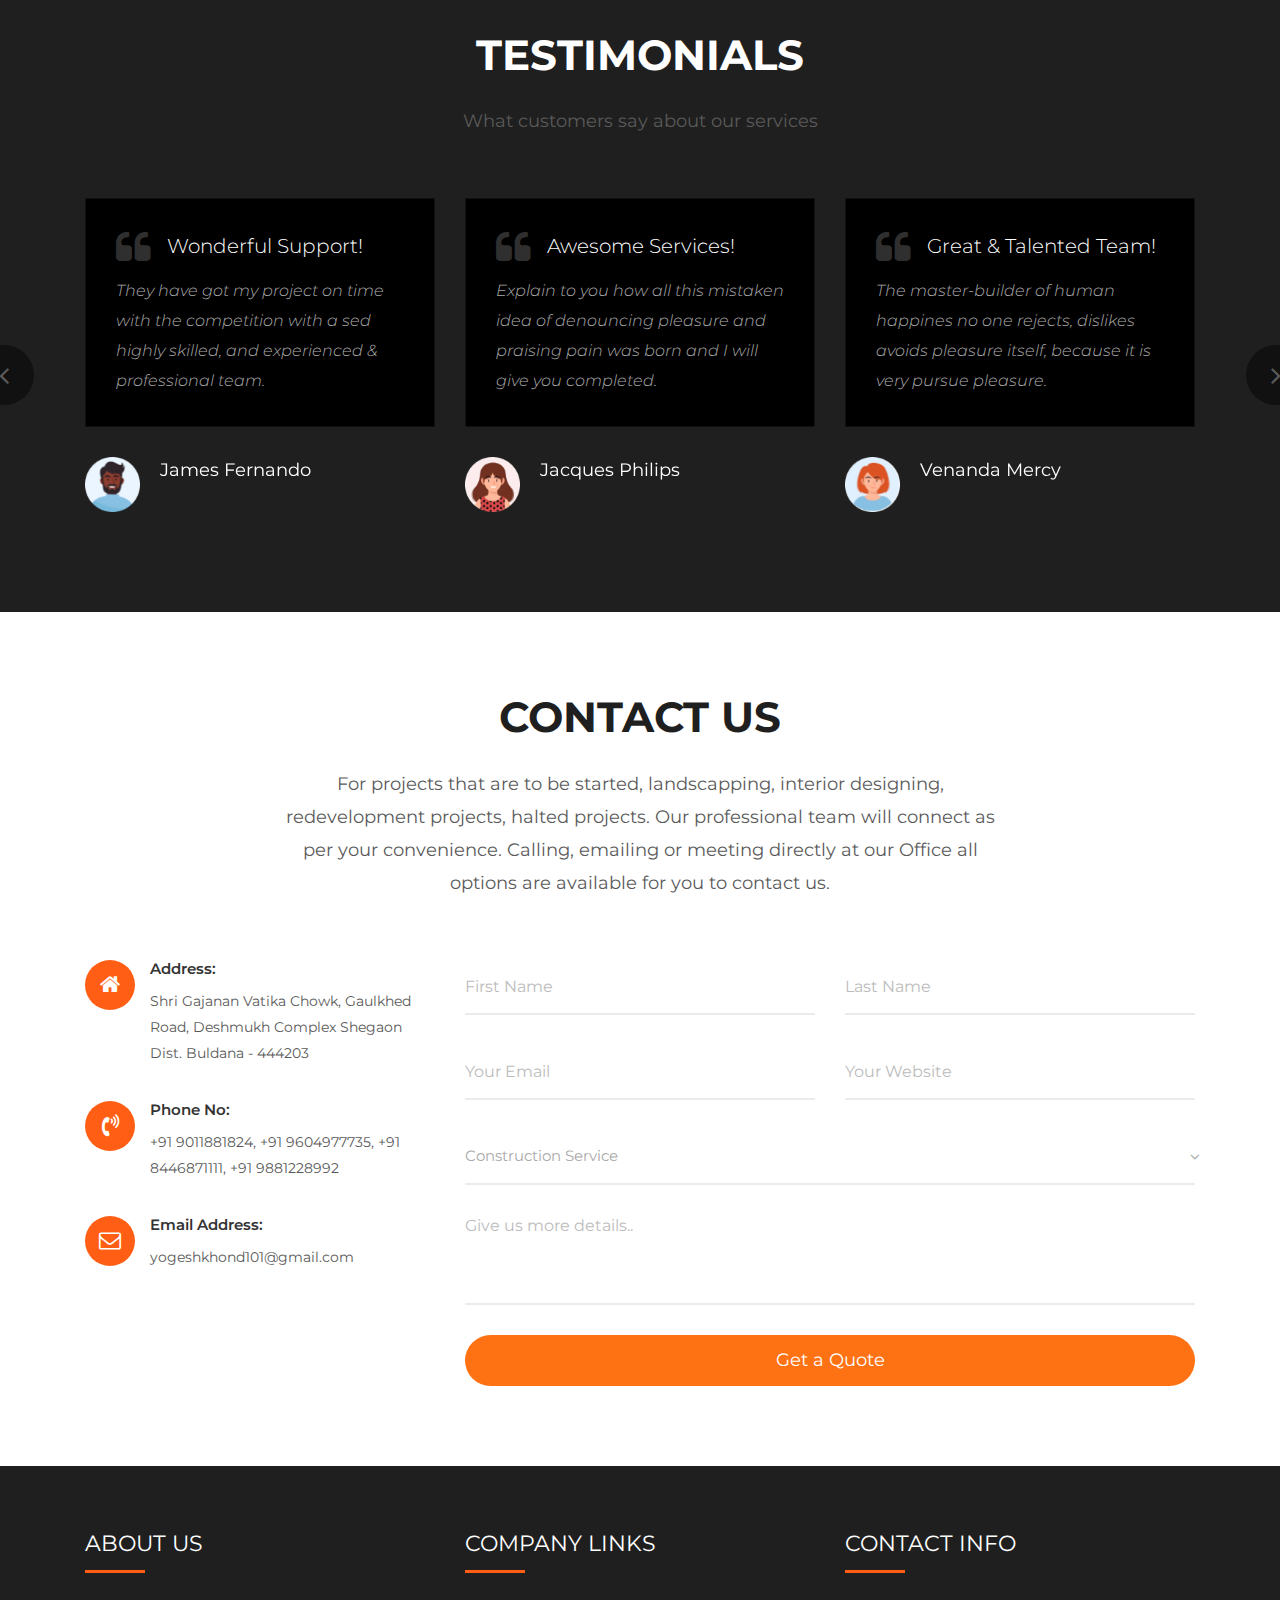
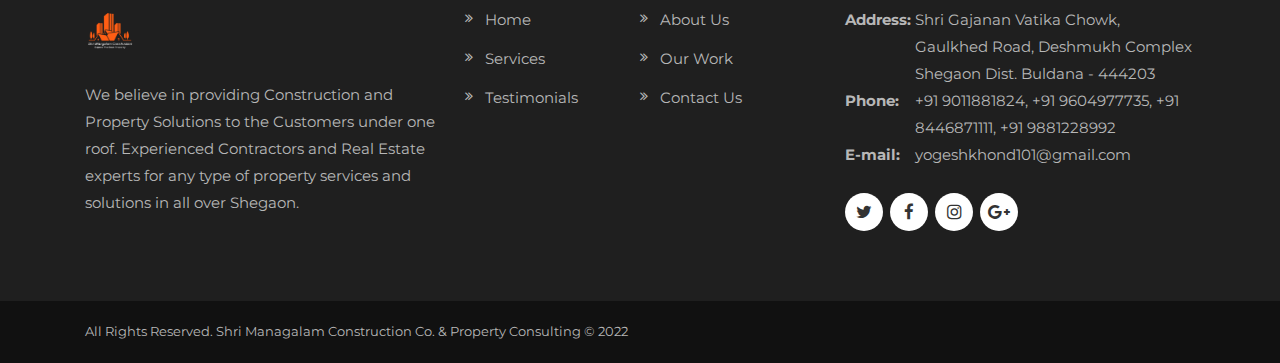
==== commit a25d1491: "Deleting Some of the content" ====
--- a/index.html
+++ b/index.html
@@ -287,8 +287,6 @@
                   </div>
                   <!-- end messagebox -->
                </div>
-               <div >
-
                <div class="col-lg-12 col-md-12 col-sm-12 col-xs-12">
                   <div class="row">
                      <div class="container gal-container">
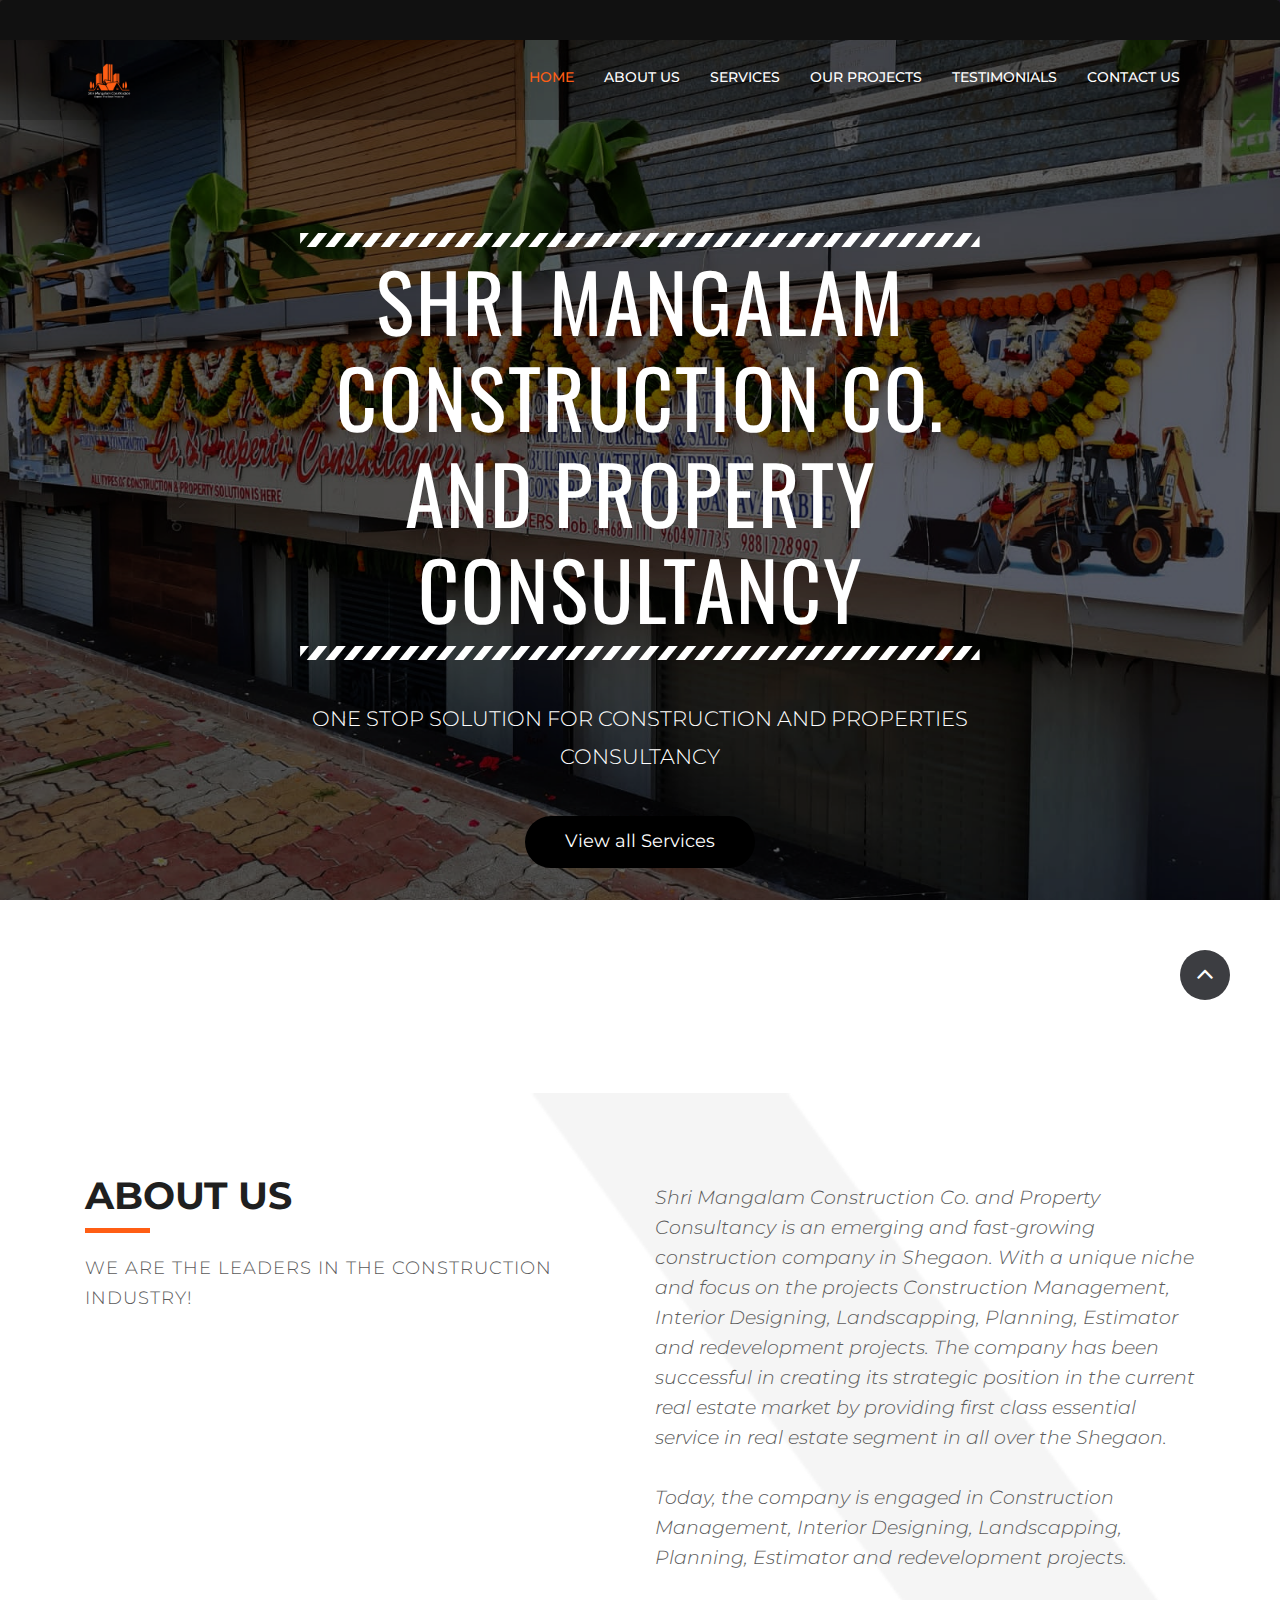
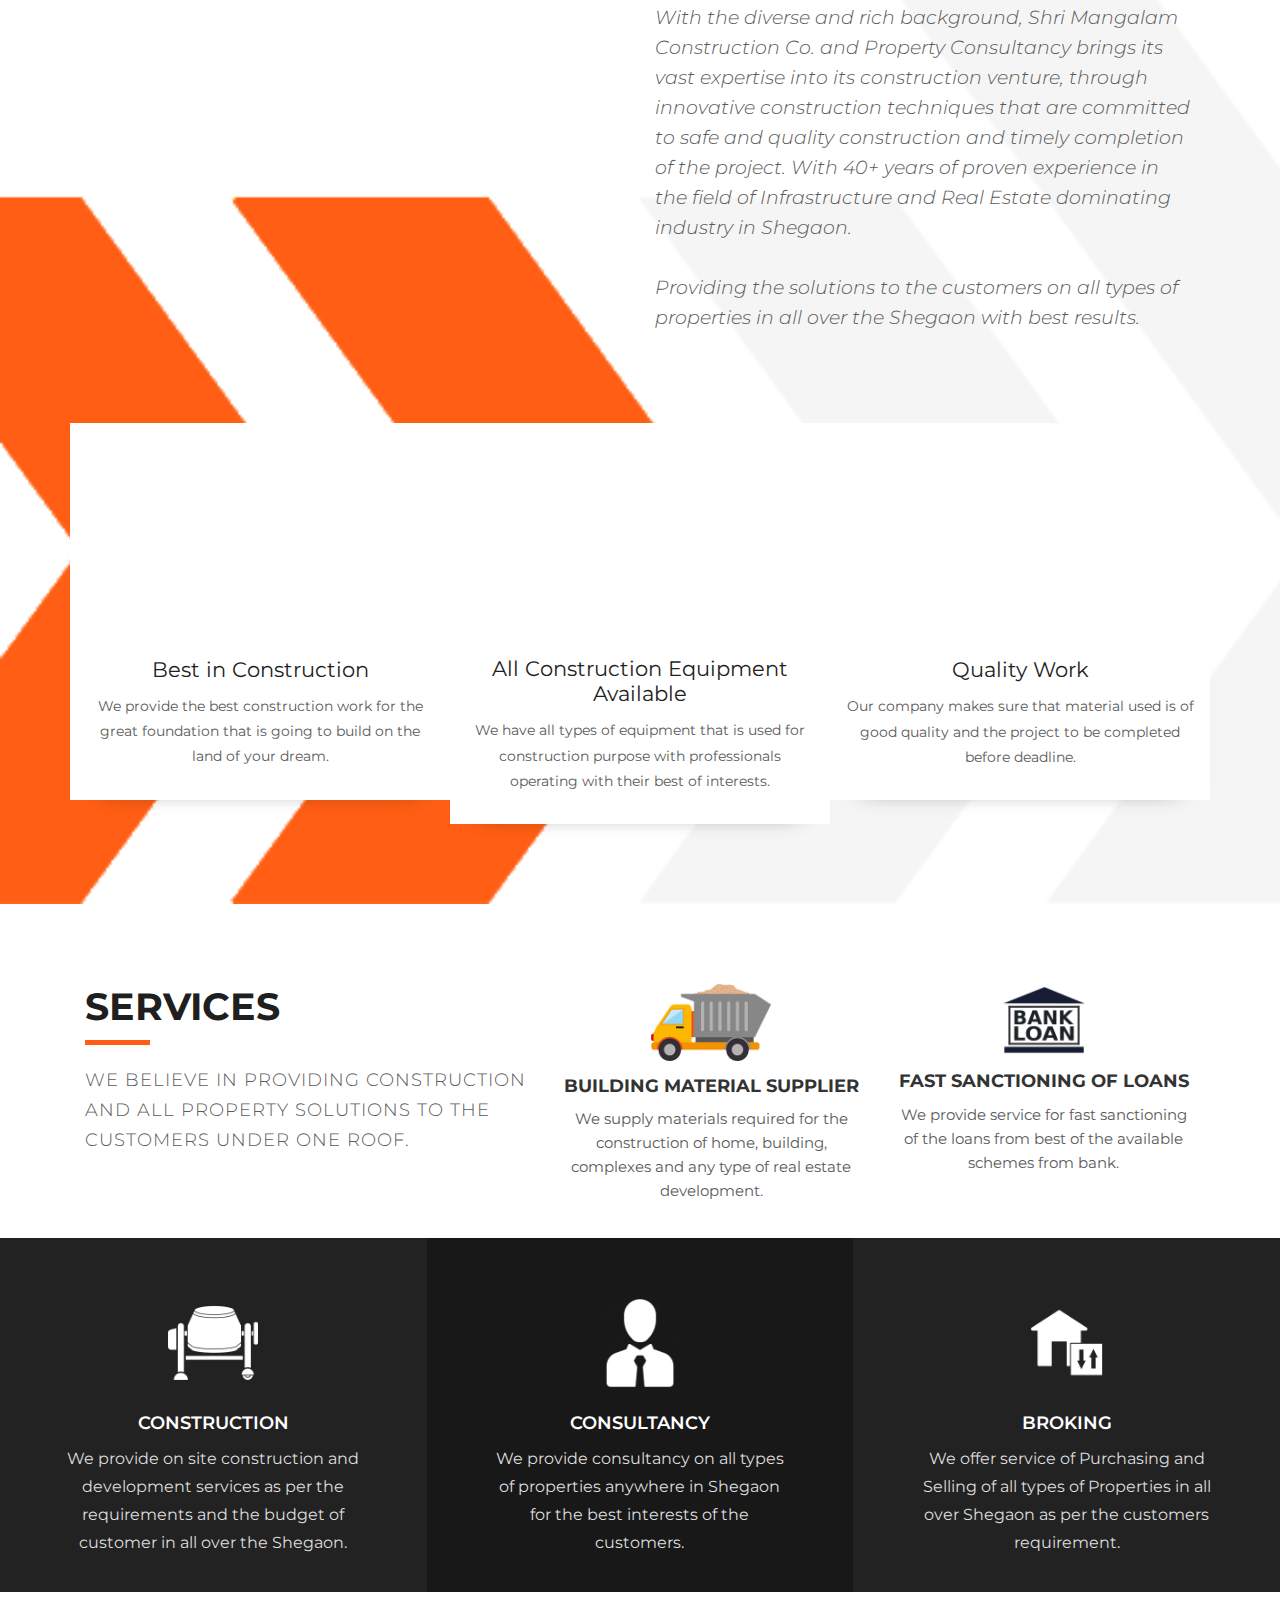
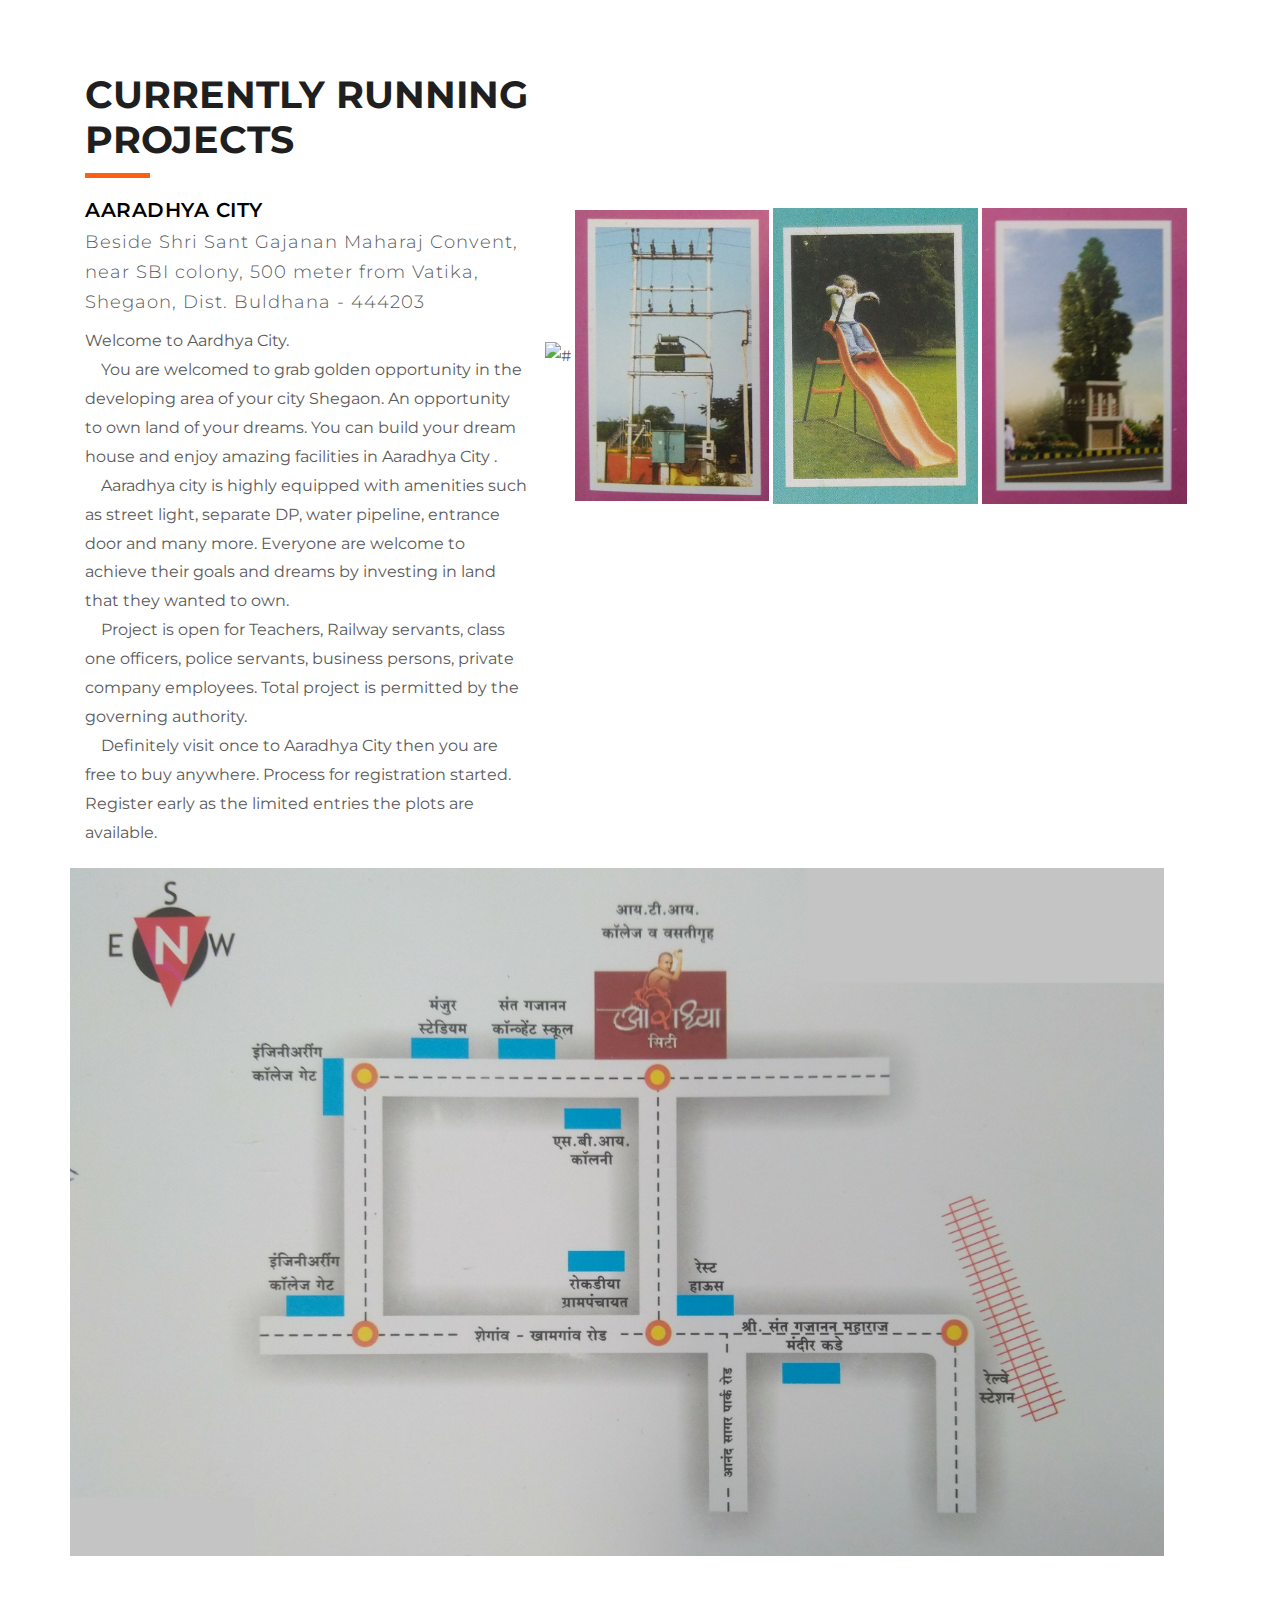
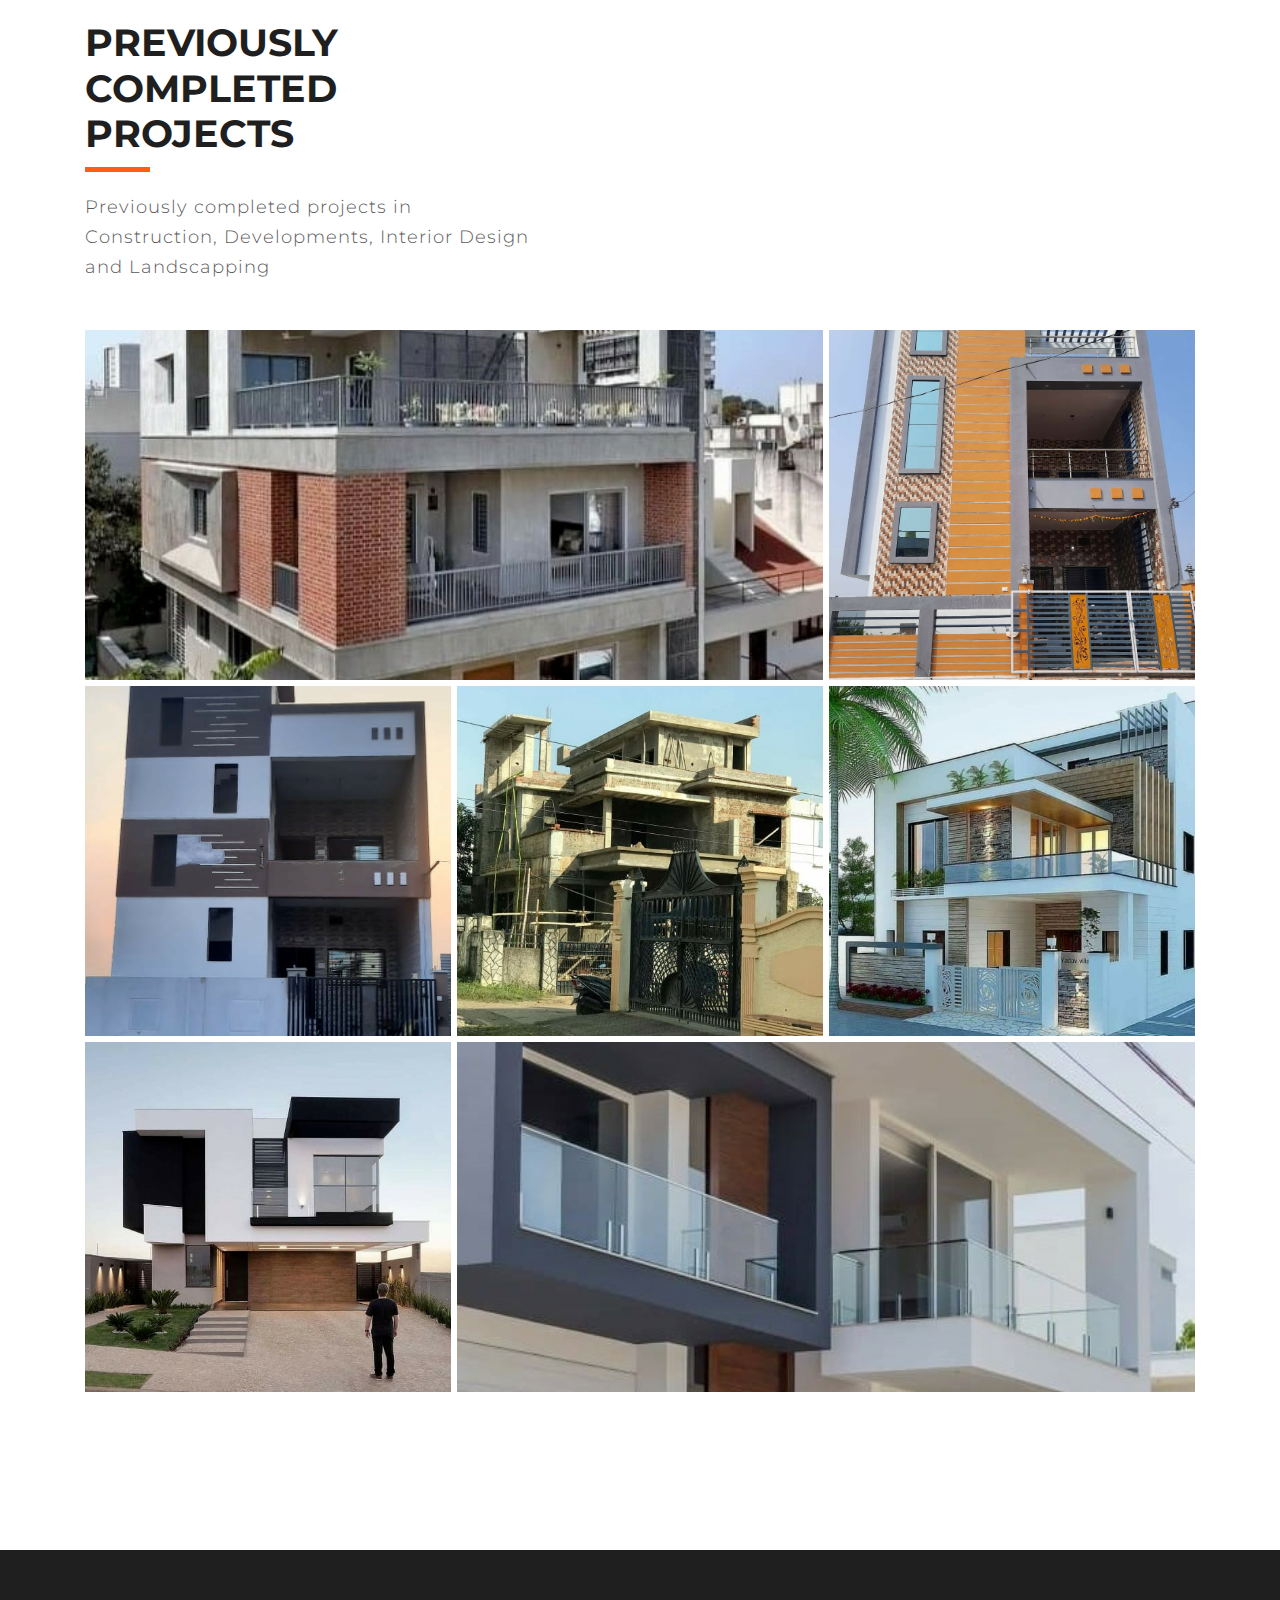
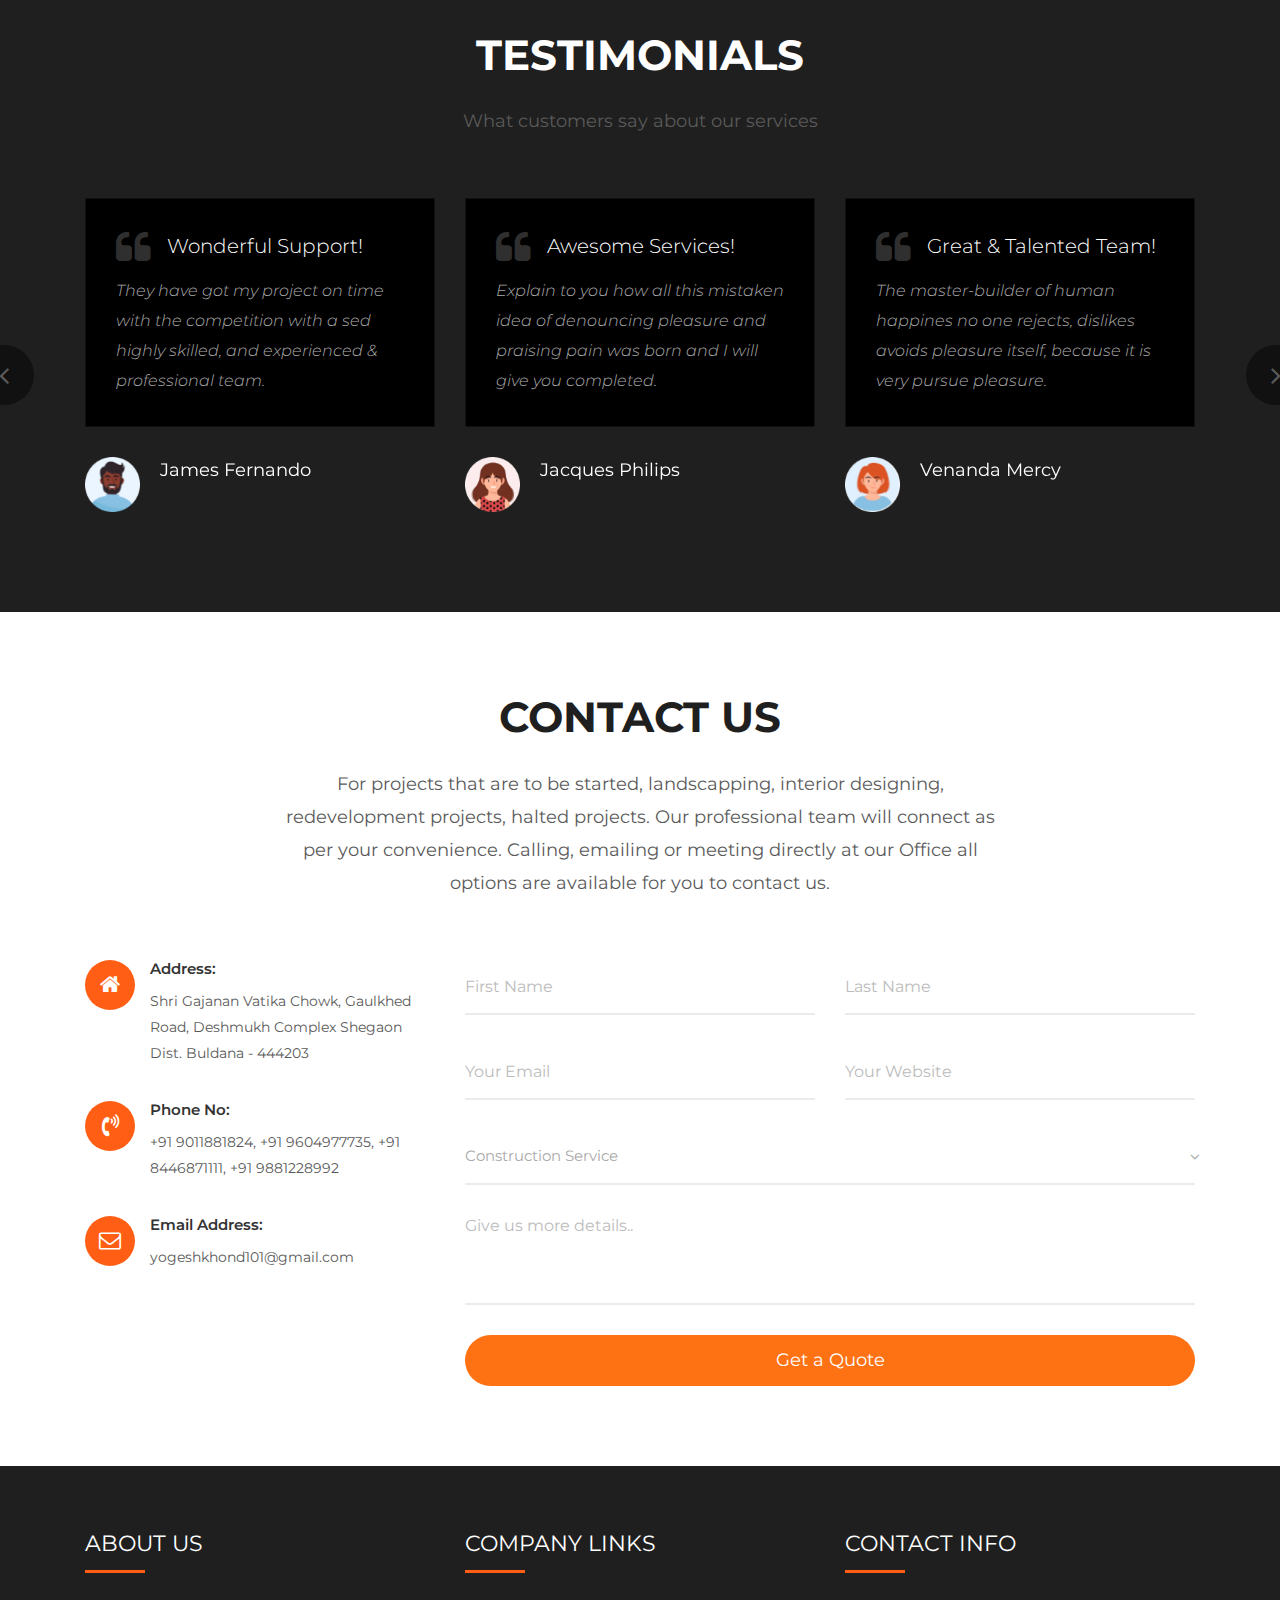
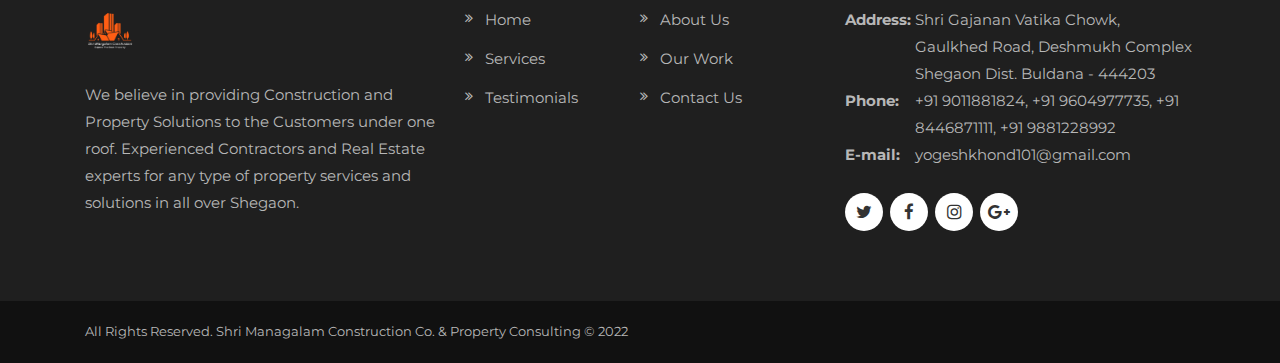
==== commit 1c9c4fd7: "jpg -> png" ====
--- a/index.html
+++ b/index.html
@@ -140,8 +140,8 @@
                   <div class="row">
                      <div class="service-widget">
                         <div class="post-media wow fadeIn">
-                           <a href="images/building_02.jpg" data-rel="prettyPhoto[gal]" class="hoverbutton global-radius"><i class="flaticon-unlink"></i></a>
-                           <img src="images/building_02.jpg" alt="" class="img-responsive img-rounded">
+                           <a href="images/building_02.png" data-rel="prettyPhoto[gal]" class="hoverbutton global-radius"><i class="flaticon-unlink"></i></a>
+                           <img src="images/building_02.png" alt="" class="img-responsive img-rounded">
                         </div>
                         <h3>Best in Construction</h3>
                         <!--<p>We have team which is dedicated toward their work to complete project with best of their experience.</p>-->
@@ -154,8 +154,8 @@
                   <div class="row">
                      <div class="service-widget">
                         <div class="post-media wow fadeIn">
-                           <a href="images/building_01.jpg" data-rel="prettyPhoto[gal]" class="hoverbutton global-radius"><i class="flaticon-unlink"></i></a>
-                           <img src="images/building_01.jpg" alt="" class="img-responsive img-rounded">
+                           <a href="images/building_01.png" data-rel="prettyPhoto[gal]" class="hoverbutton global-radius"><i class="flaticon-unlink"></i></a>
+                           <img src="images/building_01.png" alt="" class="img-responsive img-rounded">
                         </div>
                         <h3>All Construction Equipment Available</h3>
                         <p>We have all types of equipment that is used for construction purpose with professionals operating with their best of interests.</p>
@@ -167,8 +167,8 @@
                   <div class="row">
                      <div class="service-widget">
                         <div class="post-media wow fadeIn">
-                           <a href="images/building_03.jpg" data-rel="prettyPhoto[gal]" class="hoverbutton global-radius"><i class="flaticon-unlink"></i></a>
-                           <img src="images/building_03.jpg" alt="" class="img-responsive img-rounded">
+                           <a href="images/building_03.png" data-rel="prettyPhoto[gal]" class="hoverbutton global-radius"><i class="flaticon-unlink"></i></a>
+                           <img src="images/building_03.png" alt="" class="img-responsive img-rounded">
                         </div>
                         <h3>Quality Work</h3>
                         <p>Our company makes sure that material used is of good quality and the project to be completed before deadline.</p>
@@ -272,11 +272,11 @@
               </div>
               <br><br><br><br><br>
               <!--<img src="images/colony_01.jpg" alt="#" width="55%"/>-->
-              <img src="images/colony_02.jpg" alt="#" width="54%"/>
-              <img src="images/colony_12.jpg" alt="#" width="17%"/>
-              <img src="images/colony_09.jpg" alt="#" width="18%"/>
-              <img src="images/colony_11.jpg" alt="#" width="18%"/>
-              <img src="images/colony_10.jpg" alt="#" vspace=10 width="96%"/>
+              <img src="images/colony_01.png" alt="#" width="54%"/>
+              <img src="images/colony_02.png" alt="#" width="17%"/>
+              <img src="images/colony_03.png" alt="#" width="18%"/>
+              <img src="images/colony_04.png" alt="#" width="18%"/>
+              <img src="images/colony_05.png" alt="#" vspace=10 width="96%"/>
             </div>
             <br><br>
             <div class="row">
@@ -293,14 +293,14 @@
                         <div class="col-md-8 col-sm-12 co-xs-12 gal-item">
                            <div class="box">
                               <a href="#" data-toggle="modal" data-target="#1">
-                              <img src="images/pro1.jpg" alt="#" />
+                              <img src="images/pro1.png" alt="#" />
                               </a>
                               <div class="modal fade" id="1" tabindex="-1" role="dialog">
                                  <div class="modal-dialog" role="document">
                                     <div class="modal-content">
                                        <button type="button" class="close" data-dismiss="modal" aria-label="Close"><span aria-hidden="true">×</span></button>
                                        <div class="modal-body">
-                                          <img src="images/pro1.jpg" alt="#" />
+                                          <img src="images/pro1.png" alt="#" />
                                        </div>
                                        <div class="col-md-12 description">
                                           <h4>This is the first one on my Gallery</h4>
@@ -313,14 +313,14 @@
                         <div class="col-md-4 col-sm-6 co-xs-12 gal-item">
                            <div class="box">
                               <a href="#" data-toggle="modal" data-target="#2">
-                              <img src="images/pro2.jpg" alt="#" />
+                              <img src="images/pro2.png" alt="#" />
                               </a>
                               <div class="modal fade" id="2" tabindex="-1" role="dialog">
                                  <div class="modal-dialog" role="document">
                                     <div class="modal-content">
                                        <button type="button" class="close" data-dismiss="modal" aria-label="Close"><span aria-hidden="true">×</span></button>
                                        <div class="modal-body">
-                                          <img src="images/pro2.jpg" alt="#" />
+                                          <img src="images/pro2.png" alt="#" />
                                        </div>
                                        <div class="col-md-12 description">
                                           <h4>This is the second one on my Gallery</h4>
@@ -333,14 +333,14 @@
                         <div class="col-md-4 col-sm-6 co-xs-12 gal-item">
                            <div class="box">
                               <a href="#" data-toggle="modal" data-target="#3">
-                              <img src="images/pro3.jpg" alt="#" />
+                              <img src="images/pro3.png" alt="#" />
                               </a>
                               <div class="modal fade" id="3" tabindex="-1" role="dialog">
                                  <div class="modal-dialog" role="document">
                                     <div class="modal-content">
                                        <button type="button" class="close" data-dismiss="modal" aria-label="Close"><span aria-hidden="true">×</span></button>
                                        <div class="modal-body">
-                                          <img src="images/pro3.jpg" alt="#" />
+                                          <img src="images/pro3.png" alt="#" />
                                        </div>
                                        <div class="col-md-12 description">
                                           <h4>This is the third one on my Gallery</h4>
@@ -353,14 +353,14 @@
                         <div class="col-md-4 col-sm-6 co-xs-12 gal-item">
                            <div class="box">
                               <a href="#" data-toggle="modal" data-target="#4">
-                              <img src="images/pro4.jpg" alt="#" />
+                              <img src="images/pro4.png" alt="#" />
                               </a>
                               <div class="modal fade" id="4" tabindex="-1" role="dialog">
                                  <div class="modal-dialog" role="document">
                                     <div class="modal-content">
                                        <button type="button" class="close" data-dismiss="modal" aria-label="Close"><span aria-hidden="true">×</span></button>
                                        <div class="modal-body">
-                                          <img src="images/pro4.jpg" alt="#" />
+                                          <img src="images/pro4.png" alt="#" />
                                        </div>
                                        <div class="col-md-12 description">
                                           <h4>This is the fourth one on my Gallery</h4>
@@ -373,14 +373,14 @@
                         <div class="col-md-4 col-sm-6 co-xs-12 gal-item">
                            <div class="box">
                               <a href="#" data-toggle="modal" data-target="#5">
-                              <img src="images/pro5.jpg" alt="#" />
+                              <img src="images/pro5.png" alt="#" />
                               </a>
                               <div class="modal fade" id="5" tabindex="-1" role="dialog">
                                  <div class="modal-dialog" role="document">
                                     <div class="modal-content">
                                        <button type="button" class="close" data-dismiss="modal" aria-label="Close"><span aria-hidden="true">×</span></button>
                                        <div class="modal-body">
-                                          <img src="images/pro5.jpg" alt="#" />
+                                          <img src="images/pro5.png" alt="#" />
                                        </div>
                                        <div class="col-md-12 description">
                                           <h4>This is the fifth one on my Gallery</h4>
@@ -393,14 +393,14 @@
                         <div class="col-md-4 col-sm-6 co-xs-12 gal-item">
                            <div class="box">
                               <a href="#" data-toggle="modal" data-target="#9">
-                              <img src="images/pro6.jpg" alt="#" />
+                              <img src="images/pro6.png" alt="#" />
                               </a>
                               <div class="modal fade" id="9" tabindex="-1" role="dialog">
                                  <div class="modal-dialog" role="document">
                                     <div class="modal-content">
                                        <button type="button" class="close" data-dismiss="modal" aria-label="Close"><span aria-hidden="true">×</span></button>
                                        <div class="modal-body">
-                                          <img src="images/pro6.jpg" alt="#" />
+                                          <img src="images/pro6.png" alt="#" />
                                        </div>
                                        <div class="col-md-12 description">
                                           <h4>This is the ninth one on my Gallery</h4>
@@ -413,14 +413,14 @@
                         <div class="col-md-8 col-sm-12 co-xs-12 gal-item">
                            <div class="box">
                               <a href="#" data-toggle="modal" data-target="#10">
-                              <img src="images/pro7.jpg" alt="#" />
+                              <img src="images/pro7.png" alt="#" />
                               </a>
                               <div class="modal fade" id="10" tabindex="-1" role="dialog">
                                  <div class="modal-dialog" role="document">
                                     <div class="modal-content">
                                        <button type="button" class="close" data-dismiss="modal" aria-label="Close"><span aria-hidden="true">×</span></button>
                                        <div class="modal-body">
-                                          <img src="images/pro7.jpg" alt="#" />
+                                          <img src="images/pro7.png" alt="#" />
                                        </div>
                                        <div class="col-md-12 description">
                                           <h4>This is the tenth one on my Gallery</h4>
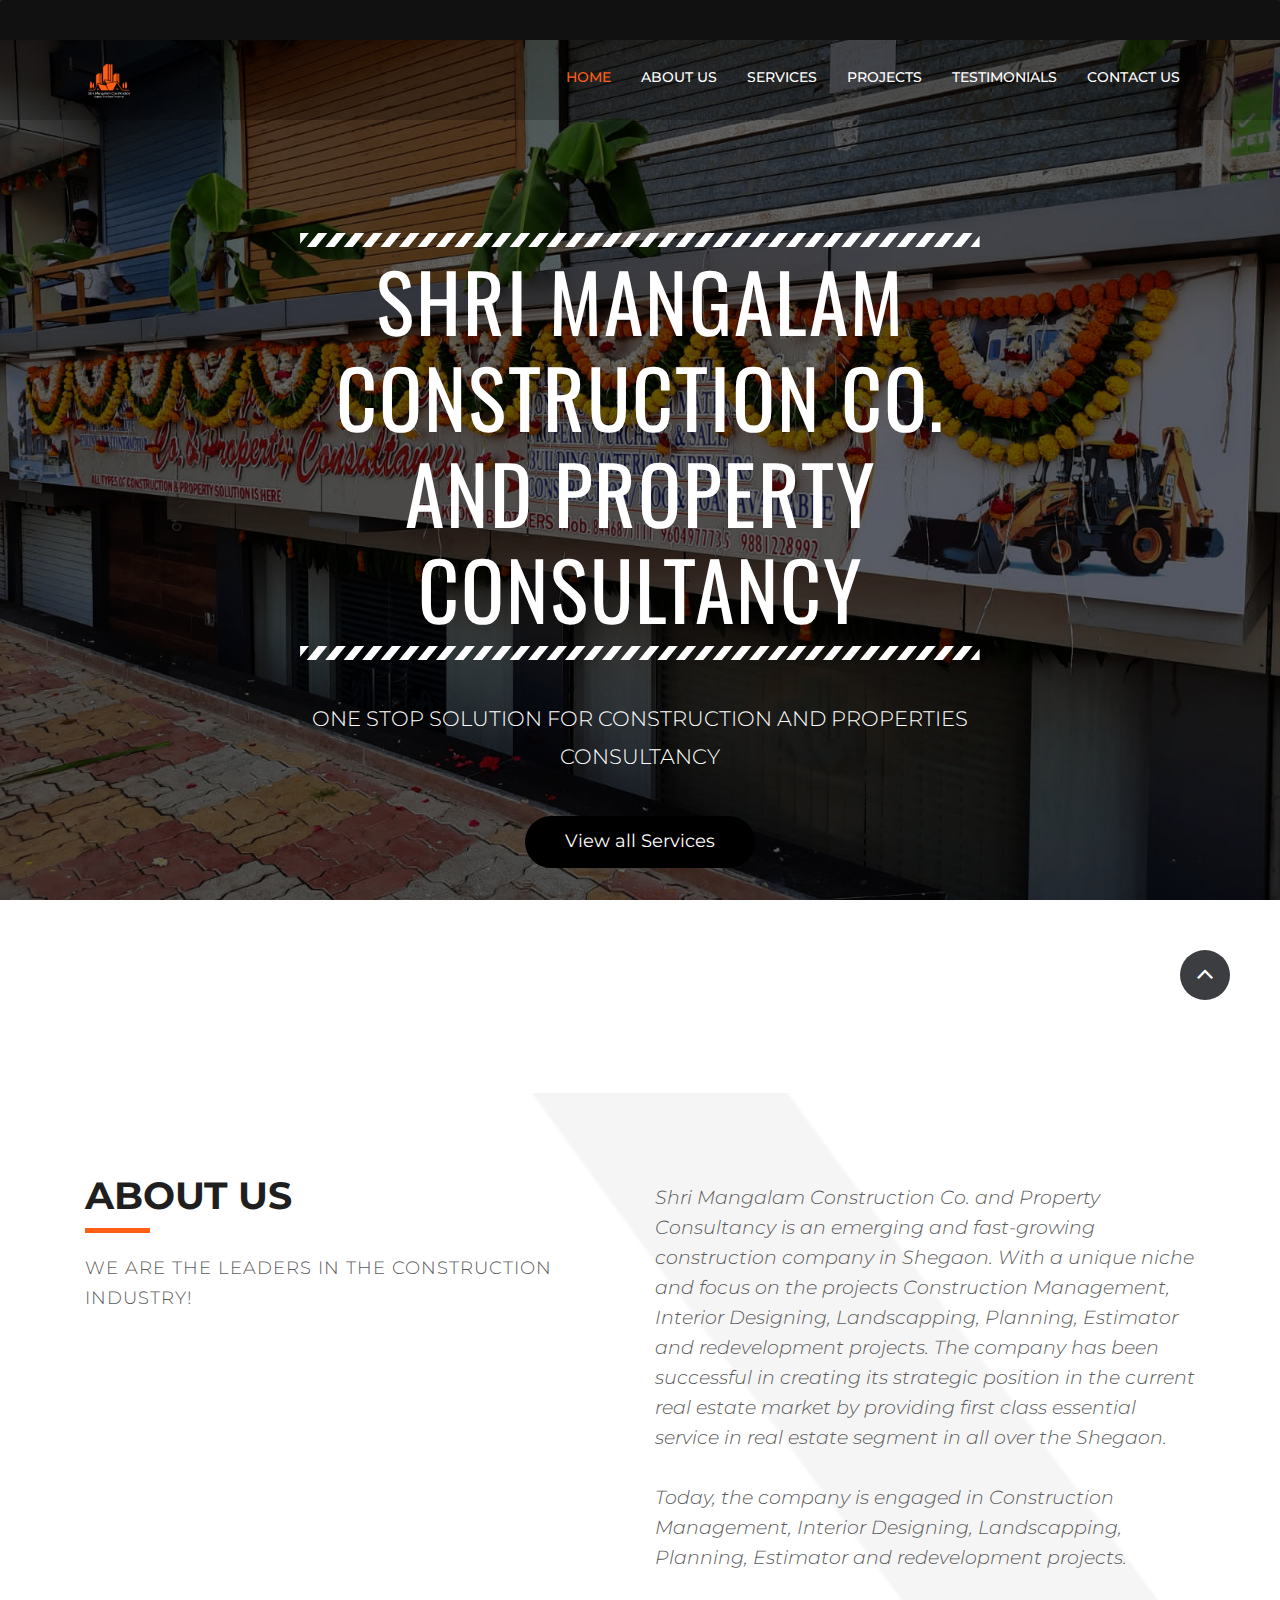
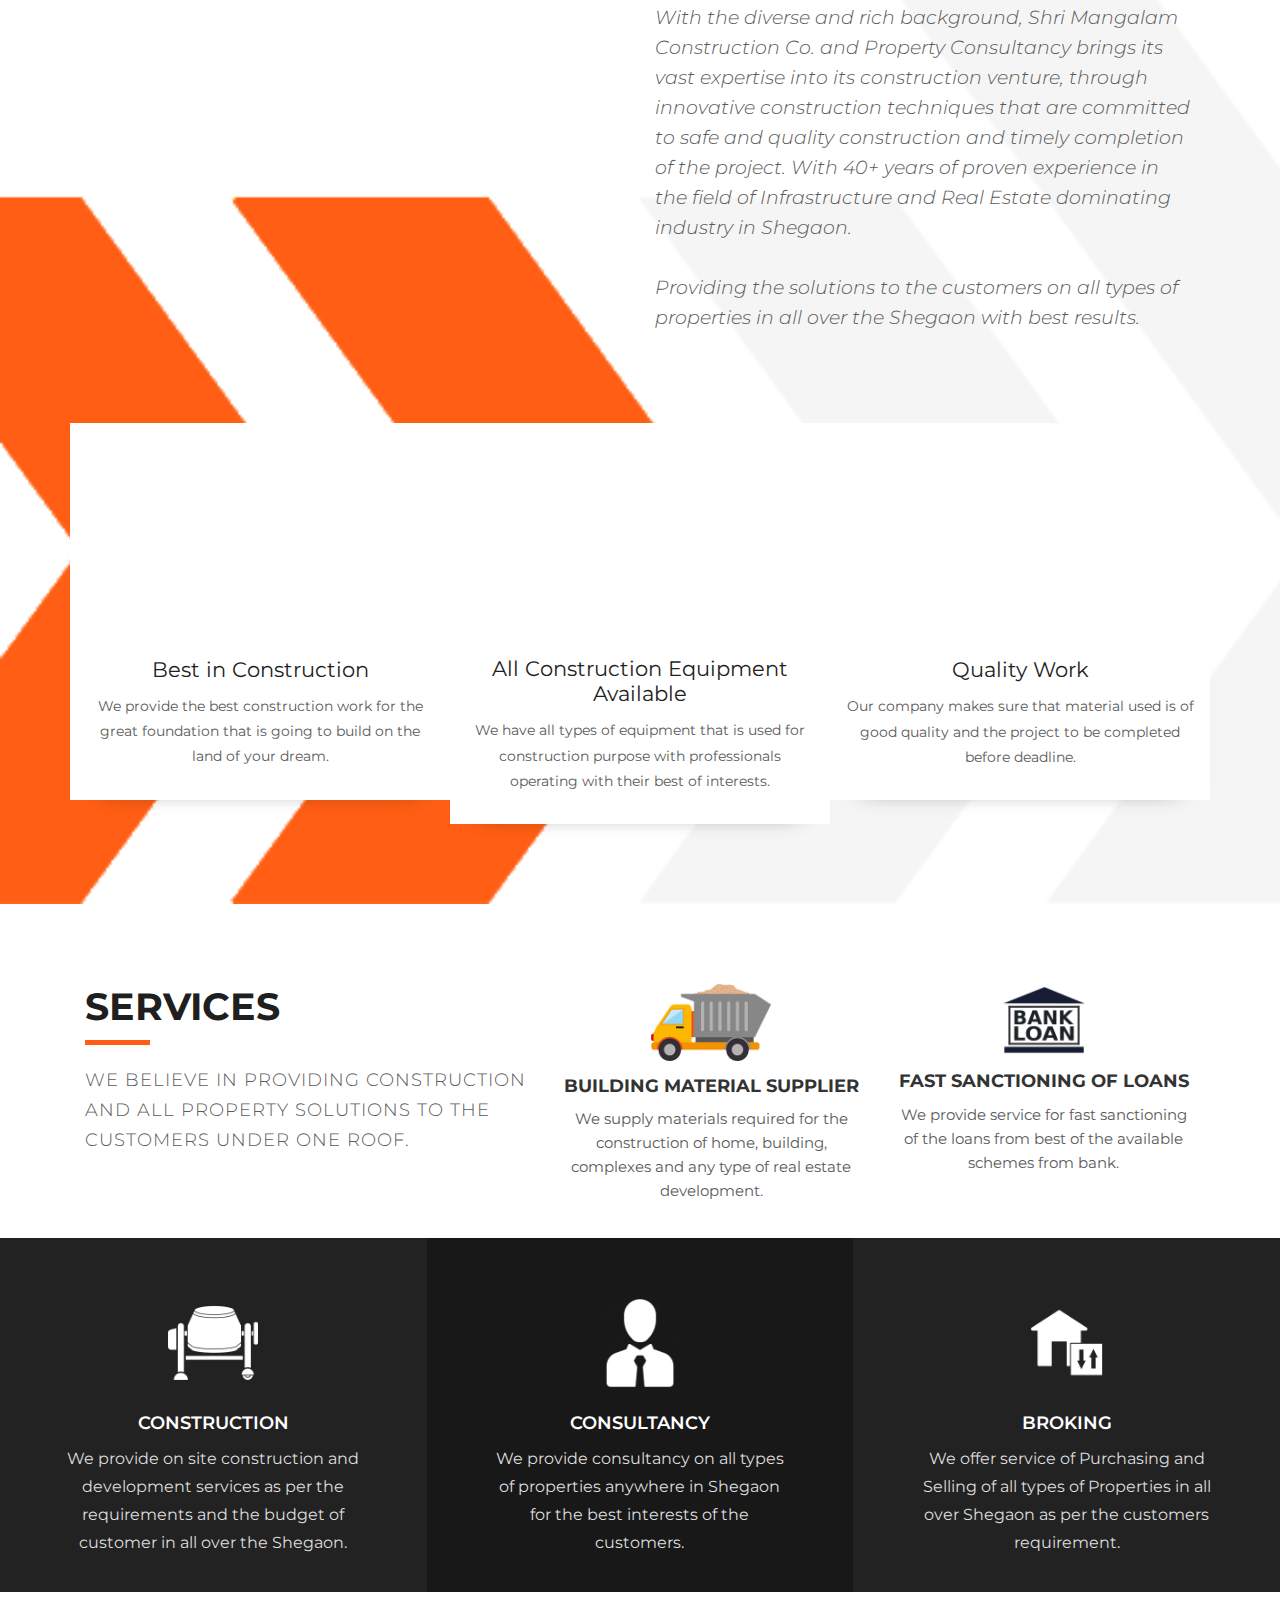
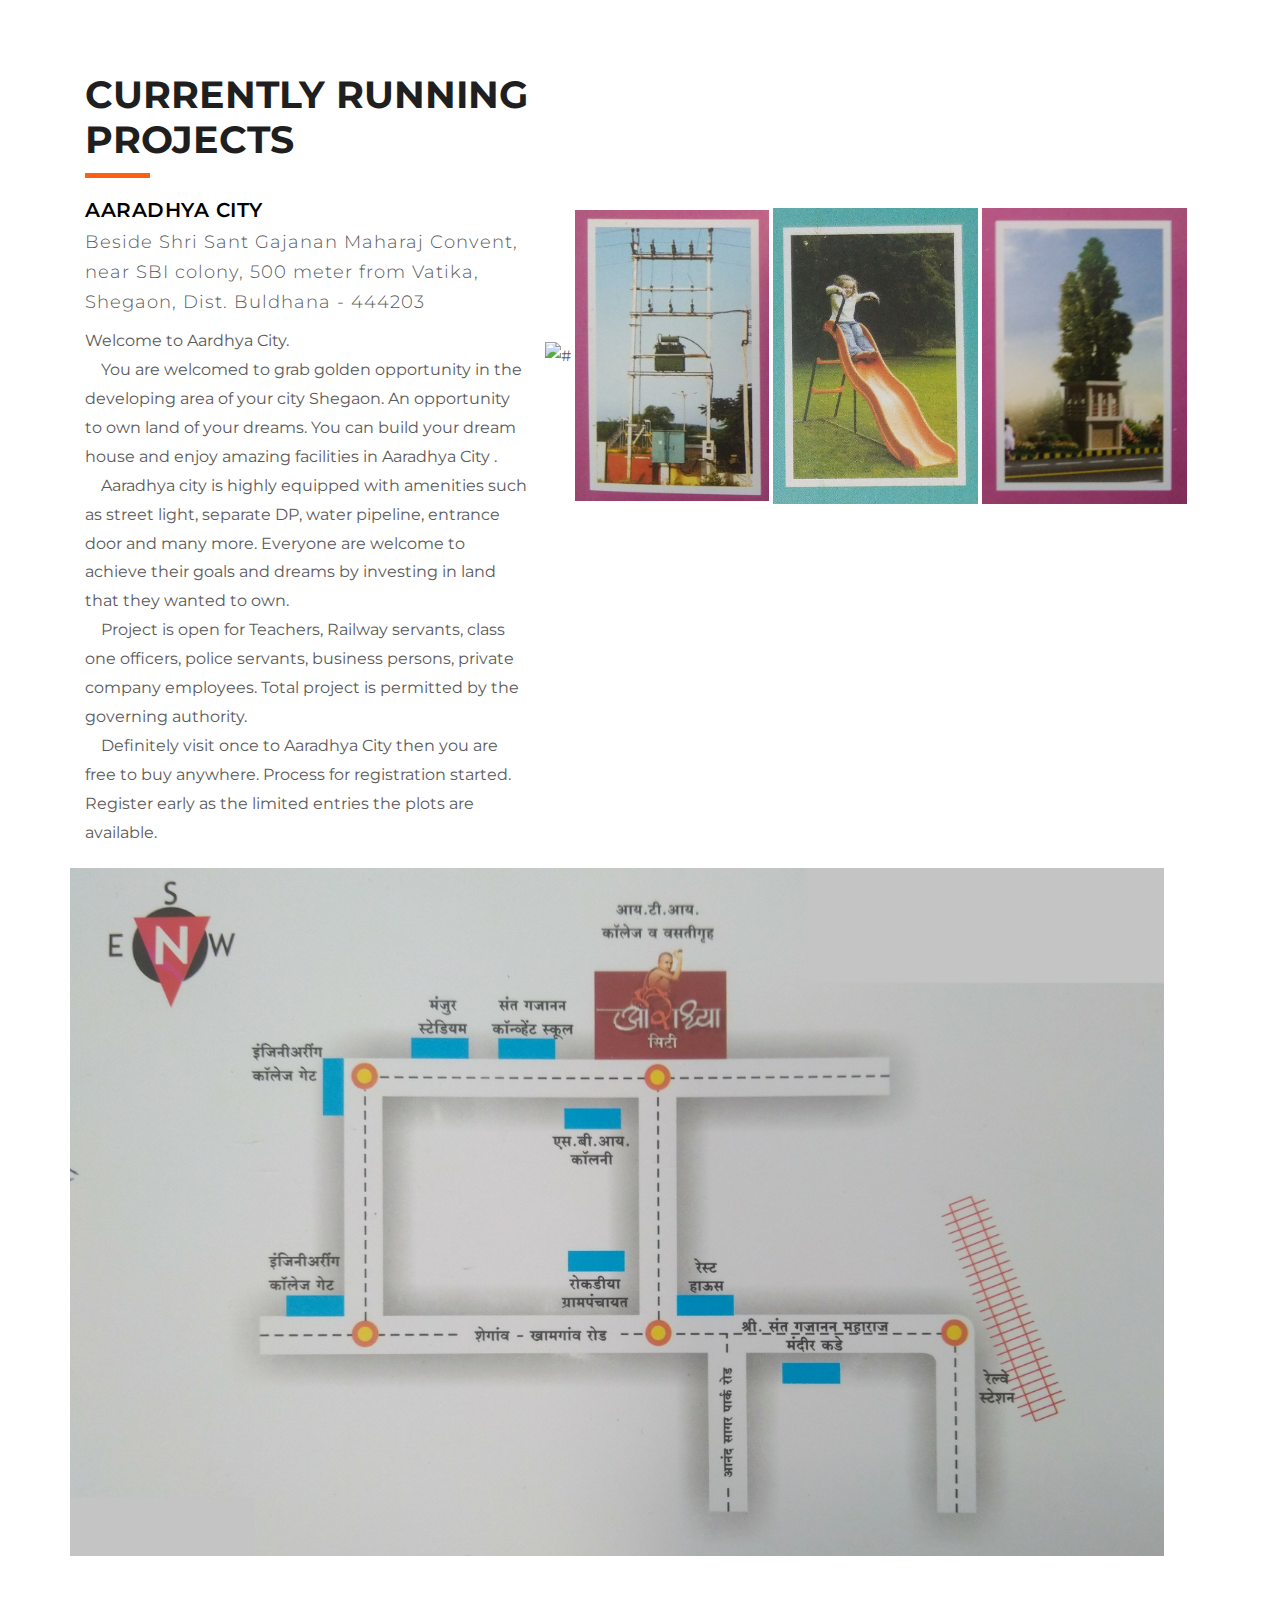
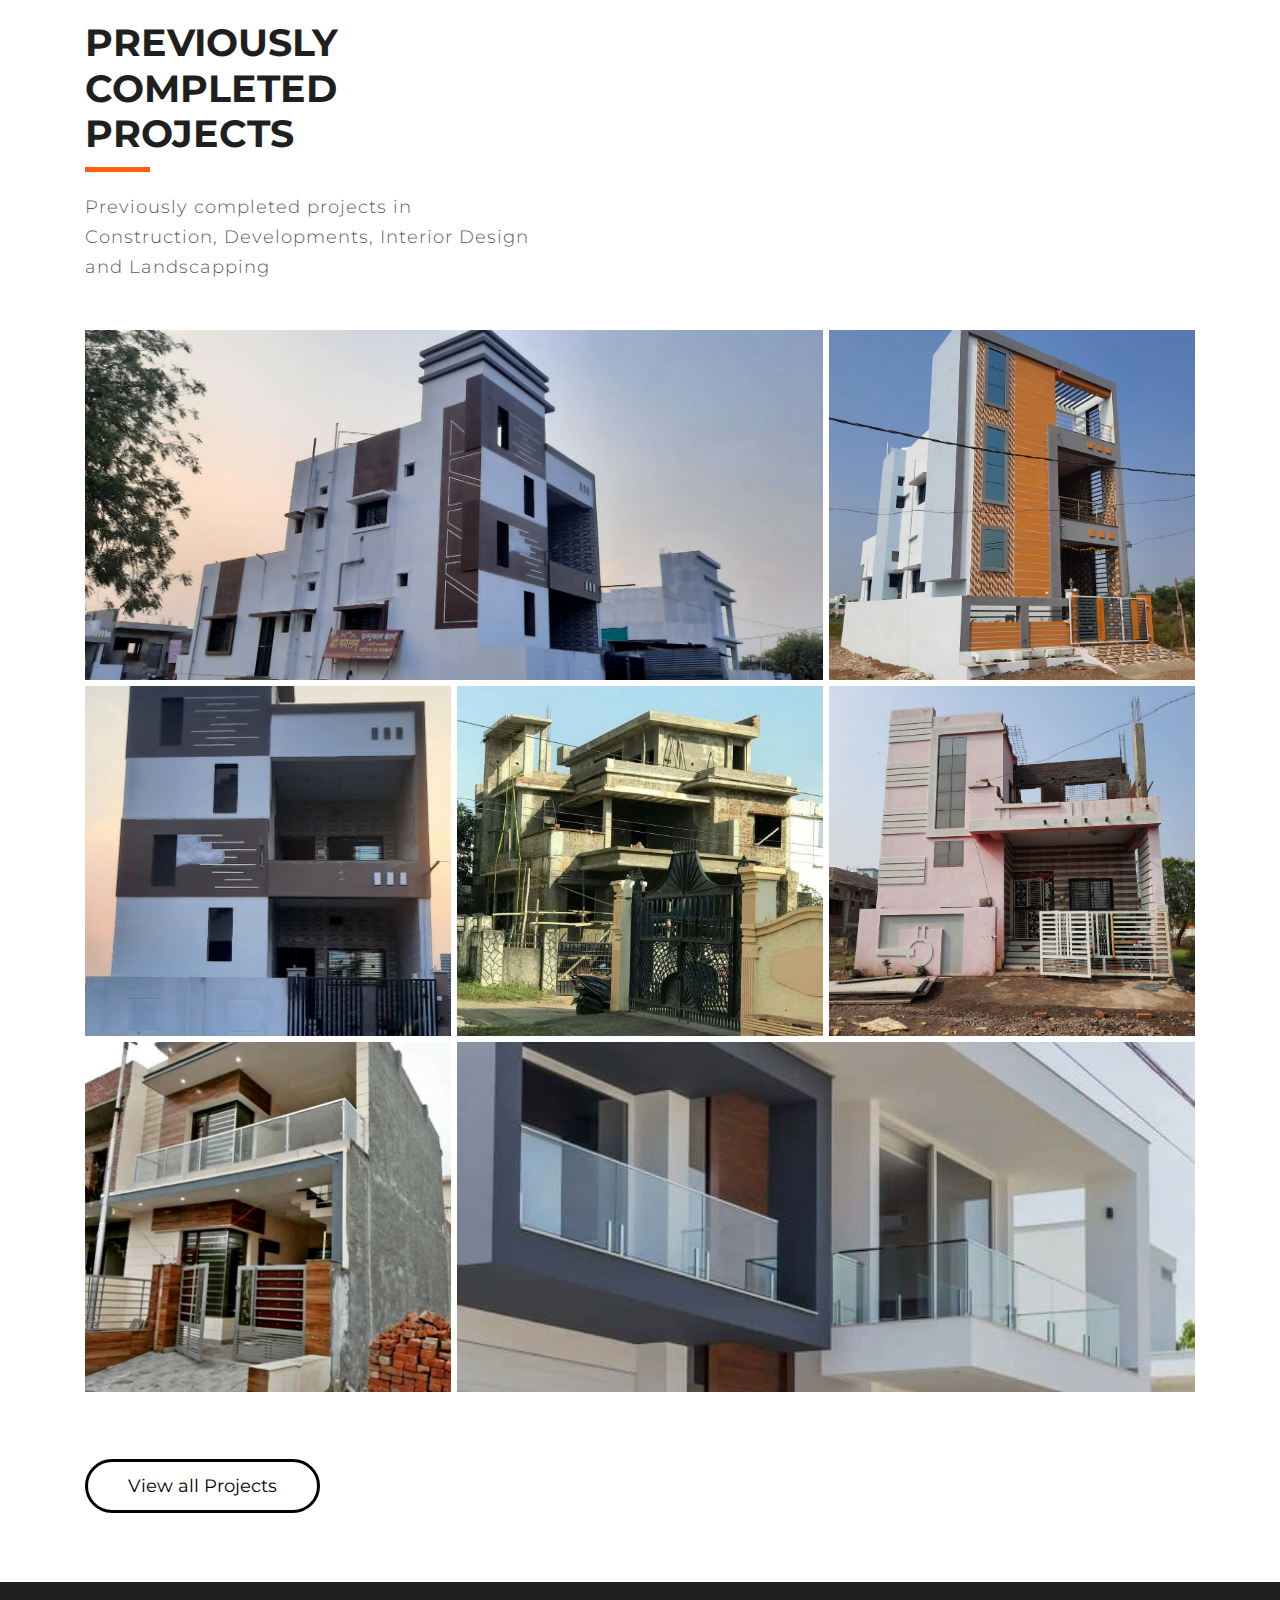
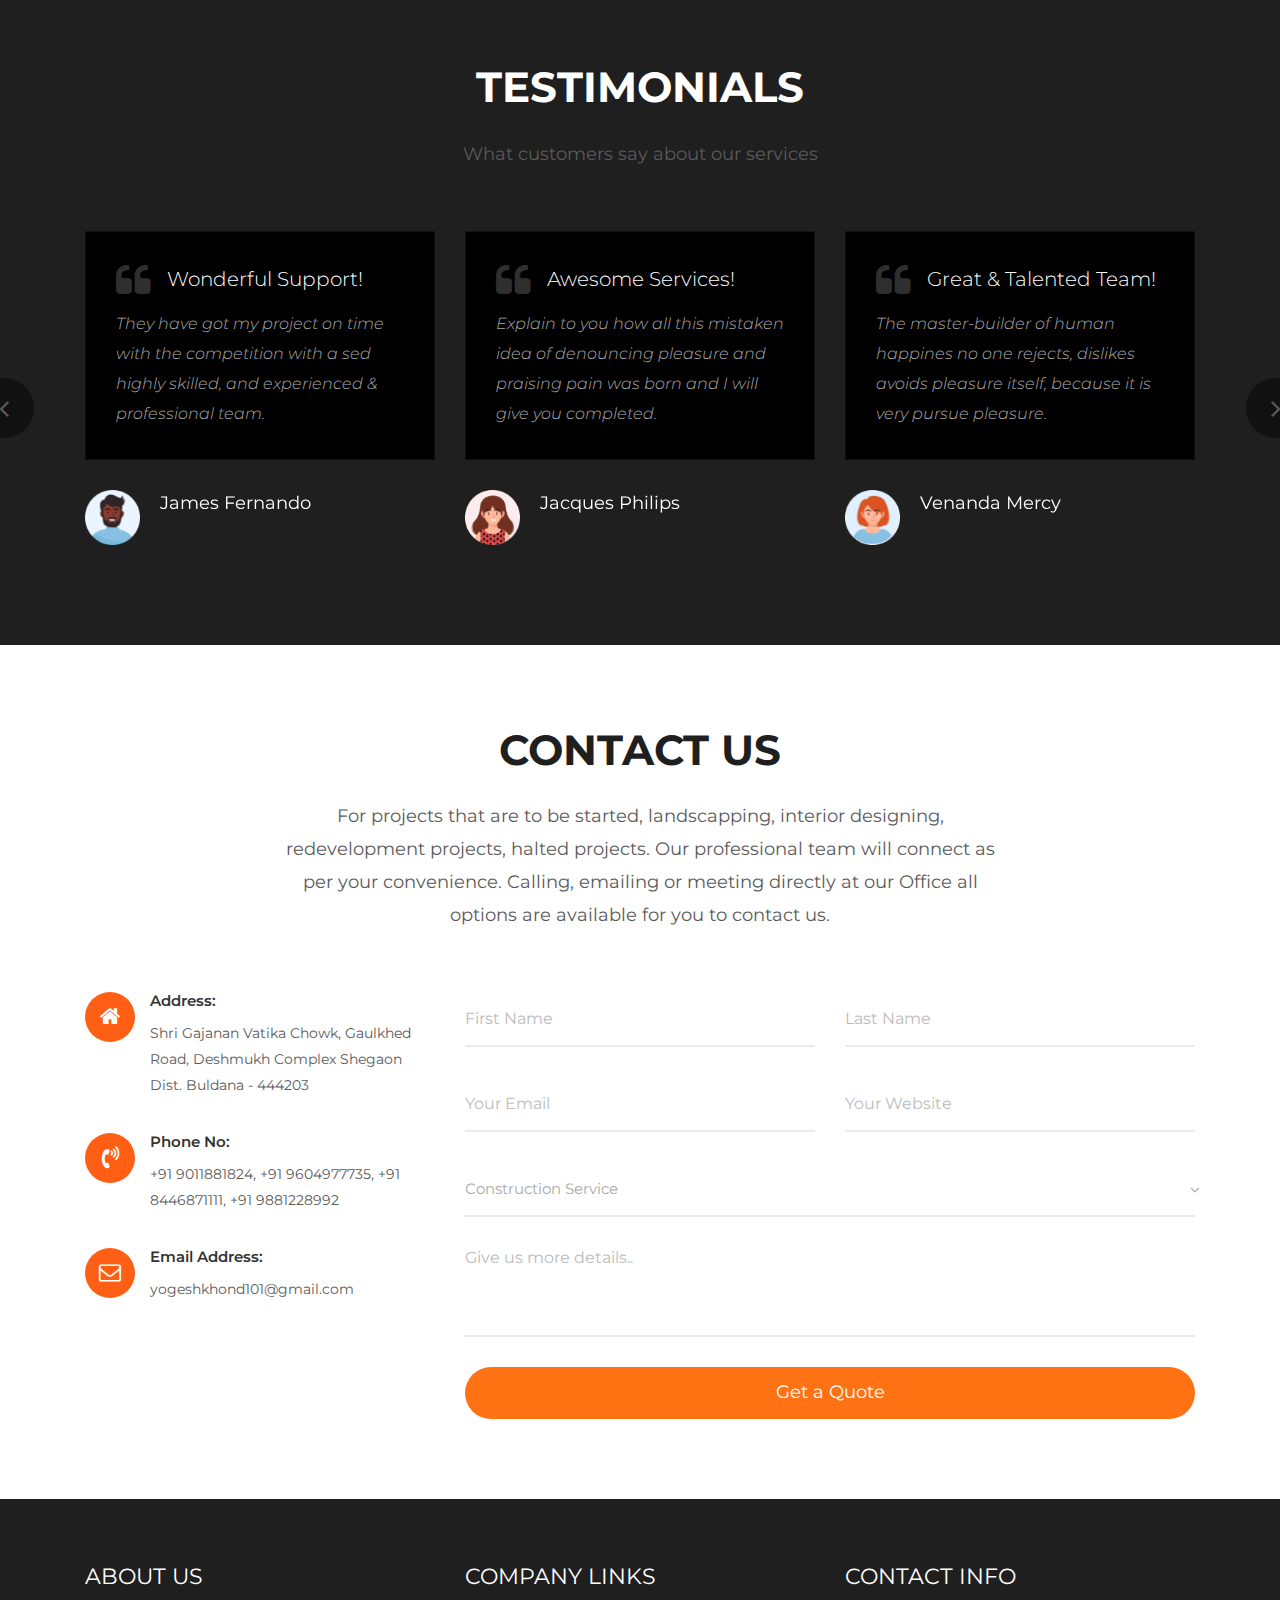
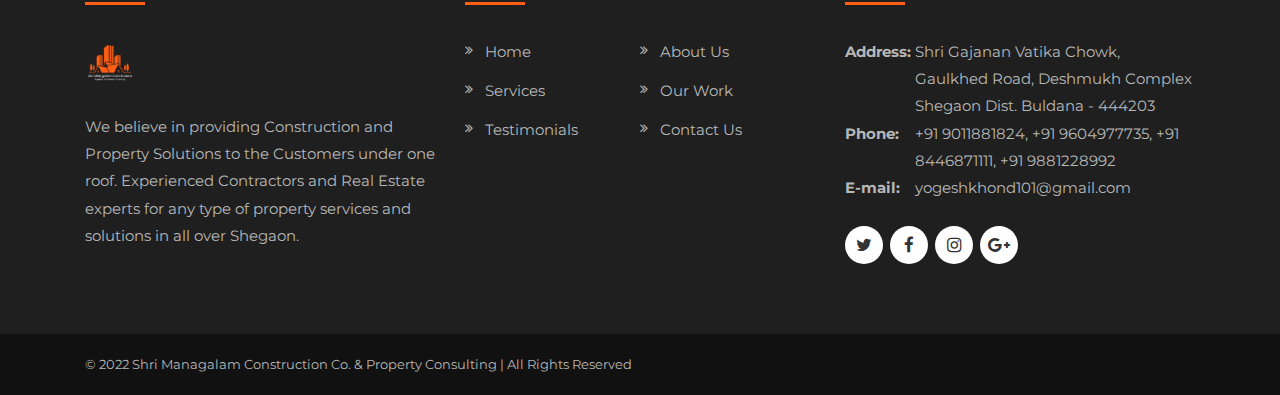
==== commit cc508a9b: "---projects-index completed---" ====
--- a/index.html
+++ b/index.html
@@ -78,7 +78,7 @@
                      <li class="active"><a data-scroll href="#home">Home</a></li>
                      <li><a data-scroll href="#about">About Us </a></li>
                      <li><a data-scroll href="#services">Services</a></li>
-                     <li><a data-scroll href="#projects">Our Projects</a></li>
+                     <li><a data-scroll href="#projects">Projects</a></li>
                      <li><a data-scroll href="#testimonials">Testimonials</a></li>
                      <!--<li><a data-scroll href="#price">Price</a></li>-->
                      <li><a data-scroll href="#contact">Contact Us</a></li>
@@ -434,6 +434,7 @@
                   </div>
                </div>
             </div>
+            <a href="projects-index.html" class="btn-projects">View all Projects</a>
          </div>
       </div>
       <!-- end section -->
@@ -688,7 +689,7 @@
                <div id="bottom-bar-inner" class="wprt-container">
                   <div class="bottom-bar-inner-wrap">
                      <div class="bottom-bar-content">
-                        <div id="copyright">All Rights Reserved. Shri Managalam Construction Co. & Property Consulting © 2022</div>
+                        <div id="copyright">© 2022 Shri Managalam Construction Co. & Property Consulting | All Rights Reserved</div>
                         <!-- /#copyright -->
                      </div>
                      <!-- /.bottom-bar-content -->
--- a/style.css
+++ b/style.css
@@ -1983,3 +1983,12 @@
 #footer-widgets .widget.widget_socials {
     margin-top: 25px;
 }
+
+.btn-projects{
+    background-color: #ffffff;
+    border: 3px solid black;
+    border-radius: 40px;
+    padding: 13px 40px;
+    font-size: 18px;
+    color: #000000;
+}
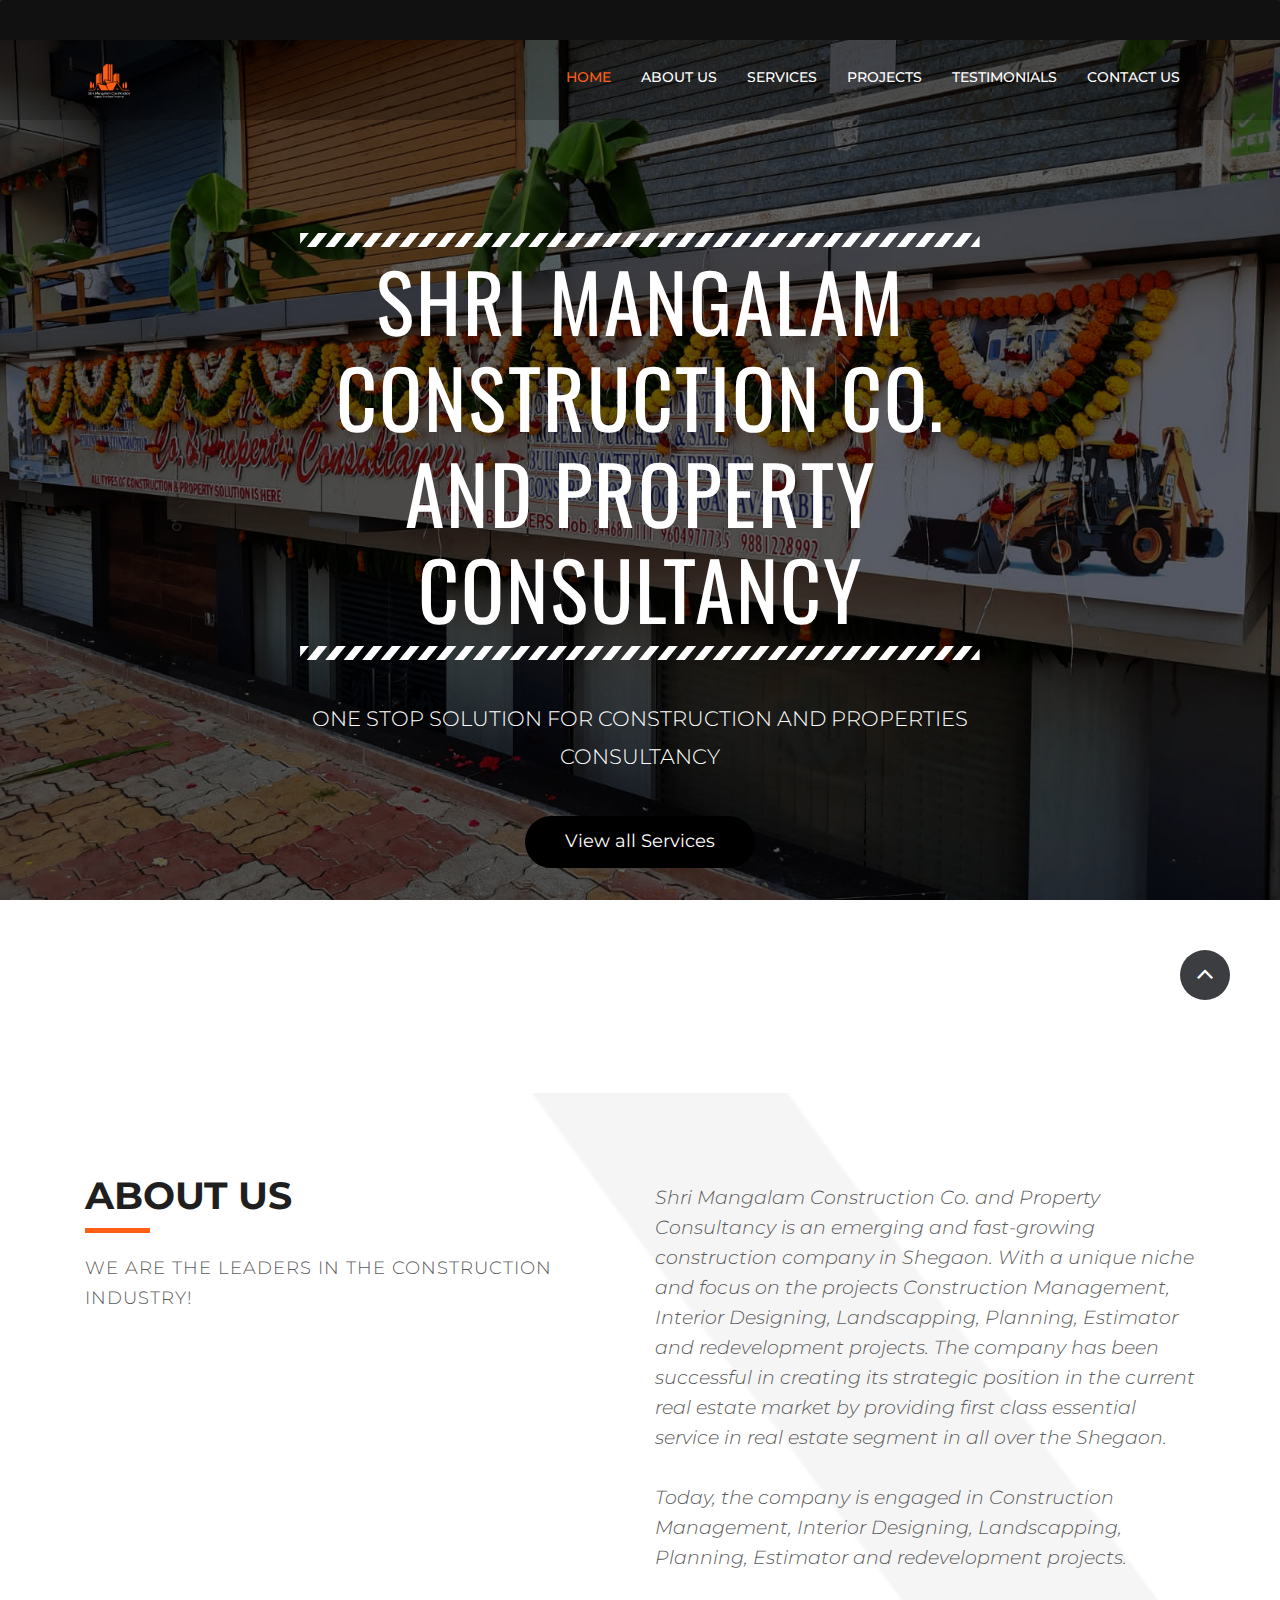
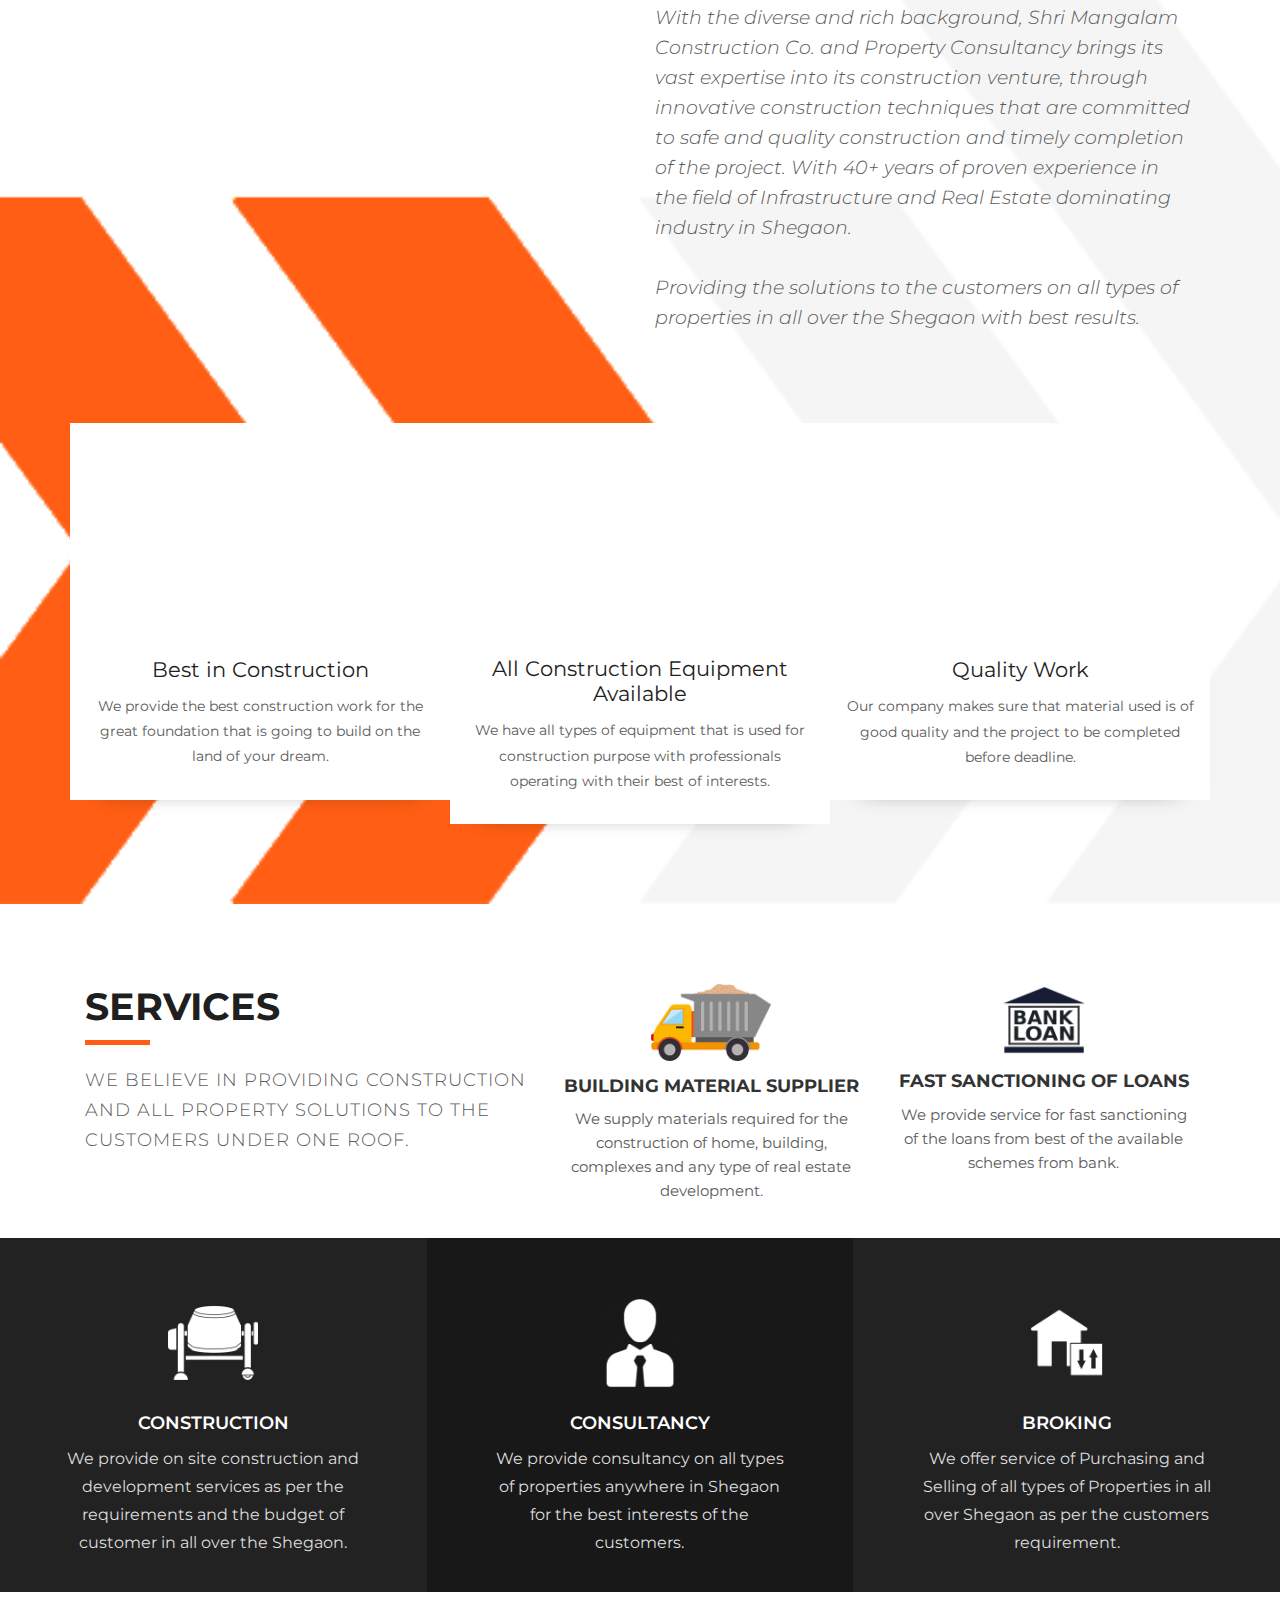
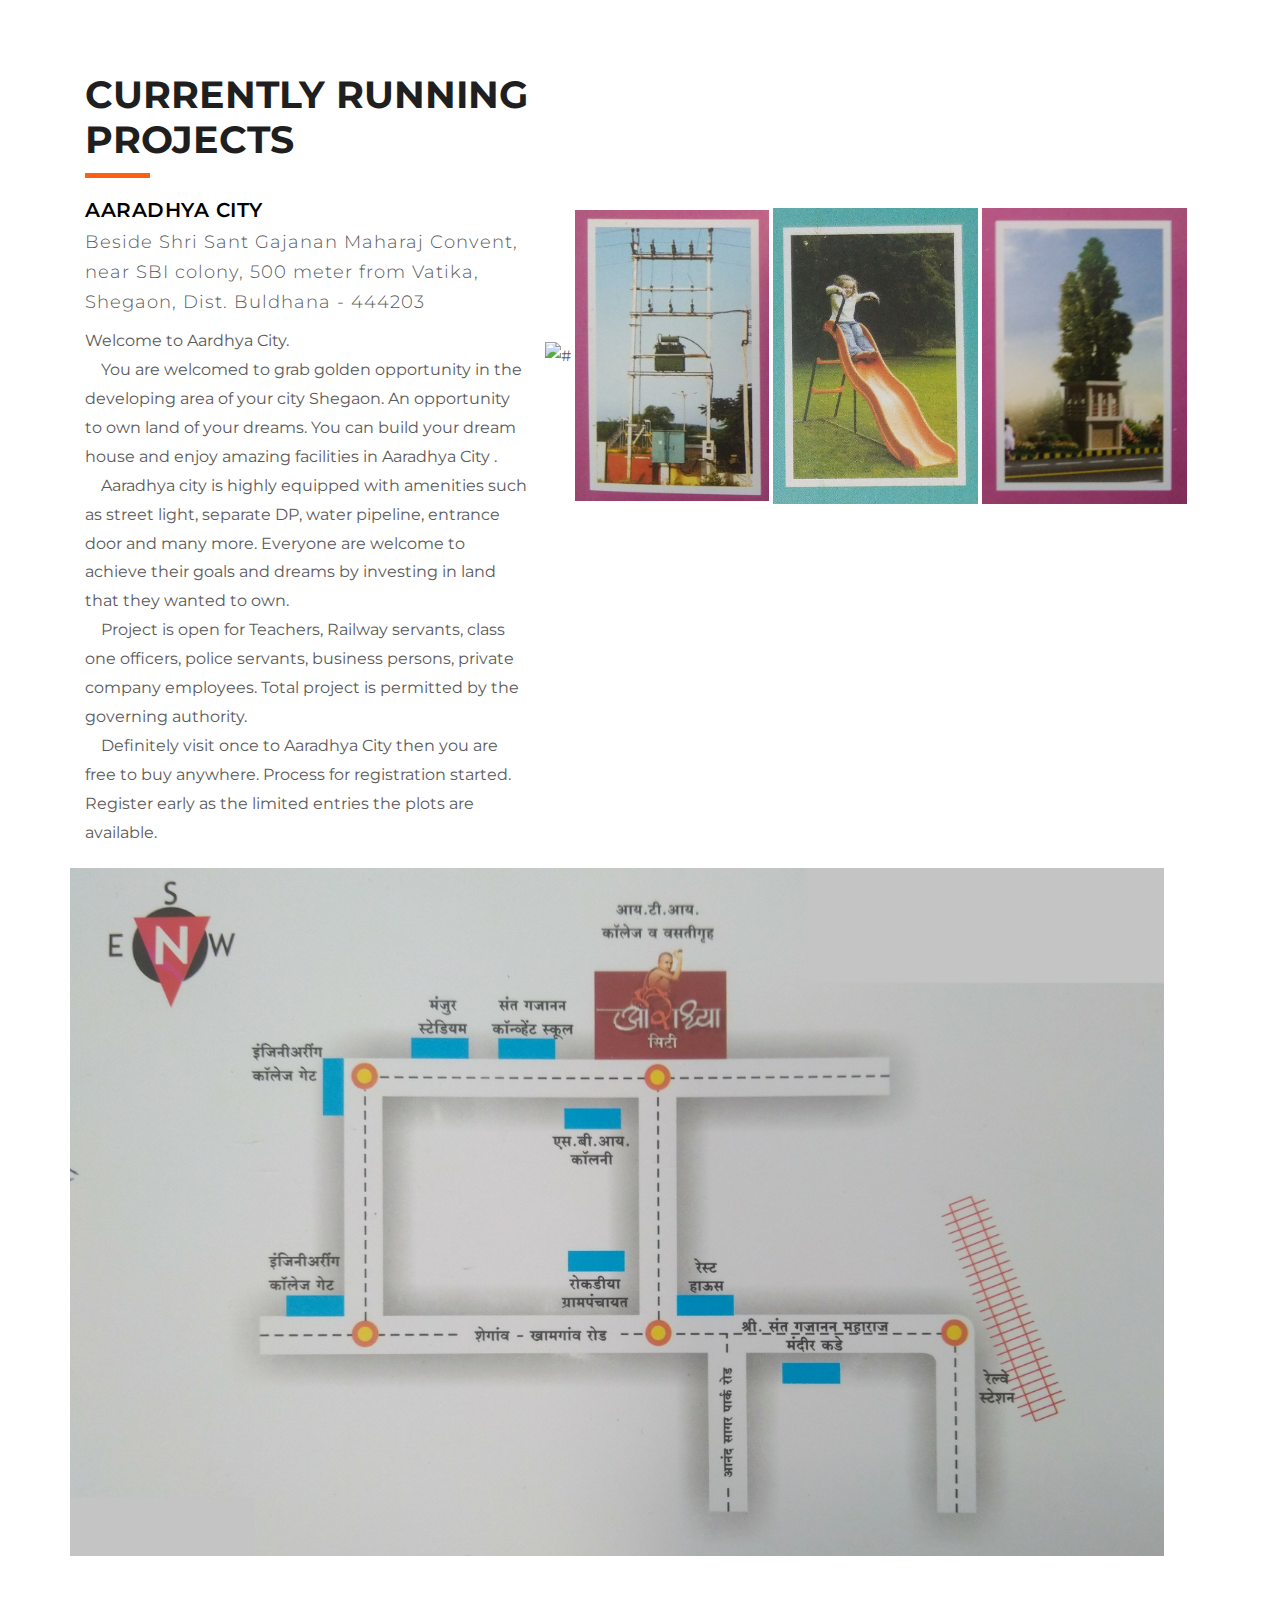
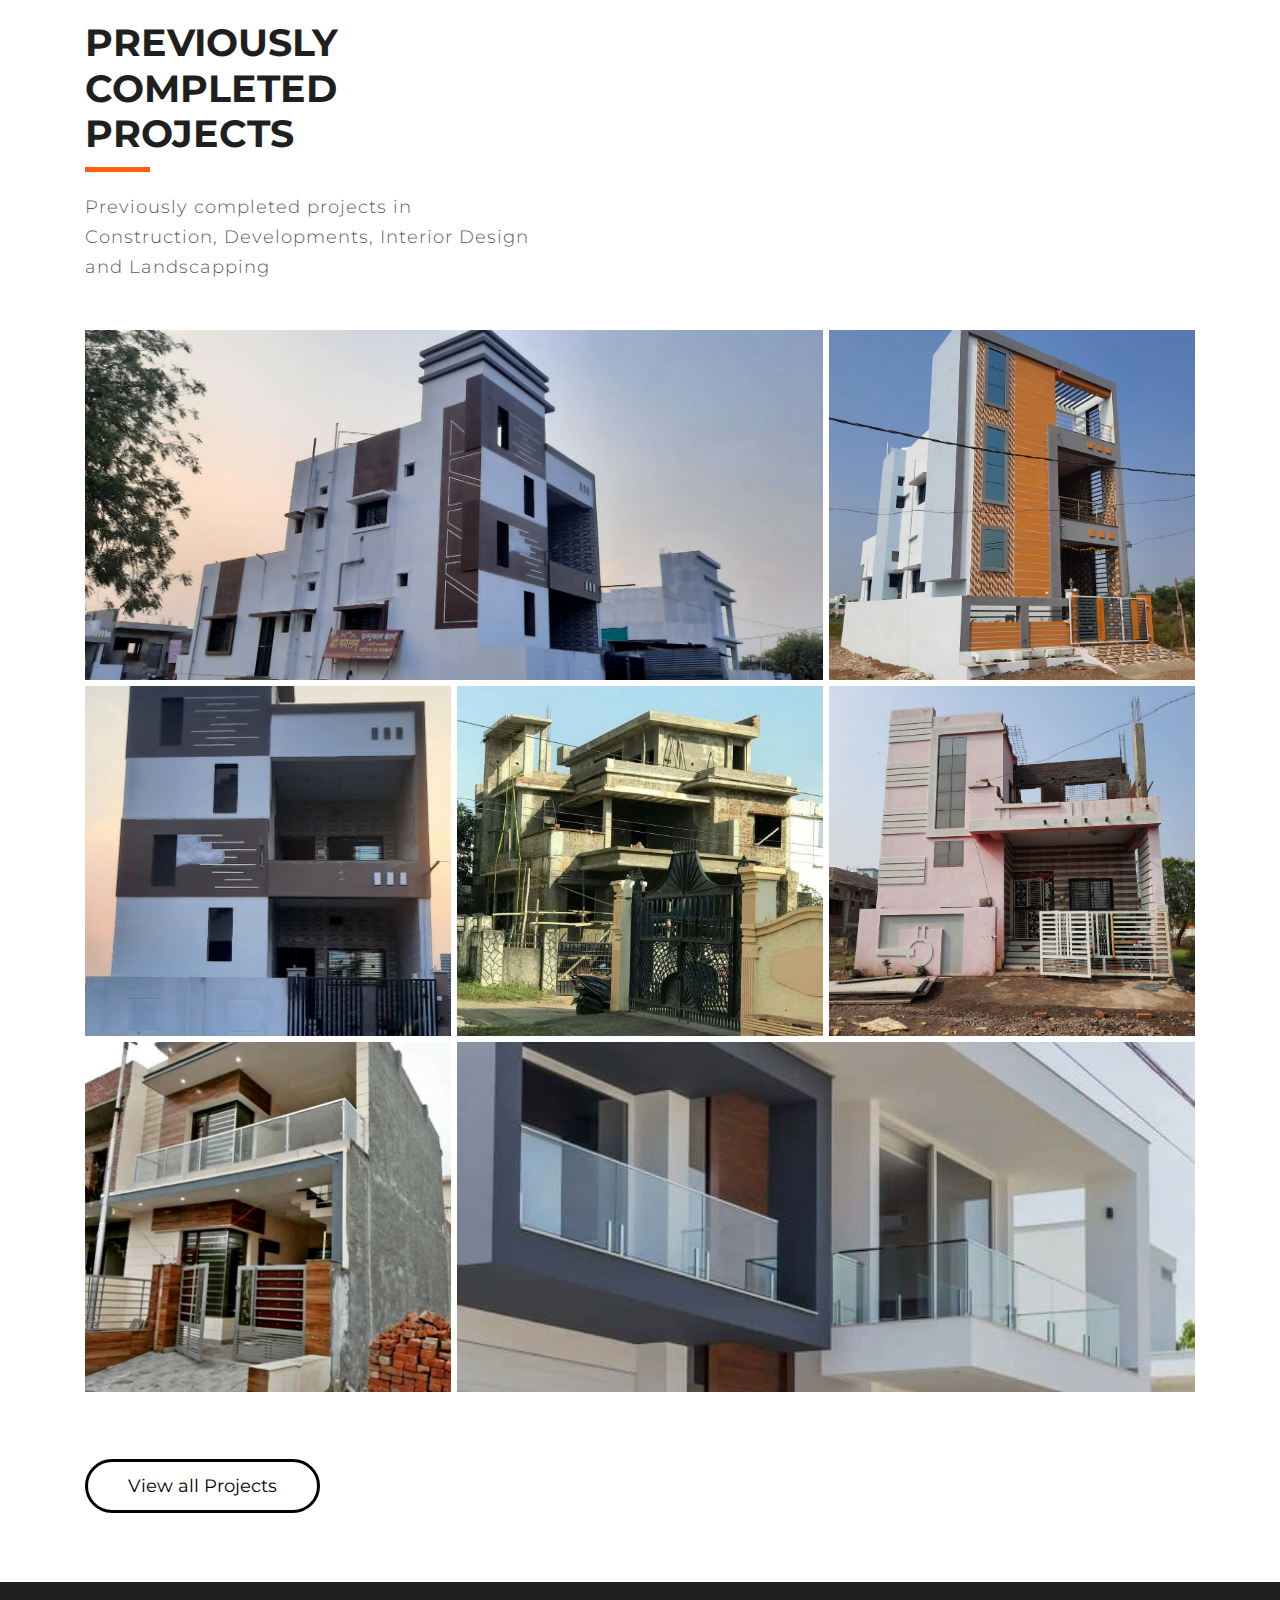
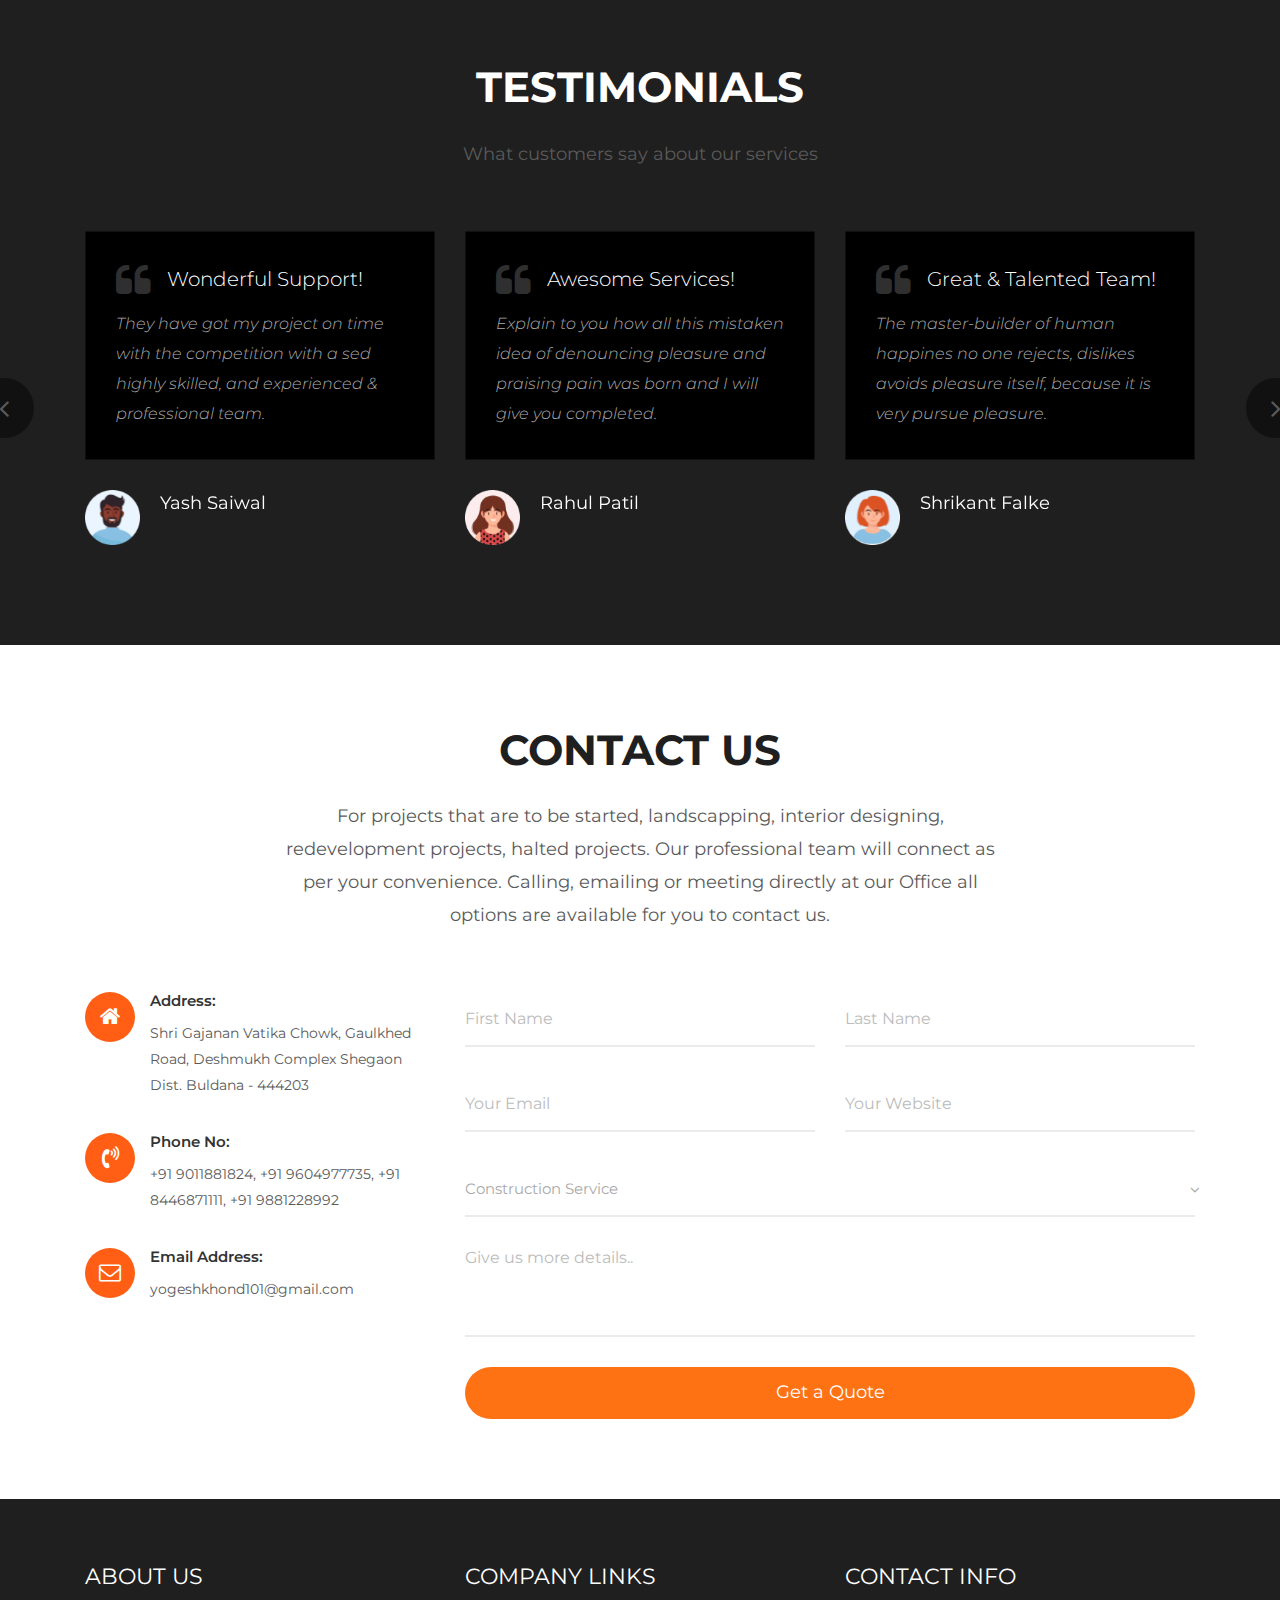
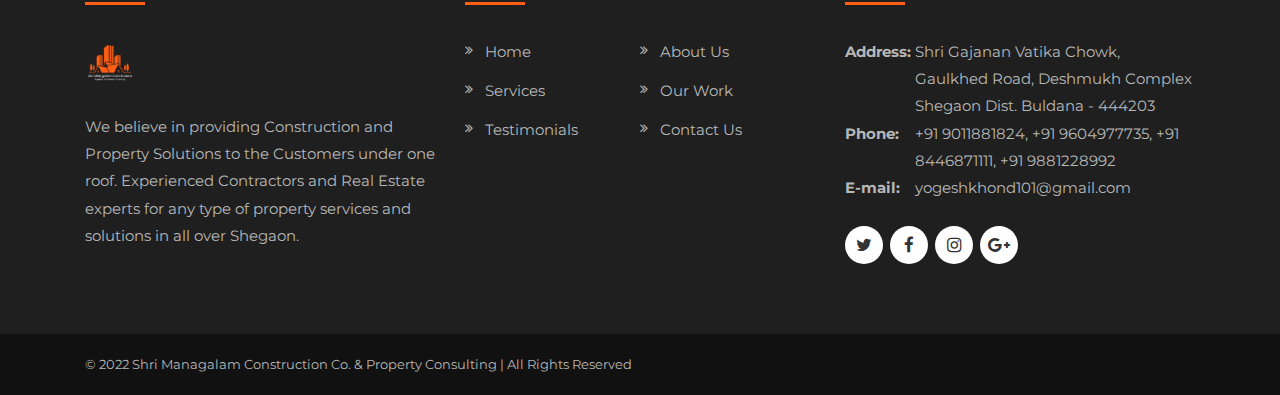
==== commit 4a3e6004: "Testimonial Names Update" ====
--- a/index.html
+++ b/index.html
@@ -458,7 +458,7 @@
                         </div>
                         <div class="testi-meta">
                            <img src="images/testi_01.png" alt="" class="img-responsive alignleft">
-                           <h4>James Fernando <small><!--- Manager of Racer--></small></h4>
+                           <h4>Yash Saiwal <small><!--- Manager of Racer--></small></h4>
                         </div>
                         <!-- end testi-meta -->
                      </div>
@@ -470,7 +470,7 @@
                         </div>
                         <div class="testi-meta">
                            <img src="images/testi_02.png" alt="" class="img-responsive alignleft">
-                           <h4>Jacques Philips <small><!--- Designer--></small></h4>
+                           <h4>Rahul Patil <small><!--- Designer--></small></h4>
                         </div>
                         <!-- end testi-meta -->
                      </div>
@@ -482,7 +482,7 @@
                         </div>
                         <div class="testi-meta">
                            <img src="images/testi_03.png" alt="" class="img-responsive alignleft">
-                           <h4>Venanda Mercy <small><!--- Newyork City--></small></h4>
+                           <h4>Shrikant Falke <small><!--- Newyork City--></small></h4>
                         </div>
                         <!-- end testi-meta -->
                      </div>
@@ -494,7 +494,7 @@
                         </div>
                         <div class="testi-meta">
                            <img src="images/testi_01.png" alt="" class="img-responsive alignleft">
-                           <h4>James Fernando <small><!--- Manager of Racer--></small></h4>
+                           <h4>Atharv Deshpande <small><!--- Manager of Racer--></small></h4>
                         </div>
                         <!-- end testi-meta -->
                      </div>
@@ -506,7 +506,7 @@
                         </div>
                         <div class="testi-meta">
                            <img src="images/testi_02.png" alt="" class="img-responsive alignleft">
-                           <h4>Jacques Philips <small><!--- Designer--></small></h4>
+                           <h4>Naman Sharma <small><!--- Designer--></small></h4>
                         </div>
                         <!-- end testi-meta -->
                      </div>
@@ -518,7 +518,7 @@
                         </div>
                         <div class="testi-meta">
                            <img src="images/testi_03.png" alt="" class="img-responsive alignleft">
-                           <h4>Venanda Mercy <small><!--- Newyork City--></small></h4>
+                           <h4>Harshal Shelke <small><!--- Newyork City--></small></h4>
                         </div>
                         <!-- end testi-meta -->
                      </div>
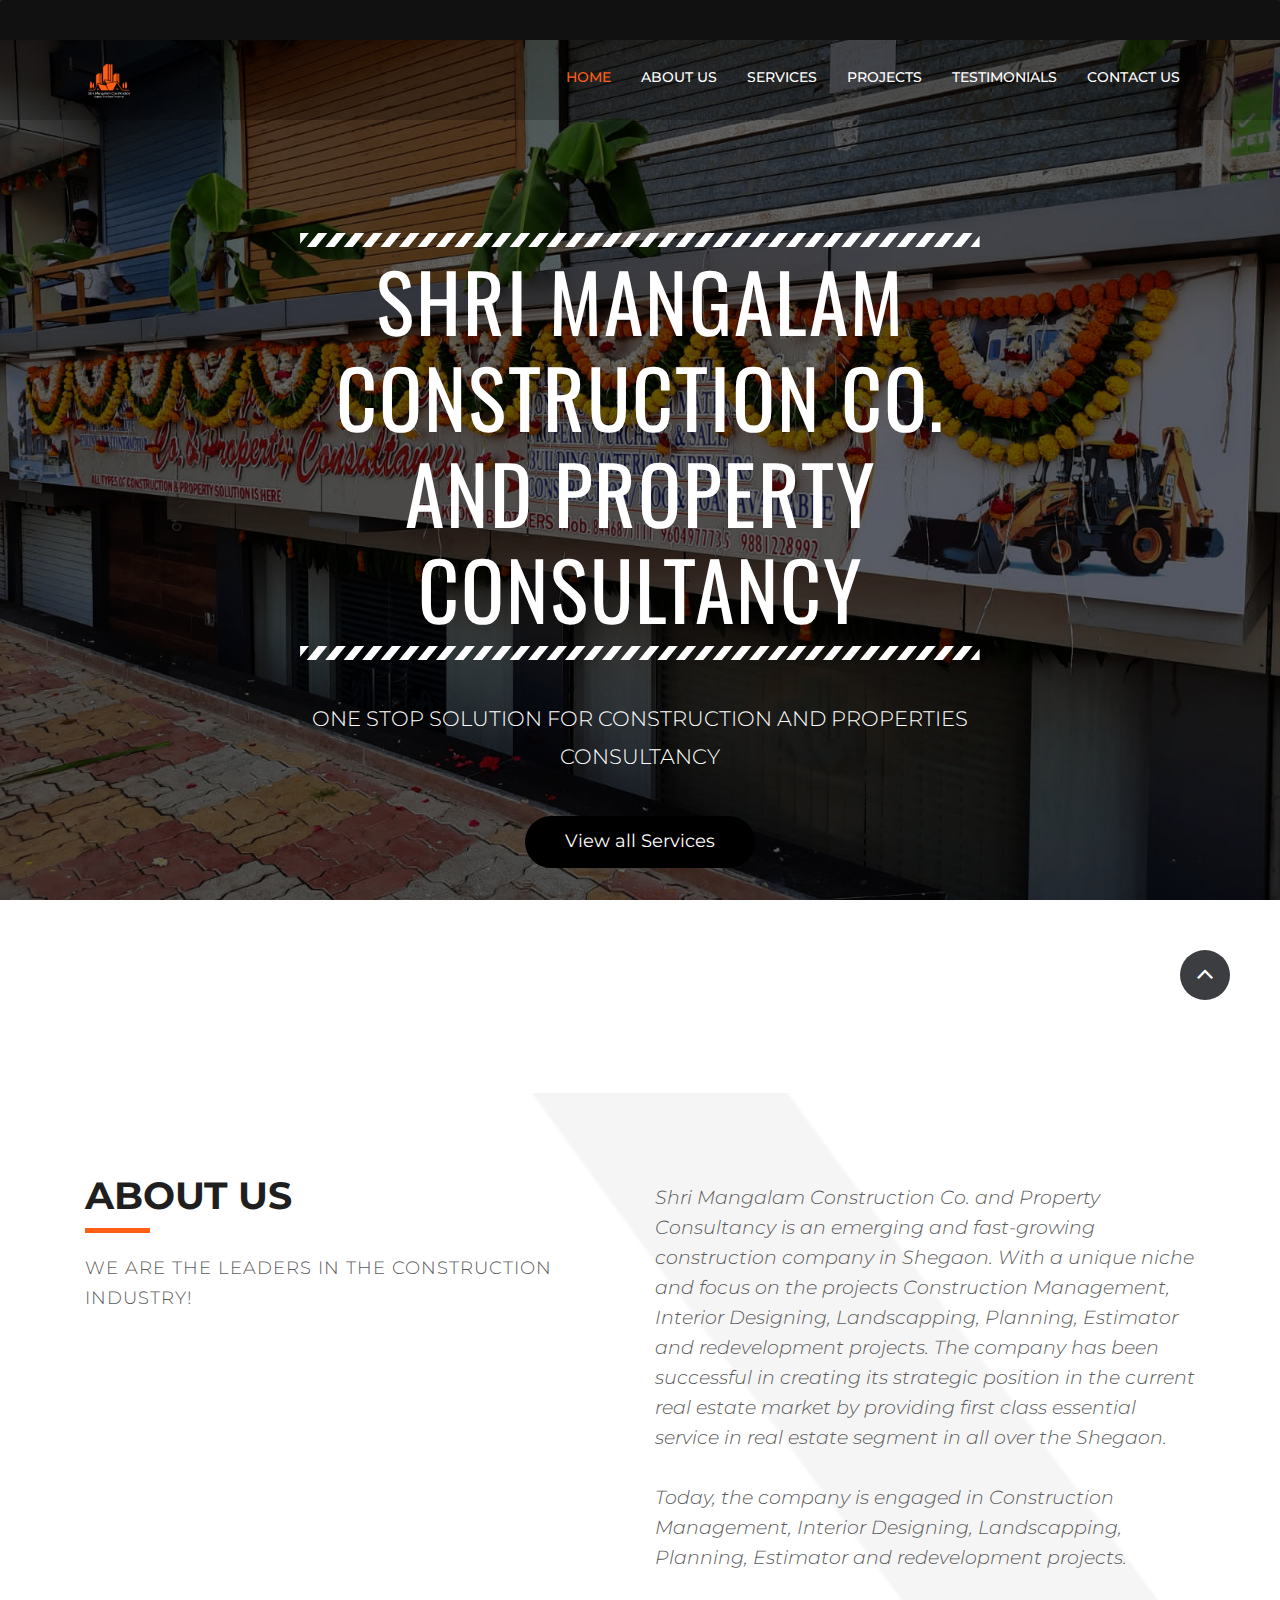
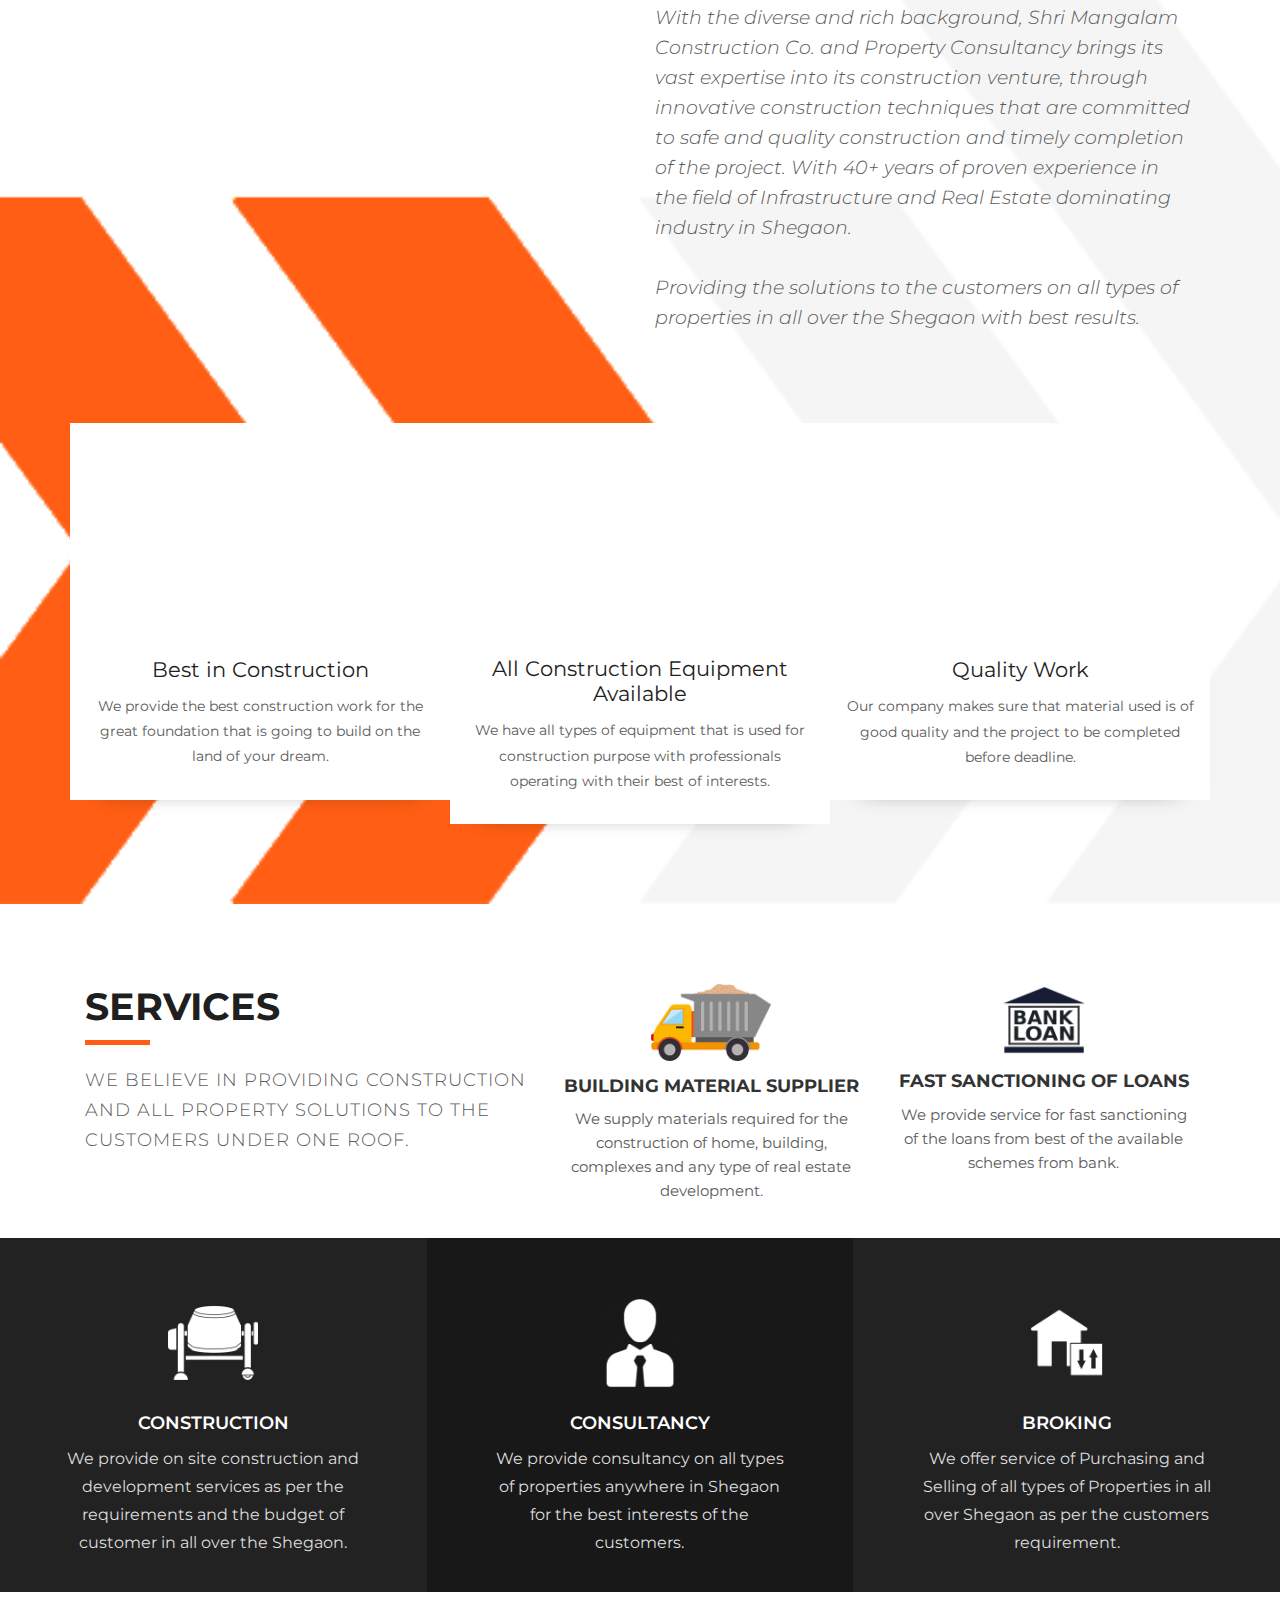
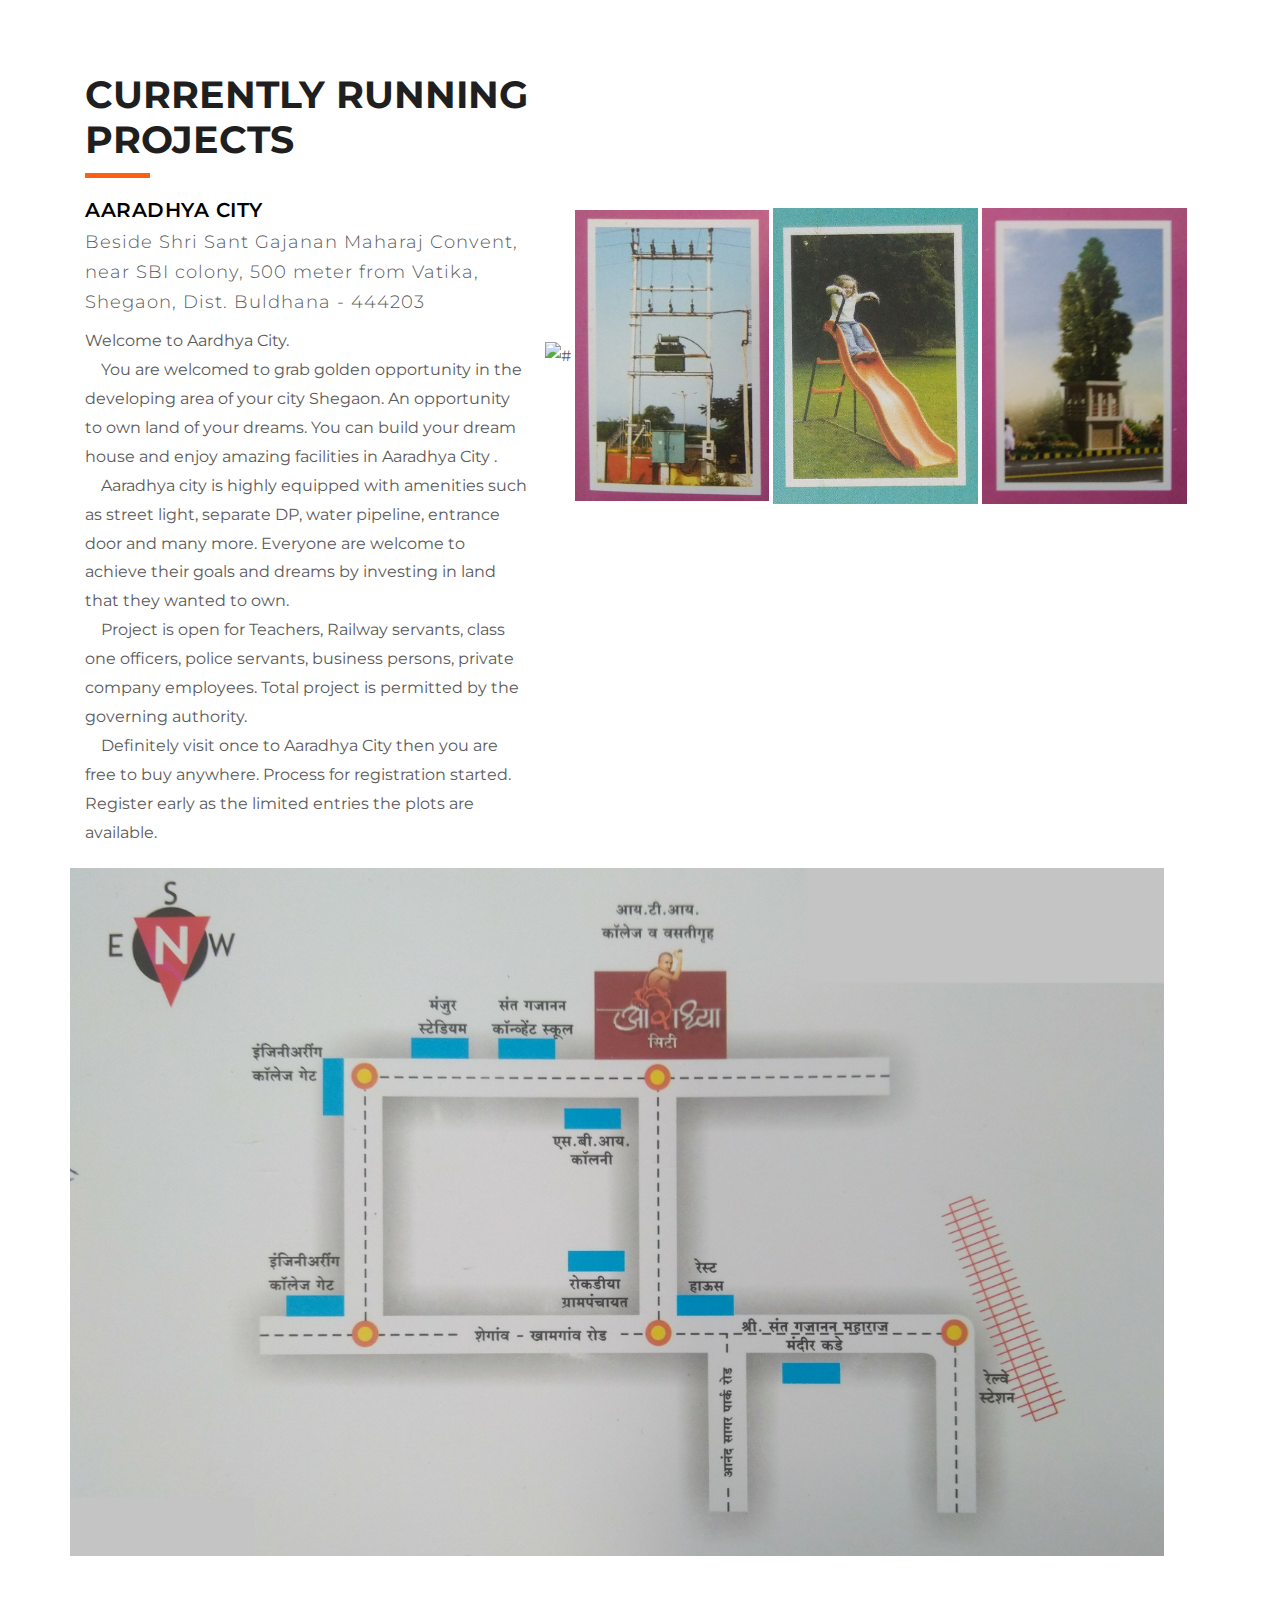
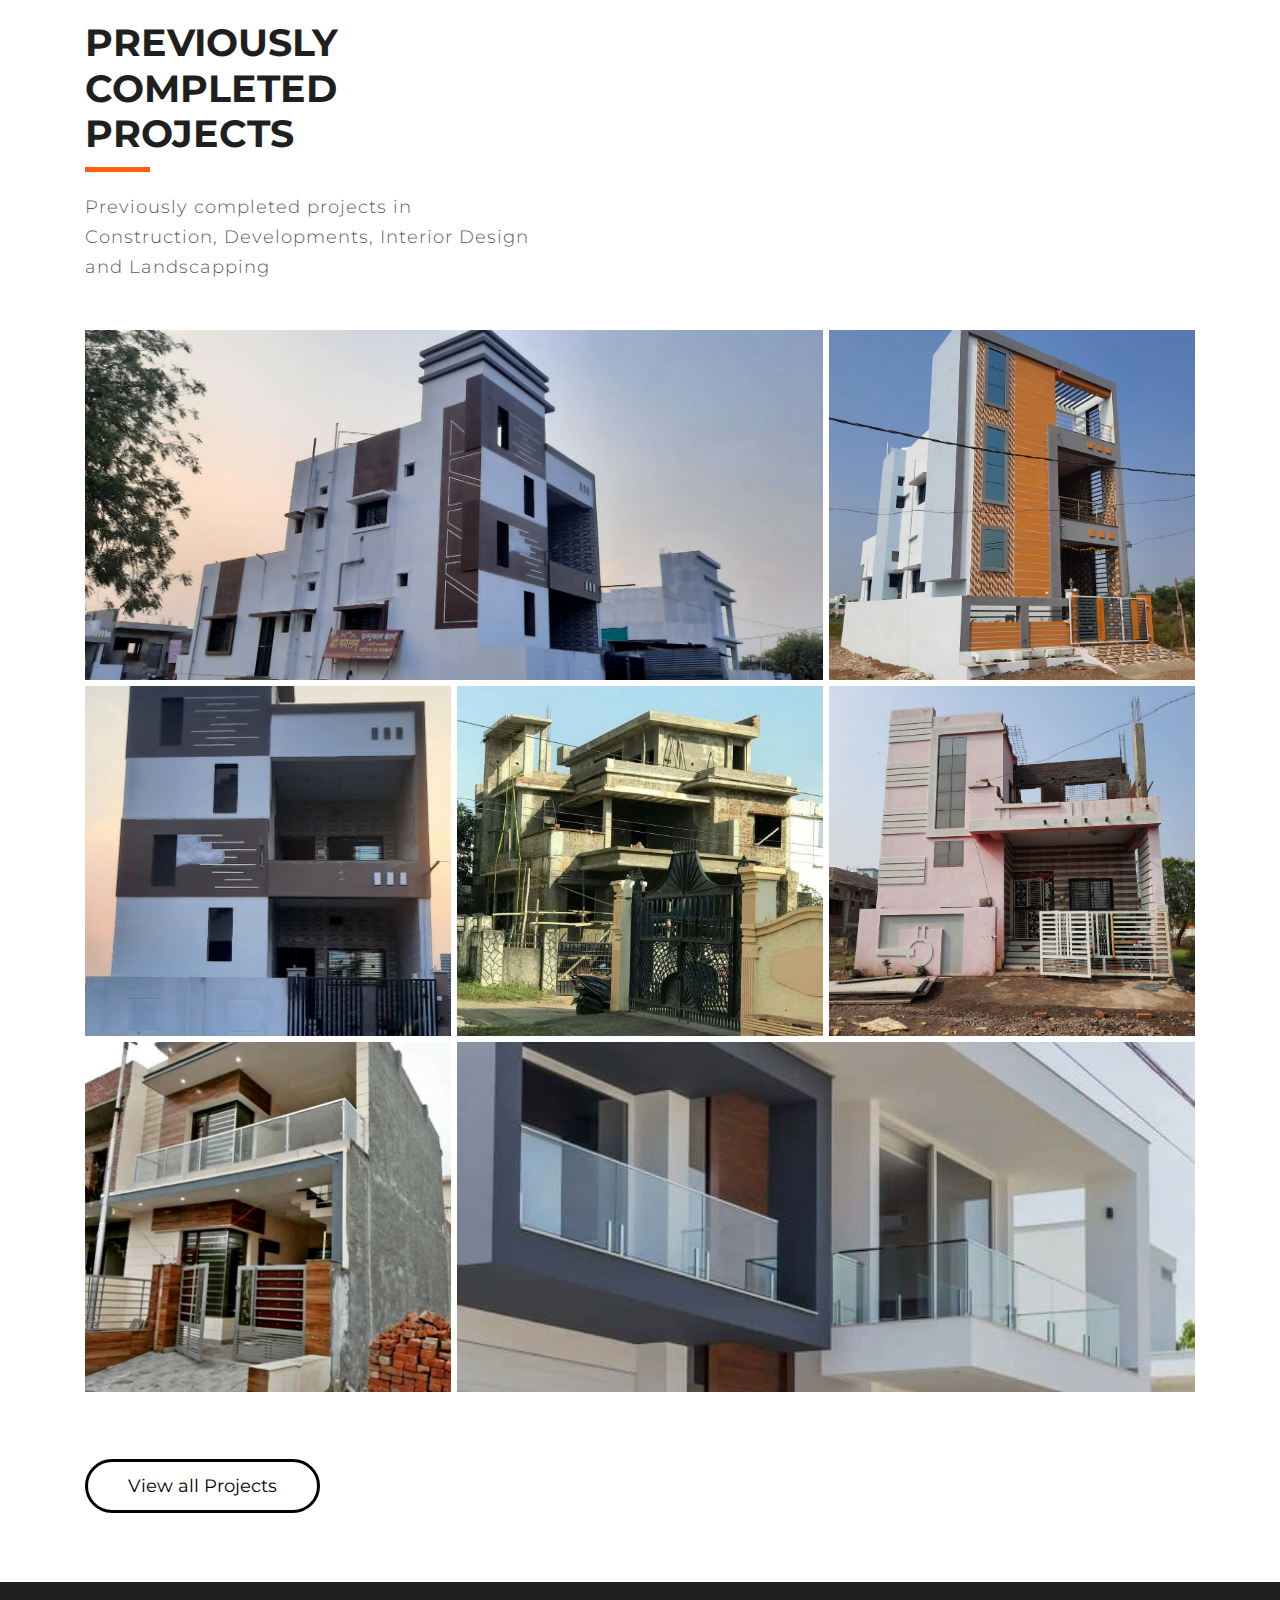
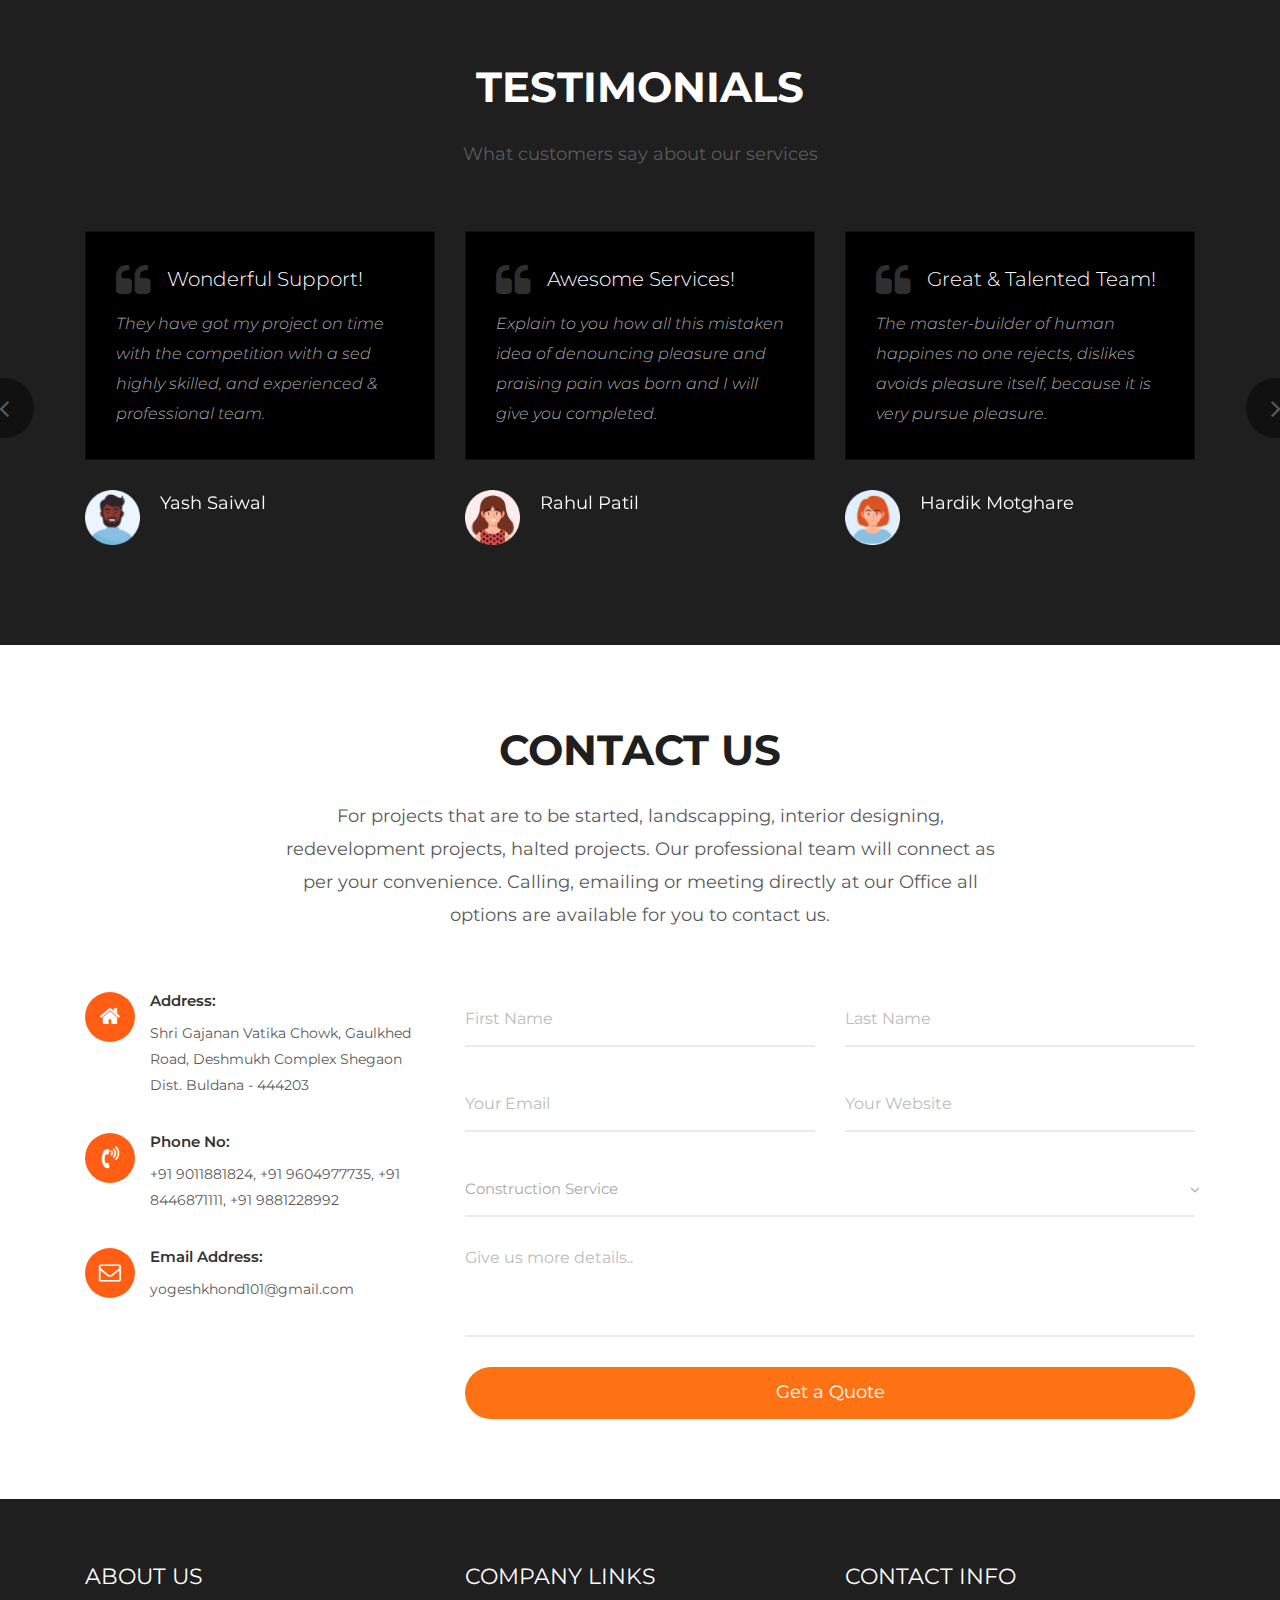
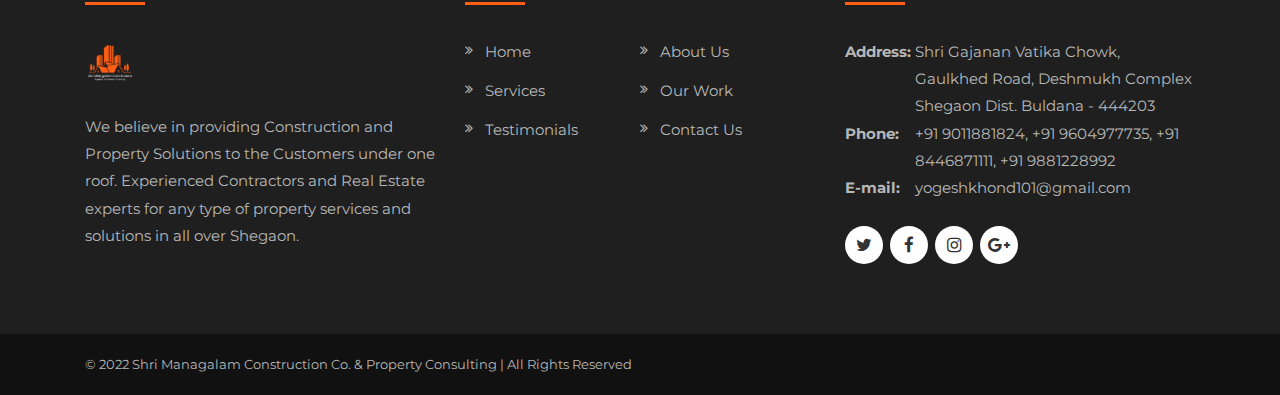
==== commit 1ae439d6: "->testimonial" ====
--- a/index.html
+++ b/index.html
@@ -482,7 +482,7 @@
                         </div>
                         <div class="testi-meta">
                            <img src="images/testi_03.png" alt="" class="img-responsive alignleft">
-                           <h4>Shrikant Falke <small><!--- Newyork City--></small></h4>
+                           <h4>Hardik Motghare <small><!--- Newyork City--></small></h4>
                         </div>
                         <!-- end testi-meta -->
                      </div>
